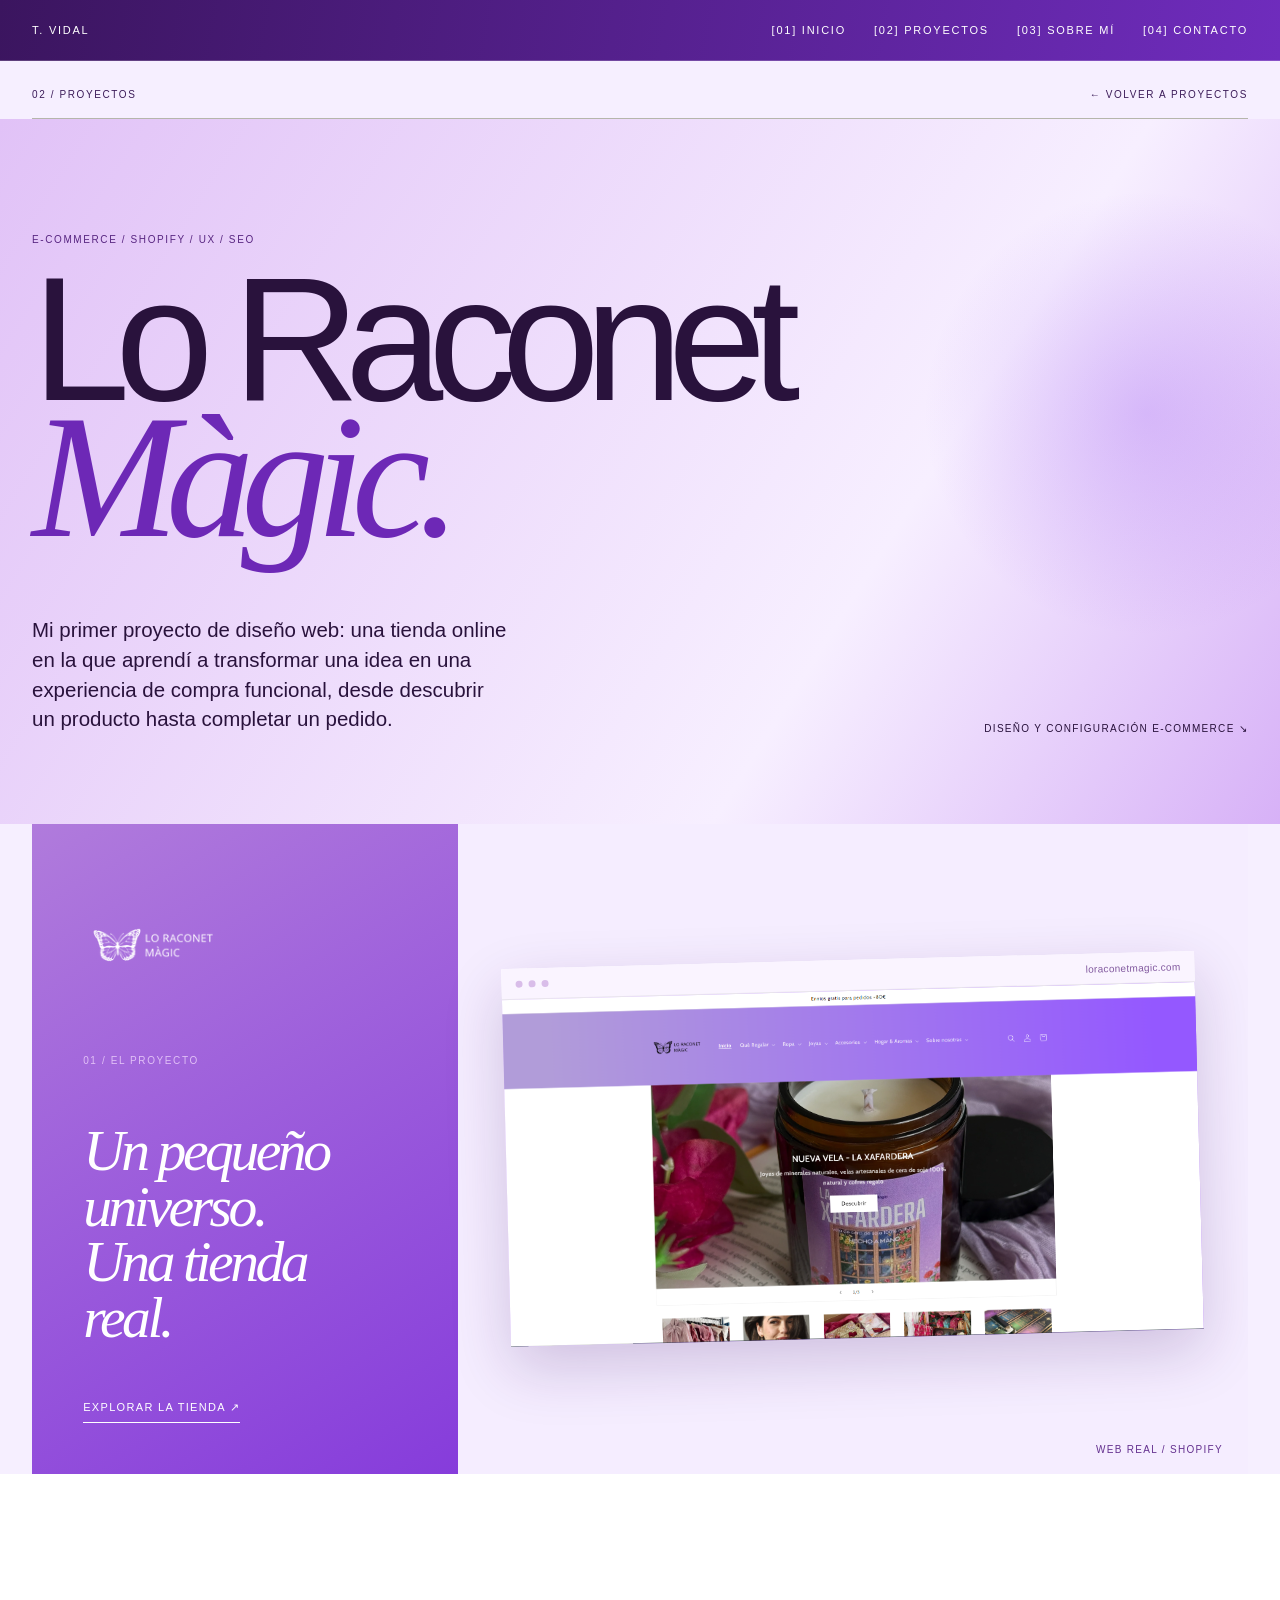
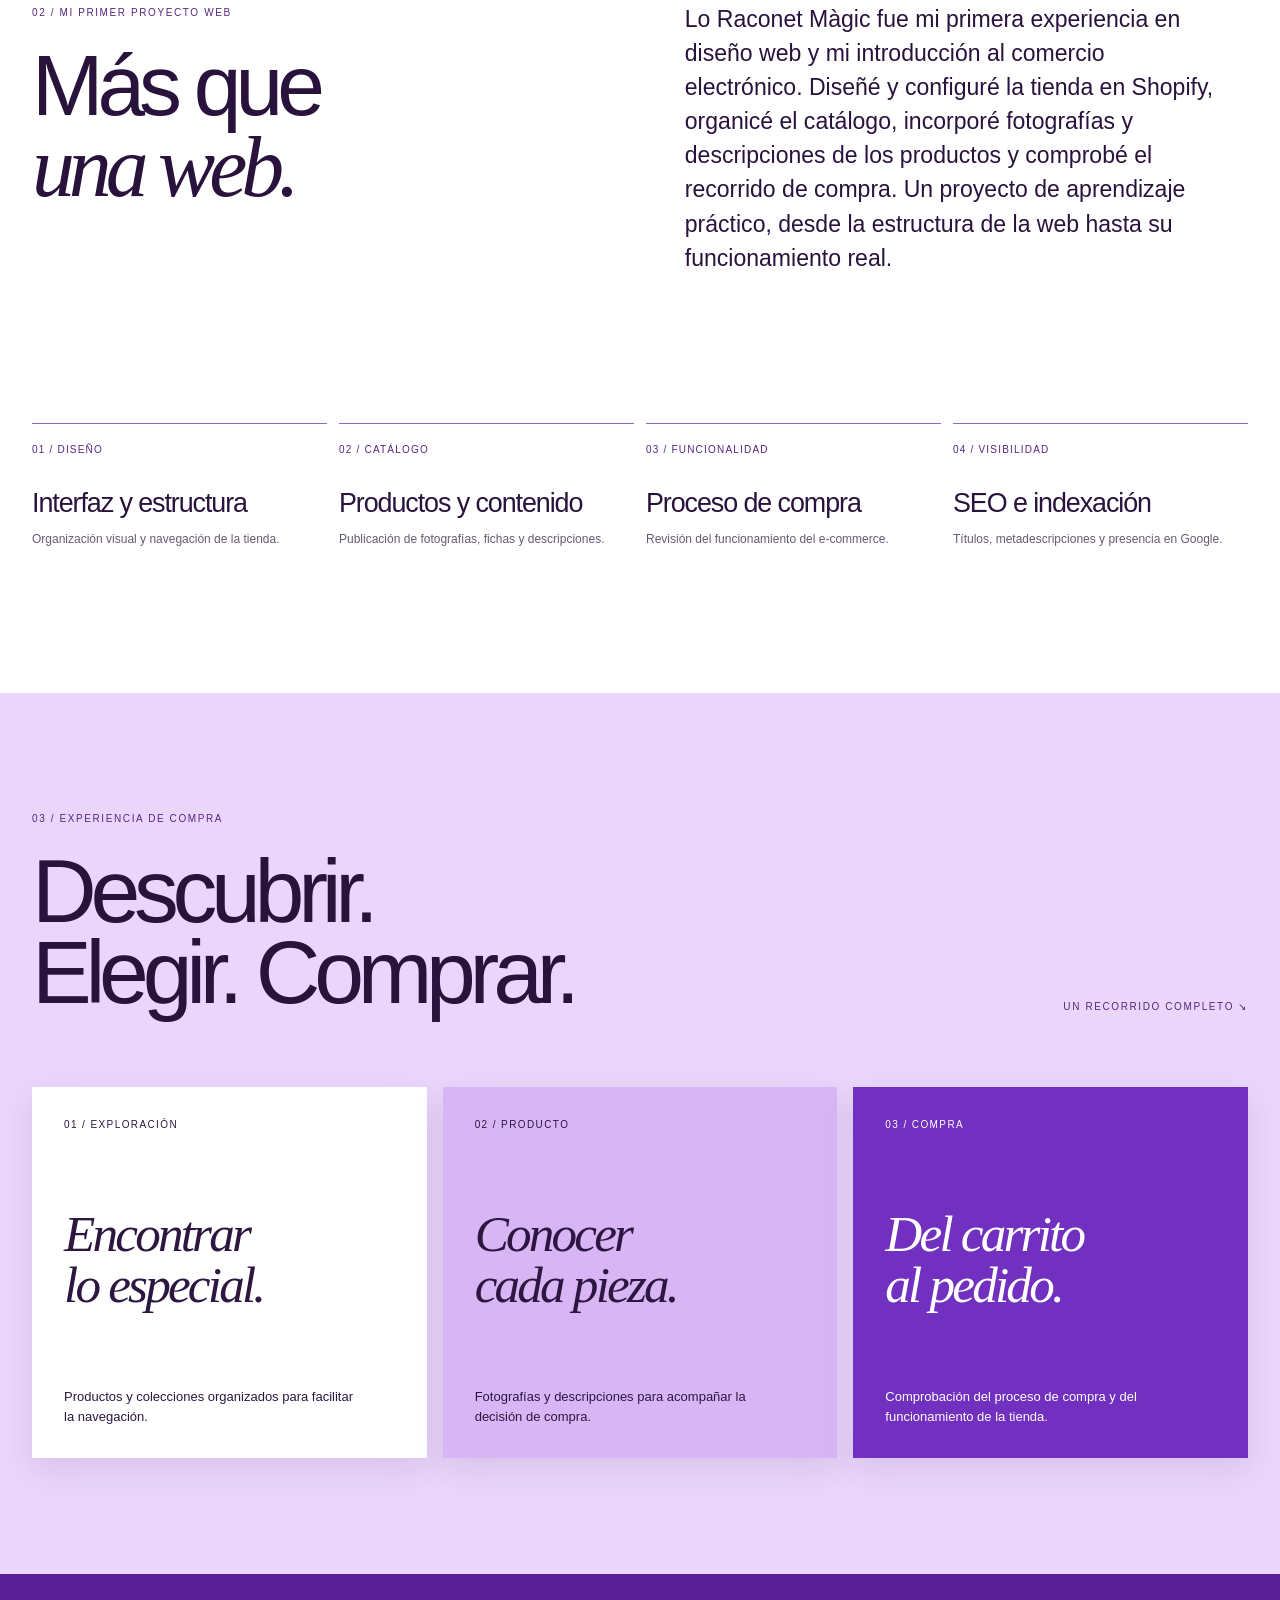
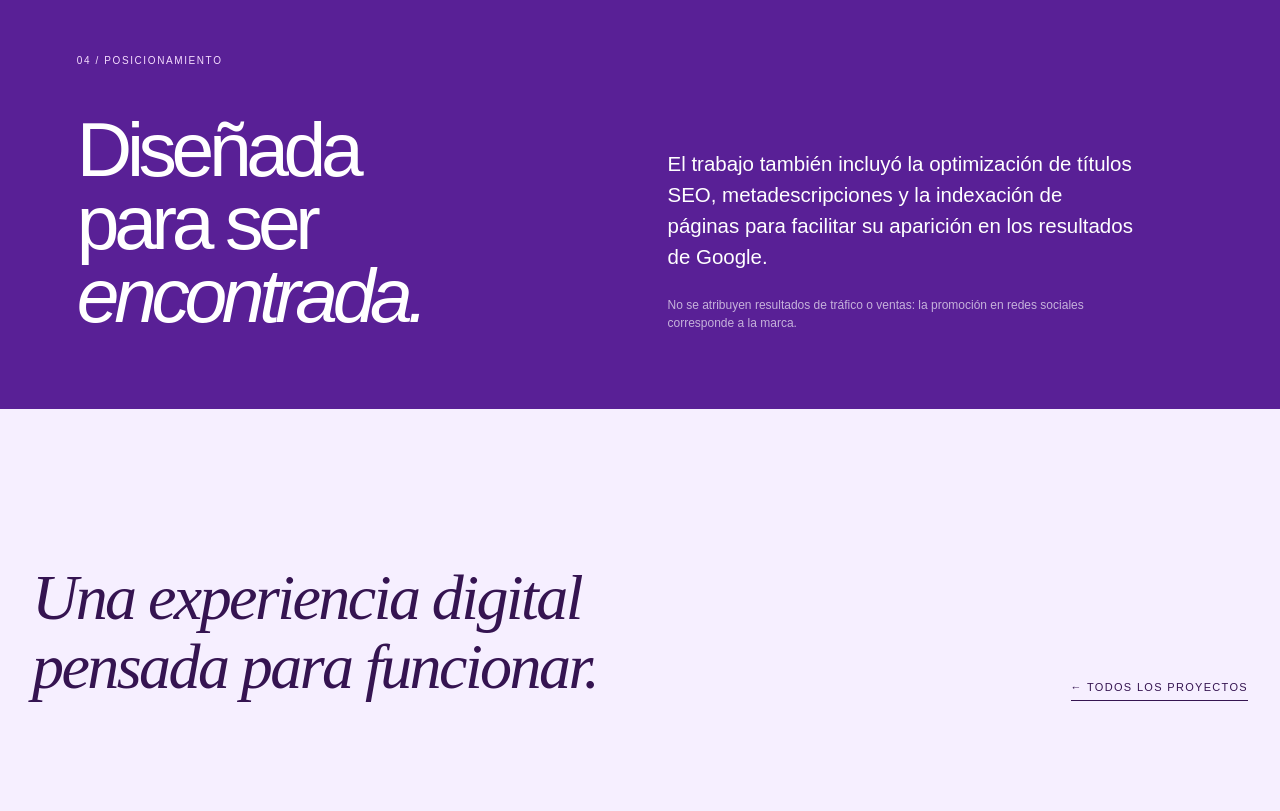
==== lo-raconet-magic.html @ d3047934 "Enlarge real storefront screenshot, remove oversized decorative text, balance white lilac and violet" ====
<!DOCTYPE html>
<html lang="es">
<head>
<meta charset="UTF-8"><meta name="viewport" content="width=device-width, initial-scale=1">
<meta name="description" content="Lo Raconet Màgic — Diseño e-commerce en Shopify, catálogo, experiencia de compra y SEO. Proyecto de Tania Vidal.">
<title>Lo Raconet Màgic — Tania Vidal</title>
<link rel="stylesheet" href="style.css">
<style>
:root{--paper:#e8e5dc;--ink:#171a15;--olive:#505747;--line:#b5b6ab}
.raconet{background:var(--paper);color:var(--ink);padding:28px 32px 90px;overflow:hidden}
.r-top,.r-label{font-size:10px;letter-spacing:.16em;text-transform:uppercase}
.r-top{display:flex;justify-content:space-between;gap:20px;padding-bottom:18px;border-bottom:1px solid var(--line)}
.r-hero{padding:clamp(75px,10vw,160px) 0 80px}
.r-hero .r-label{margin-bottom:26px}
.r-hero h1{font-size:clamp(75px,13.8vw,230px);font-weight:500;line-height:.77;letter-spacing:-.085em}
.r-hero h1 em{font-family:Georgia,serif;font-weight:400;letter-spacing:-.075em}
.r-hero-bottom{display:flex;justify-content:space-between;align-items:end;gap:35px;margin-top:70px}
.r-hero-bottom p{max-width:480px;font-size:clamp(17px,1.6vw,23px);line-height:1.45}
.r-hero-bottom span{font-size:10px;letter-spacing:.13em;white-space:nowrap}
.r-feature{min-height:clamp(470px,65vw,850px);background:var(--olive);color:#eee9dc;display:grid;grid-template-columns:1fr 1fr;overflow:hidden}
.r-feature-copy{display:flex;flex-direction:column;justify-content:space-between;padding:clamp(25px,5vw,75px)}
.r-feature-copy .r-label{opacity:.75}
.r-feature-copy strong{font-family:Georgia,serif;font-style:italic;font-weight:400;font-size:clamp(48px,6vw,112px);line-height:.97;letter-spacing:-.06em}
.r-feature-copy a{width:fit-content;border-bottom:1px solid currentColor;padding-bottom:8px;font-size:11px;letter-spacing:.12em}
.r-feature-art{display:grid;place-items:center;position:relative;border-left:1px solid #899080;overflow:hidden}
.r-feature-art:before,.r-feature-art:after{content:"";position:absolute;border:1px solid rgba(238,233,220,.5);border-radius:50%;width:70%;aspect-ratio:1}
.r-feature-art:after{width:50%;transform:rotate(45deg)}
.r-feature-art > .decorative-letter{display:none}
.r-feature-art:before,.r-feature-art:after{display:none}
.r-screen{position:relative;z-index:1;width:88%;max-width:680px;background:#fff;box-shadow:0 28px 70px rgba(77,22,125,.24);transform:rotate(-3deg);transition:transform .6s ease}
.r-feature:hover .r-screen{transform:rotate(-1deg) translateY(-7px)}
.r-screen-top{height:31px;background:#faf4ff;display:flex;align-items:center;gap:6px;padding:0 14px;border-bottom:1px solid #e9e5ed}
.r-screen-top i{display:block;width:7px;height:7px;border-radius:50%;background:#d9bde9}
.r-screen-top small{margin-left:auto;color:#825a9f;font:10px Arial,sans-serif;letter-spacing:.03em}
.r-screen-body{position:relative;min-height:350px;background:linear-gradient(120deg,#d5b6f8 0%,#a46af4 45%,#873de5 100%);display:flex;flex-direction:column}
.r-screen-body img{width:100%;height:auto;display:block}
.r-screen-fallback{display:flex;flex-direction:column;align-items:center;justify-content:center;min-height:350px;padding:35px;color:#fff;text-align:center}
.r-screen-fallback b{font-size:12px;letter-spacing:.2em;font-weight:400}
.r-screen-fallback strong{font-size:clamp(27px,3vw,48px);line-height:1.1;font-weight:400;letter-spacing:-.04em;margin:22px 0}
.r-screen-fallback small{font-size:11px;opacity:.85}
.r-asset-caption{position:absolute;bottom:22px;right:28px;color:#fff;font-size:9px;letter-spacing:.13em;opacity:.75}
@media(max-width:700px){.r-screen{width:85%}.r-screen-body,.r-screen-fallback{min-height:235px}.r-asset-caption{bottom:9px;right:10px}}
.r-section{display:grid;grid-template-columns:1fr 1fr;gap:clamp(35px,7vw,120px);padding:clamp(95px,11vw,170px) 0;border-bottom:1px solid var(--line)}
.r-section h2{font-size:clamp(48px,6.7vw,112px);font-weight:500;line-height:.95;letter-spacing:-.07em;margin-top:25px}
.r-section h2 em{font-family:Georgia,serif;font-weight:400}
.r-section-copy{align-self:end;max-width:540px}
.r-section-copy p{font-size:clamp(17px,1.8vw,25px);line-height:1.48}
.r-steps{display:grid;grid-template-columns:repeat(4,1fr);gap:12px;margin-top:50px}
.r-step{border-top:1px solid var(--line);padding:20px 8px 15px 0;min-height:190px}
.r-step span{display:block;font-size:10px;letter-spacing:.12em;margin-bottom:34px}
.r-step strong{display:block;font-size:clamp(18px,2.1vw,30px);line-height:1.1;font-weight:500;letter-spacing:-.04em}
.r-step p{margin-top:12px;font-size:12px;line-height:1.5;opacity:.7}
.r-journey{padding:clamp(95px,10vw,160px) 0}
.r-journey-head{display:flex;justify-content:space-between;align-items:end;gap:30px}
.r-journey h2{font-size:clamp(48px,7vw,112px);line-height:.9;letter-spacing:-.07em;font-weight:500;margin-top:25px}
.r-flow{display:grid;grid-template-columns:repeat(3,1fr);gap:16px;margin-top:75px}
.r-flow-item{background:#d7d8cc;min-height:clamp(260px,29vw,420px);padding:clamp(20px,2.5vw,36px);display:flex;flex-direction:column;justify-content:space-between}
.r-flow-item:nth-child(2){background:#b7bdac}
.r-flow-item:nth-child(3){background:#313a30;color:#eee9dc}
.r-flow-item small{font-size:10px;letter-spacing:.14em}
.r-flow-item strong{font-family:Georgia,serif;font-weight:400;font-style:italic;font-size:clamp(34px,4vw,72px);line-height:1;letter-spacing:-.055em}
.r-flow-item p{font-size:13px;line-height:1.5;max-width:290px}
.r-seo{background:#1d241e;color:#eee9dc;padding:clamp(35px,6vw,100px);display:grid;grid-template-columns:1fr 1fr;gap:55px;align-items:end}
.r-seo h2{font-size:clamp(45px,6vw,105px);font-weight:500;line-height:.95;letter-spacing:-.07em;margin-top:45px}
.r-seo p{max-width:470px;font-size:clamp(17px,1.6vw,23px);line-height:1.5}
.r-seo-note{margin-top:24px!important;font-size:12px!important;opacity:.65}
.r-outro{padding:clamp(100px,12vw,180px) 0 20px;display:flex;align-items:end;justify-content:space-between;gap:35px}
.r-outro p{font:italic clamp(38px,5vw,80px)/1.08 Georgia,serif;letter-spacing:-.04em}
.r-outro a{border-bottom:1px solid currentColor;padding-bottom:7px;font-size:11px;letter-spacing:.12em;white-space:nowrap}
@media(max-width:700px){
.raconet{padding:22px 20px 65px}
.r-hero{padding:75px 0 60px}.r-hero h1{font-size:clamp(67px,15vw,115px)}
.r-hero-bottom{display:block;margin-top:40px}.r-hero-bottom span{display:block;margin-top:25px}
.r-feature{grid-template-columns:1fr;min-height:620px}.r-feature-copy{min-height:370px}.r-feature-art{min-height:250px;border-left:0;border-top:1px solid #899080}
.r-section,.r-seo{grid-template-columns:1fr;gap:45px}
.r-steps{grid-template-columns:1fr 1fr;gap:18px}
.r-journey-head{display:block}.r-flow{grid-template-columns:1fr;gap:10px;margin-top:45px}.r-flow-item{min-height:260px}
.r-outro{display:block}.r-outro a{display:inline-block;margin-top:35px}
}
@media(prefers-reduced-motion:no-preference){.r-reveal{opacity:0;transform:translateY(24px);transition:opacity .7s ease,transform .7s ease}.r-reveal.visible{opacity:1;transform:none}}

body{background:#261038;color:#f7eaff}
.site-header{background:linear-gradient(100deg,#3b155f,#6f2cbd);color:#fff;border-bottom:1px solid rgba(255,255,255,.18)}
.raconet{background:linear-gradient(145deg,#cda8ec 0%,#ead7f9 30%,#d5b4f5 65%,#a76df1 100%);color:#251136}
.r-top{color:#3c1c59}
.r-hero{position:relative}
.r-hero:after{content:"";position:absolute;right:-7%;top:10%;width:35vw;max-width:540px;aspect-ratio:1;background:radial-gradient(circle,rgba(145,75,240,.25),transparent 70%);pointer-events:none}
.r-hero h1,.r-hero-bottom{position:relative;z-index:1}
.r-hero h1 em{color:#6d28b6}
.r-section{background:rgba(255,255,255,.12);padding-left:clamp(12px,2vw,35px);padding-right:clamp(12px,2vw,35px)}
.r-step{border-color:#9566bb}
.r-step span,.r-label{color:#582681}
.r-feature .r-label,.r-seo .r-label{color:#f6ddff}
.r-feature{background:linear-gradient(115deg,#b68bdc 0%,#9c59e7 48%,#8136dd 100%);color:#fff}
.r-feature-art{background:linear-gradient(160deg,#a977ef,#7e2fda)}
.r-flow-item{box-shadow:0 12px 30px rgba(63,20,101,.1)}
.r-seo{background:linear-gradient(120deg,#4e187e,#7b32cf);color:#fff}
.r-outro{color:#351451}
.r-logo{display:block;width:140px;max-width:70%;height:auto;object-fit:contain;margin-bottom:35px;filter:brightness(0) invert(1)}
.r-feature-copy strong{font-size:clamp(43px,5.4vw,98px)}
@media(max-width:700px){.r-logo{width:110px}.raconet{background:linear-gradient(145deg,#d4b0f1,#eeddfa 45%,#b784ed 100%)}}

/* Visual refinement: actual storefront first, lilac/white/violet rhythm */
.raconet{background:#f6efff;color:#29123c}
.r-hero{background:linear-gradient(122deg,#e1c2f7 0%,#f7efff 67%,#d7b1f7 100%);margin:0 -32px;padding:clamp(90px,9vw,140px) 32px 90px}
.r-feature{grid-template-columns:minmax(280px,.7fr) minmax(0,1.3fr);min-height:650px;background:#7d35d4}
.r-feature-copy{background:linear-gradient(150deg,#b07bdc,#863cdb);padding:clamp(30px,4vw,64px)}
.r-feature-copy strong{font-size:clamp(43px,4.5vw,76px)}
.r-feature-art{background:#f5edff;border-left:0;padding:clamp(25px,3.8vw,65px);overflow:visible}
.r-screen{width:100%;max-width:none;transform:rotate(-1.5deg);box-shadow:0 22px 60px rgba(59,20,98,.2)}
.r-feature:hover .r-screen{transform:rotate(0deg) translateY(-5px)}
.r-screen-body{min-height:0}
.r-screen-body img{width:100%;height:auto;object-fit:contain}
.r-asset-caption{font:10px/1.2 Arial,sans-serif;transform:none;opacity:1;color:#64318f;right:25px;bottom:18px}
.r-section{background:#fff;margin:0 -32px;padding:clamp(90px,10vw,150px) 32px;border:0}
.r-steps{background:#fff;margin:0 -32px;padding:20px 32px 80px}
.r-journey{background:#ead6fb;margin:0 -32px;padding:clamp(90px,9vw,145px) 32px}
.r-flow-item{background:#fff;color:#2d1740}
.r-flow-item:nth-child(2){background:#d8b6f6;color:#2d1740}
.r-flow-item:nth-child(3){background:#7130bf;color:#fff}
.r-seo{margin:0 -32px;background:#592096;color:#fff}
.r-outro{background:#f6efff}
.r-hero h1,.r-section h2,.r-journey h2,.r-seo h2{font-family:Arial,Helvetica,sans-serif}
.r-feature-copy strong,.r-flow-item strong,.r-outro p{font-family:Georgia,'Times New Roman',serif}
@media(max-width:900px){.r-feature{grid-template-columns:.85fr 1.15fr;min-height:500px}.r-feature-art{padding:25px}}
@media(max-width:700px){
.r-hero{margin:0 -20px;padding:75px 20px 60px}
.r-feature{grid-template-columns:1fr;min-height:0}
.r-feature-copy{min-height:360px}
.r-feature-art{min-height:0;padding:36px 20px 48px}
.r-screen{width:100%}
.r-asset-caption{bottom:13px}
.r-section{margin:0 -20px;padding:80px 20px}
.r-steps{margin:0 -20px;padding:15px 20px 70px}
.r-journey{margin:0 -20px;padding:85px 20px}
.r-seo{margin:0 -20px}
}
</style>
</head>
<body>
<header class="site-header"><a class="logo" href="index.html#home">T. VIDAL</a><nav aria-label="Main navigation"><a href="index.html#home">[01] INICIO</a><a href="index.html#work">[02] PROYECTOS</a><a href="index.html#about">[03] SOBRE MÍ</a><a href="index.html#contact">[04] CONTACTO</a></nav></header>
<main class="raconet">
<div class="r-top"><span>02 / PROYECTOS</span><a href="index.html#work">← VOLVER A PROYECTOS</a></div>
<section class="r-hero r-reveal"><p class="r-label">E-COMMERCE / SHOPIFY / UX / SEO</p><h1>Lo Raconet<br><em>Màgic.</em></h1><div class="r-hero-bottom"><p>Mi primer proyecto de diseño web: una tienda online en la que aprendí a transformar una idea en una experiencia de compra funcional, desde descubrir un producto hasta completar un pedido.</p><span>DISEÑO Y CONFIGURACIÓN E-COMMERCE ↘</span></div></section>
<section class="r-feature r-reveal"><div class="r-feature-copy"><span><img class="r-logo" src="images/raconet-logo.png" alt="Logotipo original de Lo Raconet Màgic" onerror="this.style.display='none'"><span class="r-label">01 / EL PROYECTO</span></span><strong>Un pequeño<br>universo.<br>Una tienda<br>real.</strong><a href="https://www.loraconetmagic.com/" target="_blank" rel="noopener noreferrer">EXPLORAR LA TIENDA ↗</a></div><div class="r-feature-art" aria-label="Presentación del diseño de la tienda Shopify"><div class="r-screen"><div class="r-screen-top"><i></i><i></i><i></i><small>loraconetmagic.com</small></div><div class="r-screen-body"><img src="images/raconet-home.webp" alt="Captura real de la página principal de Lo Raconet Màgic" onload="this.nextElementSibling.style.display='none'" onerror="this.style.display='none'"><div class="r-screen-fallback"><b>LO RACONET MÀGIC</b><strong>Una tienda online<br>con personalidad.</strong><small>SHOPIFY / DISEÑO WEB</small></div></div></div><span class="r-asset-caption">WEB REAL / SHOPIFY</span></div></section>
<section class="r-section r-reveal"><div><span class="r-label">02 / MI PRIMER PROYECTO WEB</span><h2>Más que<br><em>una web.</em></h2></div><div class="r-section-copy"><p>Lo Raconet Màgic fue mi primera experiencia en diseño web y mi introducción al comercio electrónico. Diseñé y configuré la tienda en Shopify, organicé el catálogo, incorporé fotografías y descripciones de los productos y comprobé el recorrido de compra. Un proyecto de aprendizaje práctico, desde la estructura de la web hasta su funcionamiento real.</p></div></section>
<div class="r-steps r-reveal"><div class="r-step"><span>01 / DISEÑO</span><strong>Interfaz y estructura</strong><p>Organización visual y navegación de la tienda.</p></div><div class="r-step"><span>02 / CATÁLOGO</span><strong>Productos y contenido</strong><p>Publicación de fotografías, fichas y descripciones.</p></div><div class="r-step"><span>03 / FUNCIONALIDAD</span><strong>Proceso de compra</strong><p>Revisión del funcionamiento del e-commerce.</p></div><div class="r-step"><span>04 / VISIBILIDAD</span><strong>SEO e indexación</strong><p>Títulos, metadescripciones y presencia en Google.</p></div></div>
<section class="r-journey r-reveal"><div class="r-journey-head"><div><span class="r-label">03 / EXPERIENCIA DE COMPRA</span><h2>Descubrir.<br>Elegir. Comprar.</h2></div><span class="r-label">UN RECORRIDO COMPLETO ↘</span></div><div class="r-flow"><div class="r-flow-item"><small>01 / EXPLORACIÓN</small><strong>Encontrar<br>lo especial.</strong><p>Productos y colecciones organizados para facilitar la navegación.</p></div><div class="r-flow-item"><small>02 / PRODUCTO</small><strong>Conocer<br>cada pieza.</strong><p>Fotografías y descripciones para acompañar la decisión de compra.</p></div><div class="r-flow-item"><small>03 / COMPRA</small><strong>Del carrito<br>al pedido.</strong><p>Comprobación del proceso de compra y del funcionamiento de la tienda.</p></div></div></section>
<section class="r-seo r-reveal"><div><span class="r-label">04 / POSICIONAMIENTO</span><h2>Diseñada<br>para ser<br><em>encontrada.</em></h2></div><div><p>El trabajo también incluyó la optimización de títulos SEO, metadescripciones y la indexación de páginas para facilitar su aparición en los resultados de Google.</p><p class="r-seo-note">No se atribuyen resultados de tráfico o ventas: la promoción en redes sociales corresponde a la marca.</p></div></section>
<div class="r-outro r-reveal"><p>Una experiencia digital<br>pensada para funcionar.</p><a href="index.html#work">← TODOS LOS PROYECTOS</a></div>
</main>
<script>if('IntersectionObserver'in window&&!matchMedia('(prefers-reduced-motion: reduce)').matches){const els=document.querySelectorAll('.r-reveal');const obs=new IntersectionObserver(entries=>{entries.forEach(e=>{if(e.isIntersecting){e.target.classList.add('visible');obs.unobserve(e.target)}})},{threshold:.06});els.forEach(e=>obs.observe(e))}else{document.querySelectorAll('.r-reveal').forEach(e=>e.classList.add('visible'))}</script>
</body></html>
---- style.css ----
/* TANIA VIDAL — editorial portfolio */
:root{--ink:#0b0c0b;--cream:#d8d2c4;--placeholder:#c9c2b3}
*{box-sizing:border-box;margin:0;padding:0}
html{scroll-behavior:smooth}
body{background:var(--ink);color:var(--cream);font-family:Arial,Helvetica,sans-serif}
a{color:inherit;text-decoration:none}
.site-header{position:relative;z-index:10;display:flex;justify-content:space-between;align-items:center;padding:24px 32px;font-size:11px;letter-spacing:.16em}
.site-header nav{display:flex;gap:28px}
.hero{position:relative;min-height:calc(100svh - 63px);padding:60px 32px 45px;display:flex;flex-direction:column;justify-content:space-between;overflow:hidden}
.role{position:relative;z-index:5;font-size:16px;line-height:1.05}
.hero h1{position:relative;z-index:4;width:fit-content;font-size:clamp(90px,17vw,260px);line-height:.72;letter-spacing:-.08em;font-weight:800}
.hero h1 span{display:block;transition:transform .5s ease,color .5s ease}
.hero h1 .vidal{margin-left:7%;color:transparent;-webkit-text-stroke:2px var(--cream)}
.hero h1:hover span:first-child{transform:translateX(2%)}
.hero h1:hover .vidal{transform:translateX(-2%);color:var(--cream)}
.note{position:absolute;right:8%;top:62%;z-index:5;font-family:Georgia,'Times New Roman',serif;font-size:16px;line-height:1.35;font-style:italic;transform:rotate(-6deg)}
.note-line{display:flex;gap:5px}
.note-item{cursor:pointer;transition:opacity .25s ease,transform .25s ease}
.note-item:hover{opacity:.55;transform:translateY(-2px)}
.note-preview{position:absolute;right:18%;top:25%;z-index:3;width:260px;aspect-ratio:4/5;opacity:0;visibility:hidden;transform:translateY(14px) rotate(2deg);transition:opacity .35s ease,transform .45s ease,visibility .35s;pointer-events:none}
.note-preview.is-visible{opacity:1;visibility:visible;transform:translateY(0) rotate(2deg)}
.note-preview img{display:block;width:100%;height:100%;object-fit:cover;filter:brightness(.75) saturate(.75) contrast(1.08)}
.note-preview-label{position:absolute;left:0;bottom:-22px;font-size:9px;letter-spacing:.14em;text-transform:uppercase}
.scroll{position:relative;z-index:5;width:fit-content;font-size:16px}
.site-header a,.scroll{transition:opacity .25s ease}
.site-header a:hover,.scroll:hover{opacity:.55}
.work{padding:32px 32px 150px;background:var(--cream);color:var(--ink)}
.work-header,.section-kicker{display:flex;justify-content:space-between;align-items:center;padding-bottom:16px;border-bottom:1px solid rgba(11,12,11,.3);font-size:10px;letter-spacing:.16em}
.work-intro{min-height:42vh;display:flex;justify-content:space-between;align-items:flex-end;padding:70px 0 50px}
.work-intro p{font-family:Georgia,'Times New Roman',serif;font-size:clamp(32px,4vw,62px);line-height:1.02;font-style:italic;letter-spacing:-.04em}
.work-intro>span{font-size:28px}
.work-project{margin-top:140px}
.work-project:first-of-type{margin-top:30px}
.work-project-meta{display:flex;justify-content:space-between;align-items:center;margin-bottom:16px;font-size:9px;letter-spacing:.14em;gap:20px}
.work-image{position:relative;overflow:hidden}
.europa-image{height:62vh;background:var(--placeholder)}
.europa-image img{display:block;width:100%;height:100%;object-fit:cover;object-position:center 62%;transition:transform .8s ease}
.europa-image:hover img{transform:scale(1.025)}
.europa-image.missing-image:after{content:'RESTAURANTE EUROPA — IMAGE TO UPLOAD';position:absolute;inset:0;display:grid;place-items:center;font-size:10px;letter-spacing:.13em;opacity:.55}
.placeholder-image{min-height:62vh;display:flex;justify-content:center;align-items:center;background:var(--placeholder);border:1px solid rgba(11,12,11,.18);color:rgba(11,12,11,.4);font-size:9px;letter-spacing:.16em}
.work-project-info{display:grid;grid-template-columns:1.35fr .65fr;gap:80px;padding-top:28px}
.work-project h3{color:var(--ink);font-size:clamp(52px,7vw,110px);line-height:.84;font-weight:500;letter-spacing:-.065em}
.project-script{margin-top:17px;font-family:Georgia,'Times New Roman',serif;font-size:16px;font-style:italic;opacity:.65}
.project-description{display:flex;flex-direction:column;justify-content:flex-end;padding-bottom:5px}
.project-description p,.split-info p{max-width:380px;font-size:13px;line-height:1.55;opacity:.65}
.project-link-pending{display:block;width:fit-content;margin-top:26px;padding-bottom:4px;border-bottom:1px solid currentColor;font-size:10px;letter-spacing:.12em;opacity:.6}
.project-split{display:grid;grid-template-columns:1.25fr .75fr;gap:55px;align-items:end}
.project-split .placeholder-image{min-height:70vh}
.split-info{padding-bottom:30px}
.split-info h3{margin-bottom:32px}
.project-split-reverse{grid-template-columns:.75fr 1.25fr}
.about,.contact{padding:32px 32px 110px}
.about{background:var(--ink);color:var(--cream)}
.about .section-kicker,.contact .section-kicker{border-color:rgba(216,210,196,.3)}
.about h2,.contact h2{font-size:clamp(55px,9vw,140px);line-height:.92;letter-spacing:-.07em;font-weight:500;margin:90px 0 50px}
.about h2 em,.contact h2 em{font-family:Georgia,'Times New Roman',serif;font-weight:400}
.about>p,.contact>p{font-size:clamp(17px,2vw,26px);line-height:1.5;max-width:690px}
.contact{background:var(--ink)}
.footer-bottom{display:flex;justify-content:space-between;gap:20px;margin-top:140px;padding-top:20px;border-top:1px solid rgba(216,210,196,.3);font-size:10px;letter-spacing:.12em}
@media(max-width:900px){.site-header{padding:20px}.site-header nav{gap:14px}.hero{padding:45px 20px 30px}.hero h1{font-size:clamp(76px,22vw,180px)}.note{right:6%;top:68%;font-size:14px}.note-preview{width:210px;right:20%;top:30%}.role,.scroll{font-size:14px}.work{padding:25px 20px 100px}.work-intro{min-height:35vh}.work-project{margin-top:100px}.work-project-info{grid-template-columns:1fr .7fr;gap:40px}.project-split,.project-split-reverse{grid-template-columns:1fr .8fr;gap:35px}.europa-image{height:52vh}.about,.contact{padding:25px 20px 90px}}
@media(max-width:700px){.site-header{padding:20px;align-items:flex-start}.site-header nav{display:none}.hero{min-height:calc(100svh - 59px);padding:45px 20px 30px}.hero h1{font-size:clamp(70px,25vw,130px);line-height:.76}.hero h1 .vidal{margin-left:4%}.note{top:auto;right:20px;bottom:110px}.note-preview{width:150px;top:auto;right:25px;bottom:180px}.scroll{font-size:12px}.work{padding:22px 20px 80px}.work-intro{min-height:32vh;padding:50px 0 35px}.work-intro p{font-size:32px}.work-project{margin-top:85px}.work-project-meta{font-size:8px}.europa-image{height:48vh}.placeholder-image{min-height:45vh}.work-project-info{display:block;padding-top:20px}.work-project h3{font-size:clamp(42px,11vw,52px)}.project-description{margin-top:35px}.project-split,.project-split-reverse{display:flex;flex-direction:column;gap:25px;align-items:stretch}.project-split-reverse .split-info{order:2}.project-split-reverse .work-image{order:1}.project-split .placeholder-image{min-height:48vh}.split-info{padding-bottom:0}.about h2,.contact h2{margin:65px 0 35px}.footer-bottom{margin-top:90px}}
@media(prefers-reduced-motion:reduce){html{scroll-behavior:auto}*,*:before,*:after{transition:none!important}}
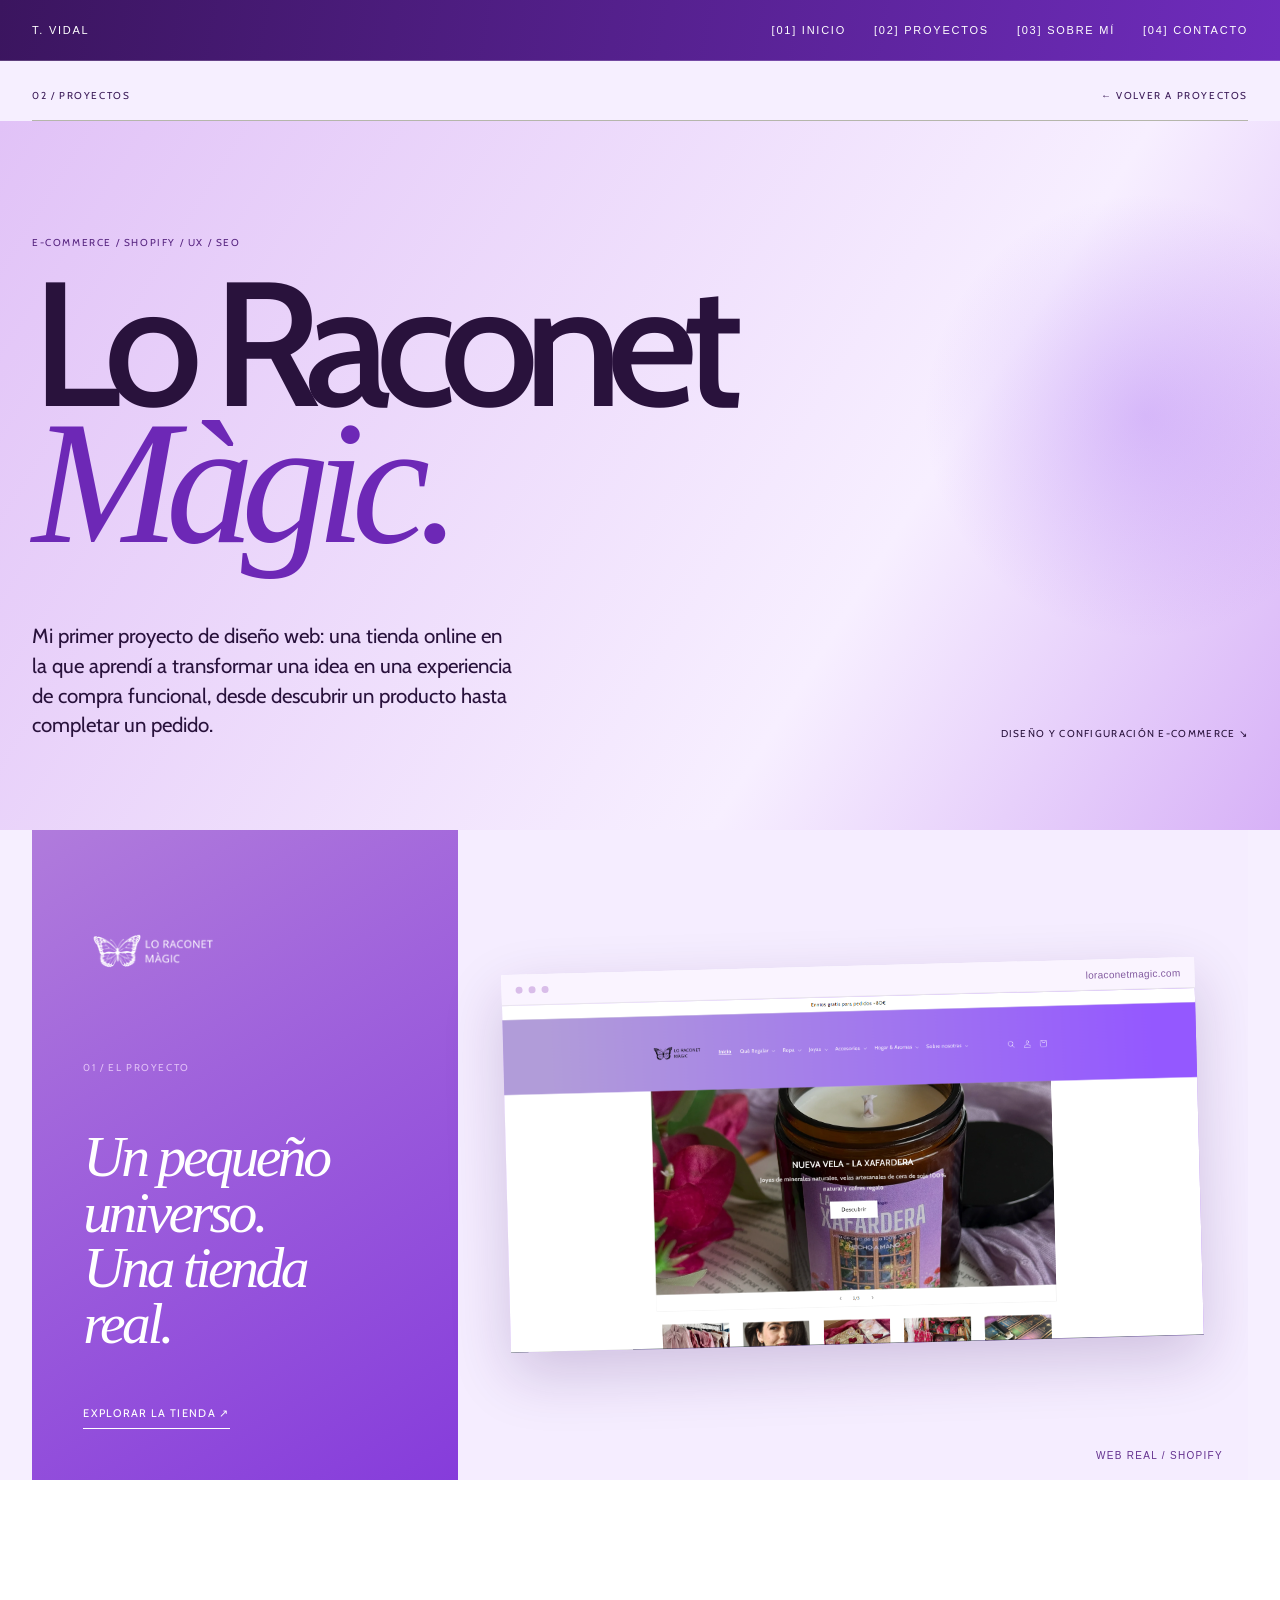
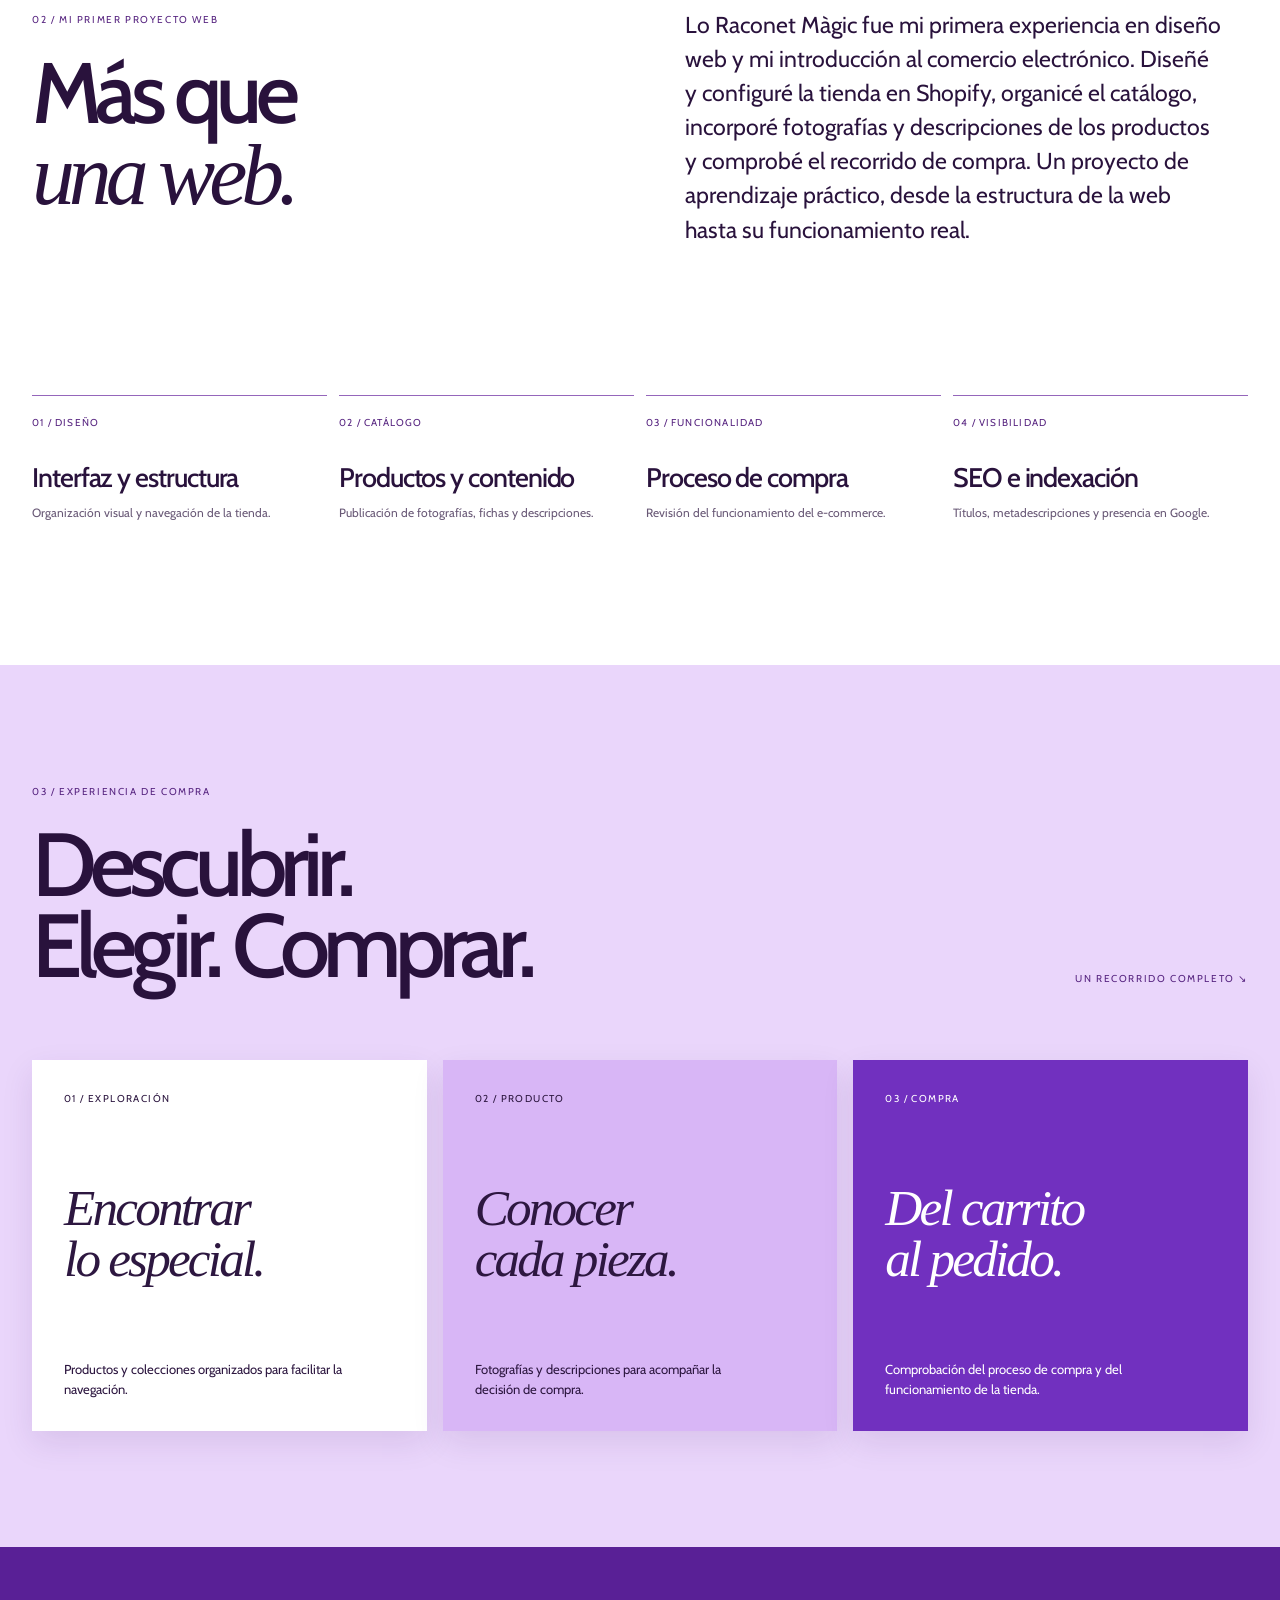
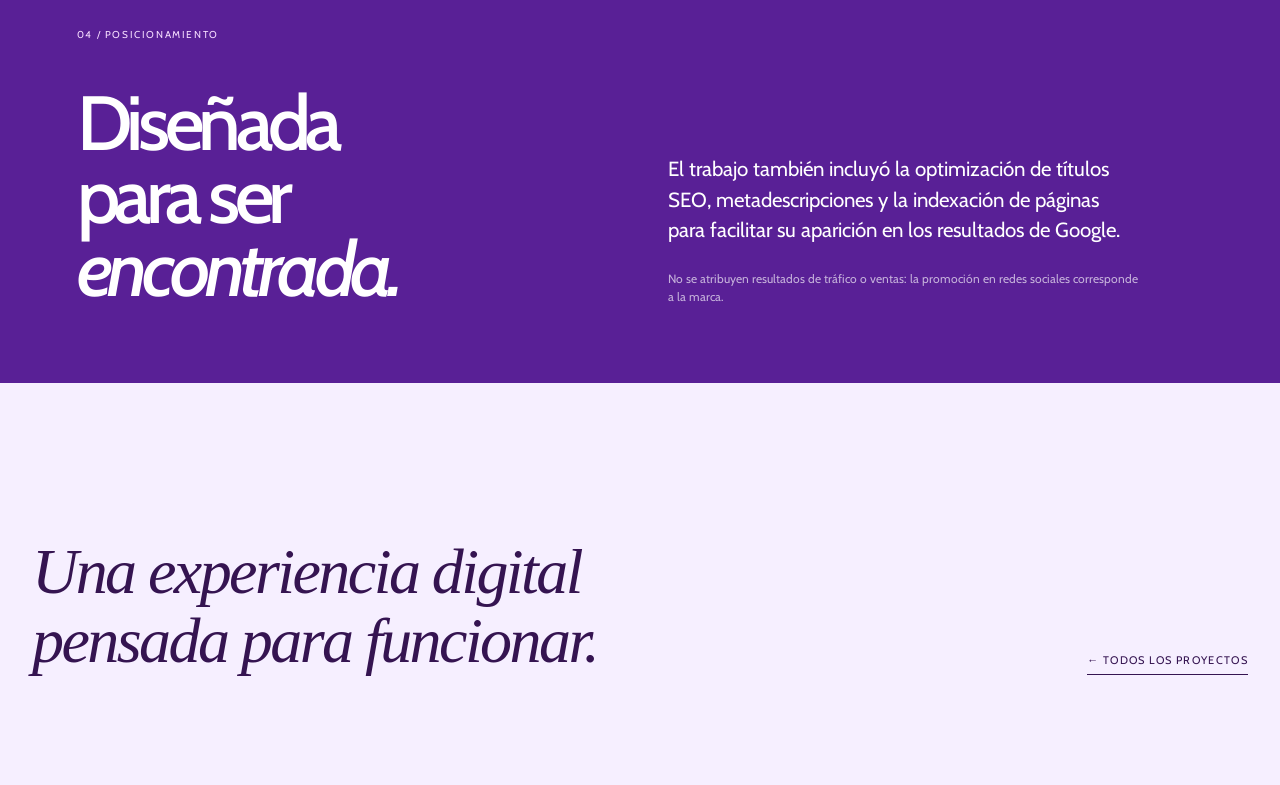
==== commit 1d0eb6e8: "Use storefront Cabin font for Lo Raconet Magic portfolio case study" ====
--- a/lo-raconet-magic.html
+++ b/lo-raconet-magic.html
@@ -5,6 +5,9 @@
 <meta name="description" content="Lo Raconet Màgic — Diseño e-commerce en Shopify, catálogo, experiencia de compra y SEO. Proyecto de Tania Vidal.">
 <title>Lo Raconet Màgic — Tania Vidal</title>
 <link rel="stylesheet" href="style.css">
+<link rel="preconnect" href="https://fonts.googleapis.com">
+<link rel="preconnect" href="https://fonts.gstatic.com" crossorigin>
+<link href="https://fonts.googleapis.com/css2?family=Cabin:wght@400;500;600;700&display=swap" rel="stylesheet">
 <style>
 :root{--paper:#e8e5dc;--ink:#171a15;--olive:#505747;--line:#b5b6ab}
 .raconet{background:var(--paper);color:var(--ink);padding:28px 32px 90px;overflow:hidden}
@@ -101,6 +104,8 @@
 @media(max-width:700px){.r-logo{width:110px}.raconet{background:linear-gradient(145deg,#d4b0f1,#eeddfa 45%,#b784ed 100%)}}
 
 /* Visual refinement: actual storefront first, lilac/white/violet rhythm */
+.raconet{font-family:"Cabin",sans-serif}
+.r-hero h1,.r-section h2,.r-journey h2,.r-seo h2,.r-step strong{font-family:"Cabin",sans-serif}
 .raconet{background:#f6efff;color:#29123c}
 .r-hero{background:linear-gradient(122deg,#e1c2f7 0%,#f7efff 67%,#d7b1f7 100%);margin:0 -32px;padding:clamp(90px,9vw,140px) 32px 90px}
 .r-feature{grid-template-columns:minmax(280px,.7fr) minmax(0,1.3fr);min-height:650px;background:#7d35d4}
@@ -120,7 +125,7 @@
 .r-flow-item:nth-child(3){background:#7130bf;color:#fff}
 .r-seo{margin:0 -32px;background:#592096;color:#fff}
 .r-outro{background:#f6efff}
-.r-hero h1,.r-section h2,.r-journey h2,.r-seo h2{font-family:Arial,Helvetica,sans-serif}
+.r-hero h1,.r-section h2,.r-journey h2,.r-seo h2{font-family:"Cabin",sans-serif}
 .r-feature-copy strong,.r-flow-item strong,.r-outro p{font-family:Georgia,'Times New Roman',serif}
 @media(max-width:900px){.r-feature{grid-template-columns:.85fr 1.15fr;min-height:500px}.r-feature-art{padding:25px}}
 @media(max-width:700px){
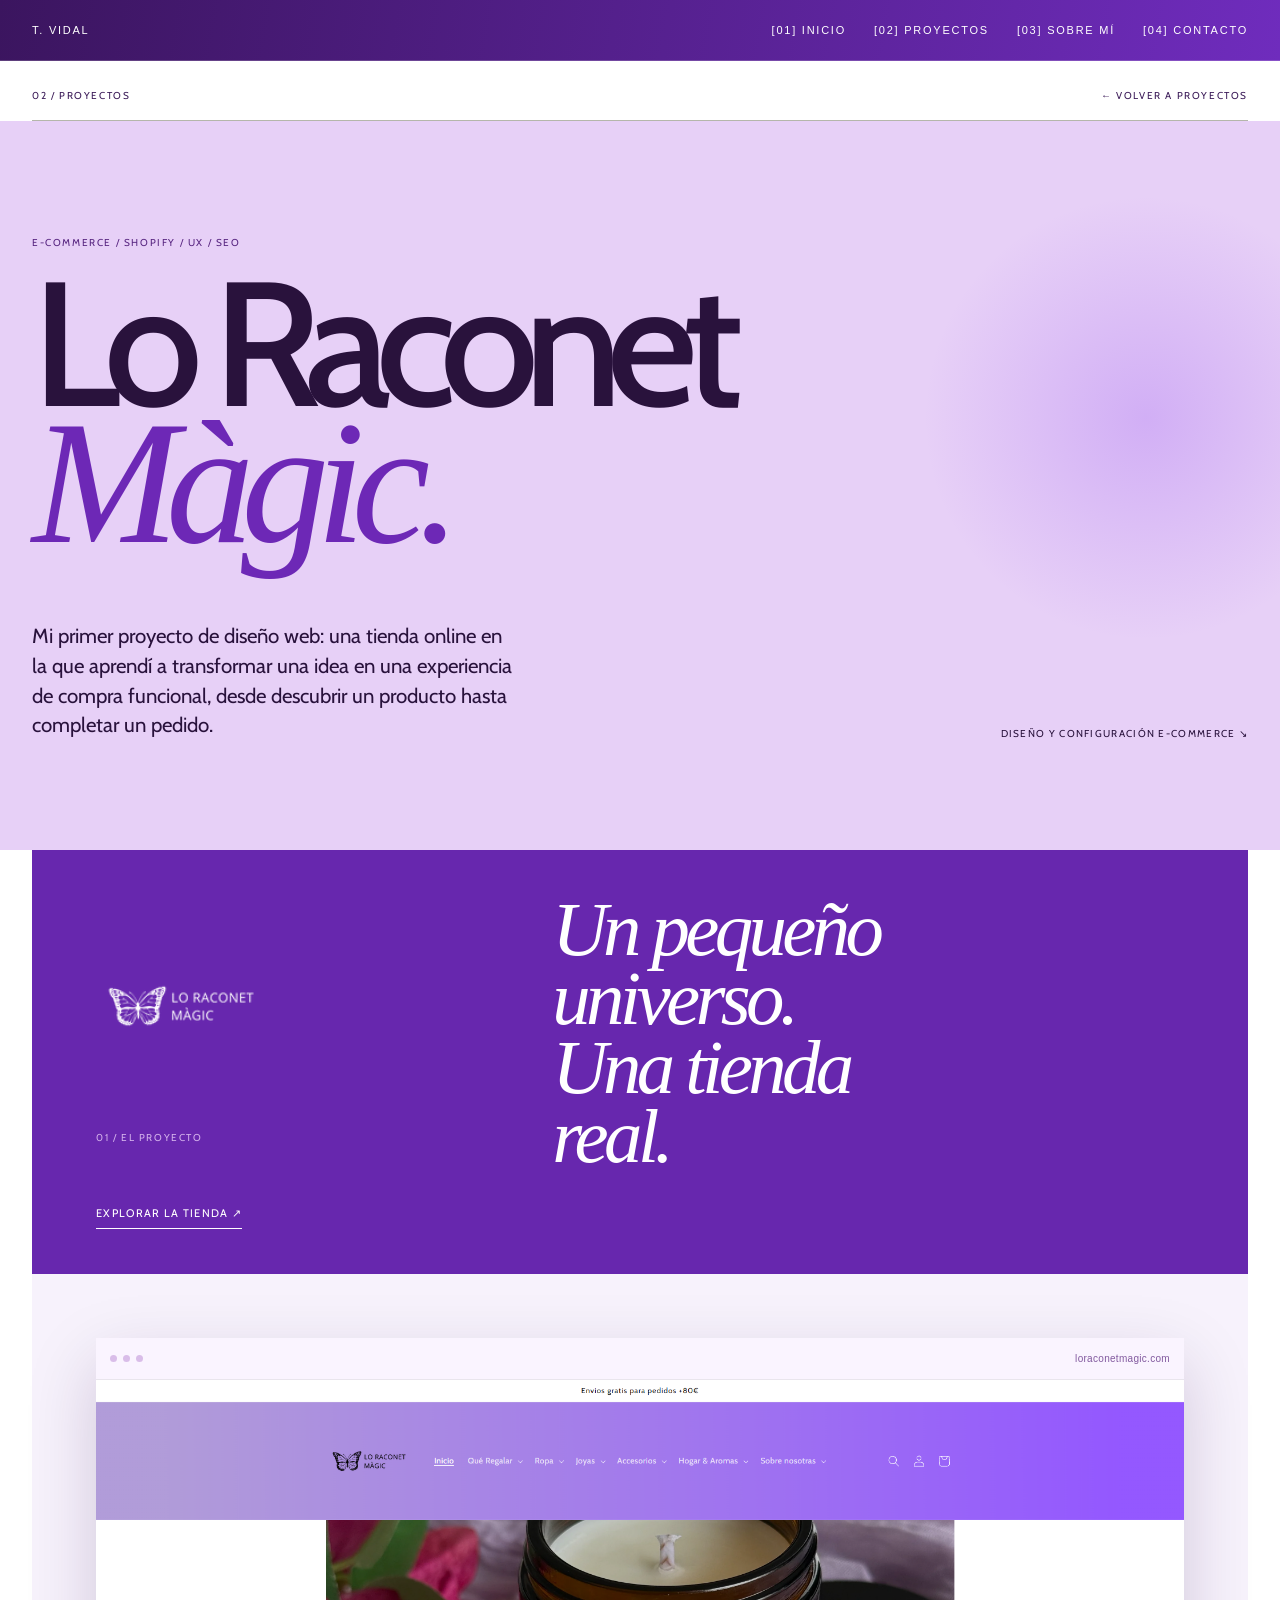
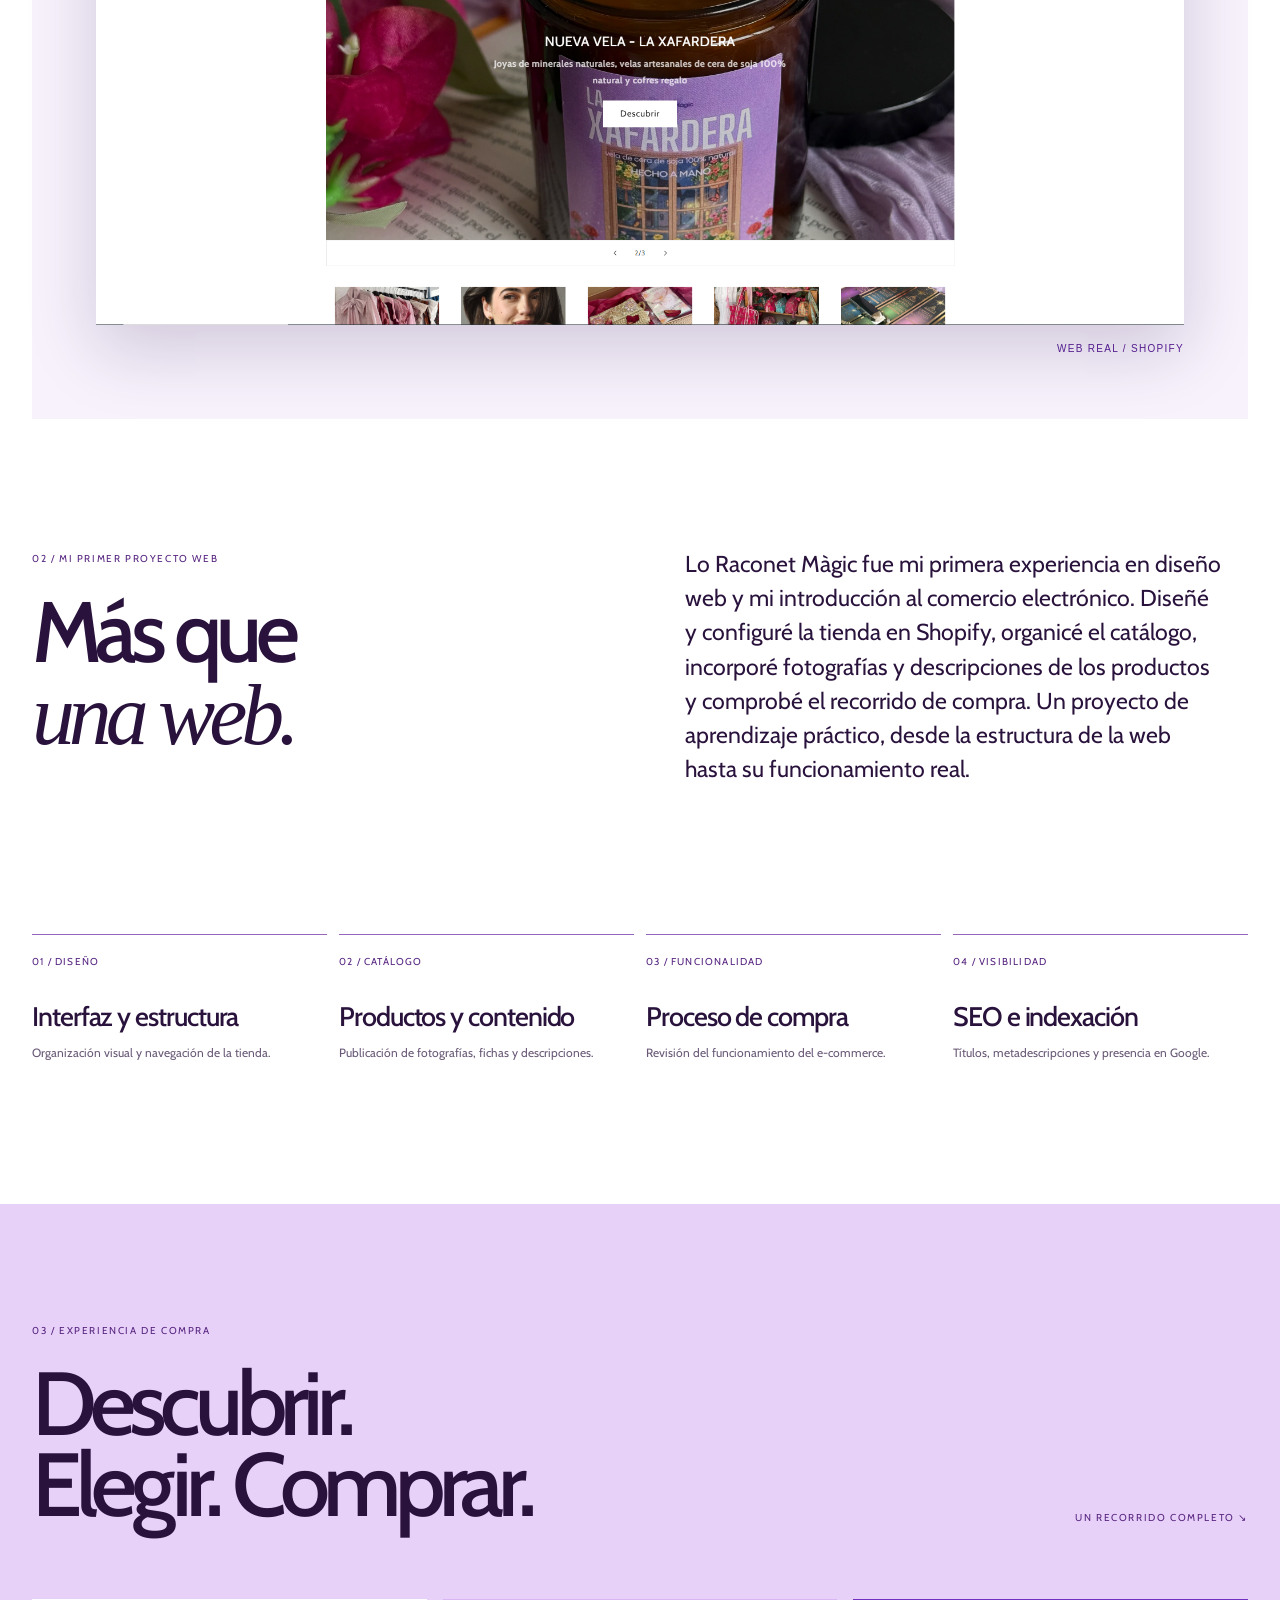
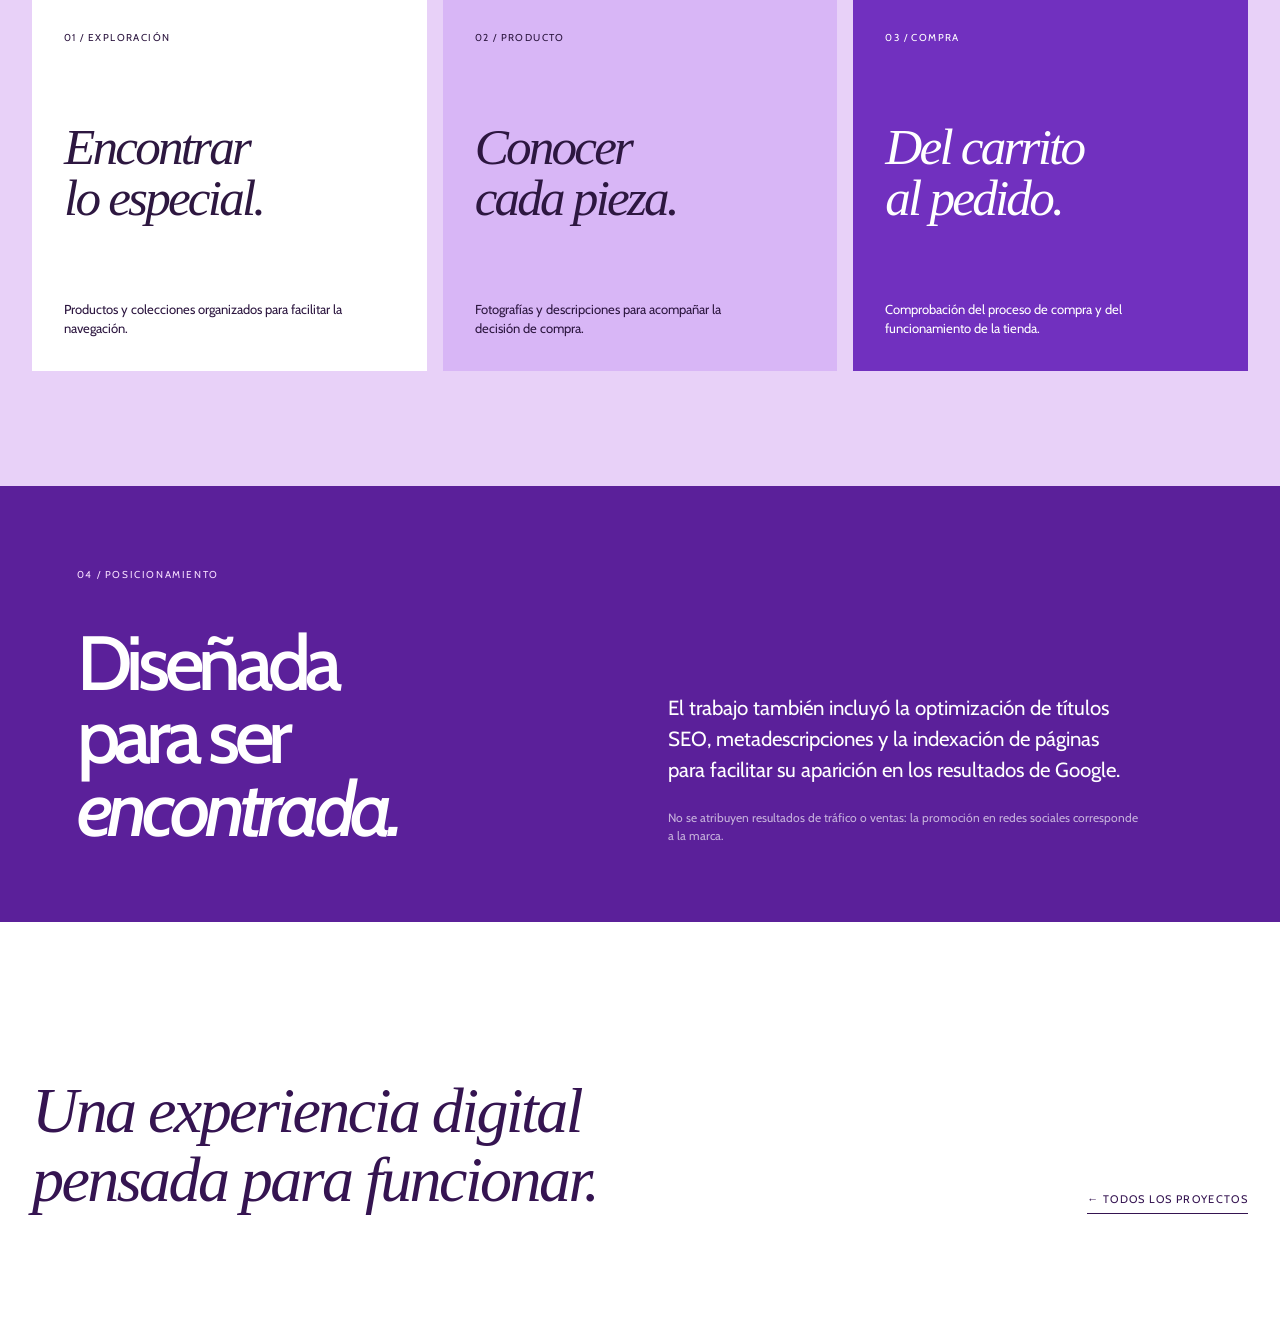
==== commit cb423305: "Rebuild storefront feature as full-width screenshot and stronger white lilac violet editorial sectio" ====
--- a/lo-raconet-magic.html
+++ b/lo-raconet-magic.html
@@ -140,6 +140,37 @@
 .r-journey{margin:0 -20px;padding:85px 20px}
 .r-seo{margin:0 -20px}
 }
+
+/* 2026 visual redesign: full-width storefront, clear color blocking */
+.raconet{background:#fff!important}
+.r-hero{background:#e7d0f7!important;padding-bottom:110px}
+.r-feature{display:flex!important;flex-direction:column!important;min-height:0!important;background:#fff!important;color:#29123c!important;overflow:visible!important}
+.r-feature-copy{min-height:300px!important;display:grid!important;grid-template-columns:1fr 1.5fr!important;align-items:center!important;gap:35px!important;background:#6727ae!important;color:#fff!important;padding:45px clamp(28px,5vw,85px)!important}
+.r-feature-copy > span{align-self:center}
+.r-feature-copy strong{font-size:clamp(48px,6vw,100px)!important;line-height:.9!important}
+.r-feature-copy a{grid-column:1/-1}
+.r-logo{width:170px!important}
+.r-feature-art{display:block!important;background:#f7f2fc!important;padding:clamp(24px,5vw,85px)!important;border:0!important;overflow:visible!important}
+.r-feature-art:before,.r-feature-art:after{display:none!important}
+.r-screen{width:100%!important;max-width:1400px!important;margin:0 auto!important;transform:none!important;box-shadow:0 25px 65px rgba(39,13,66,.18)!important}
+.r-feature:hover .r-screen{transform:none!important}
+.r-screen-top{height:42px!important}
+.r-screen-body{min-height:0!important;background:#fff!important}
+.r-screen-body img{width:100%!important;height:auto!important}
+.r-asset-caption{position:static!important;display:block!important;text-align:right!important;margin-top:18px!important;color:#592096!important}
+.r-section{background:#fff!important}
+.r-steps{background:#fff!important}
+.r-journey{background:#e8d1f8!important}
+.r-flow-item{box-shadow:none!important}
+.r-seo{background:#5b209a!important}
+.r-outro{background:#fff!important}
+@media(max-width:700px){
+.r-feature-copy{display:flex!important;flex-direction:column!important;align-items:flex-start!important;min-height:0!important;gap:28px!important;padding:40px 24px!important}
+.r-feature-copy a{grid-column:auto}
+.r-feature-art{padding:25px 12px!important}
+.r-screen-top{height:30px!important}
+.r-screen-top small{font-size:8px!important}
+}
 </style>
 </head>
 <body>
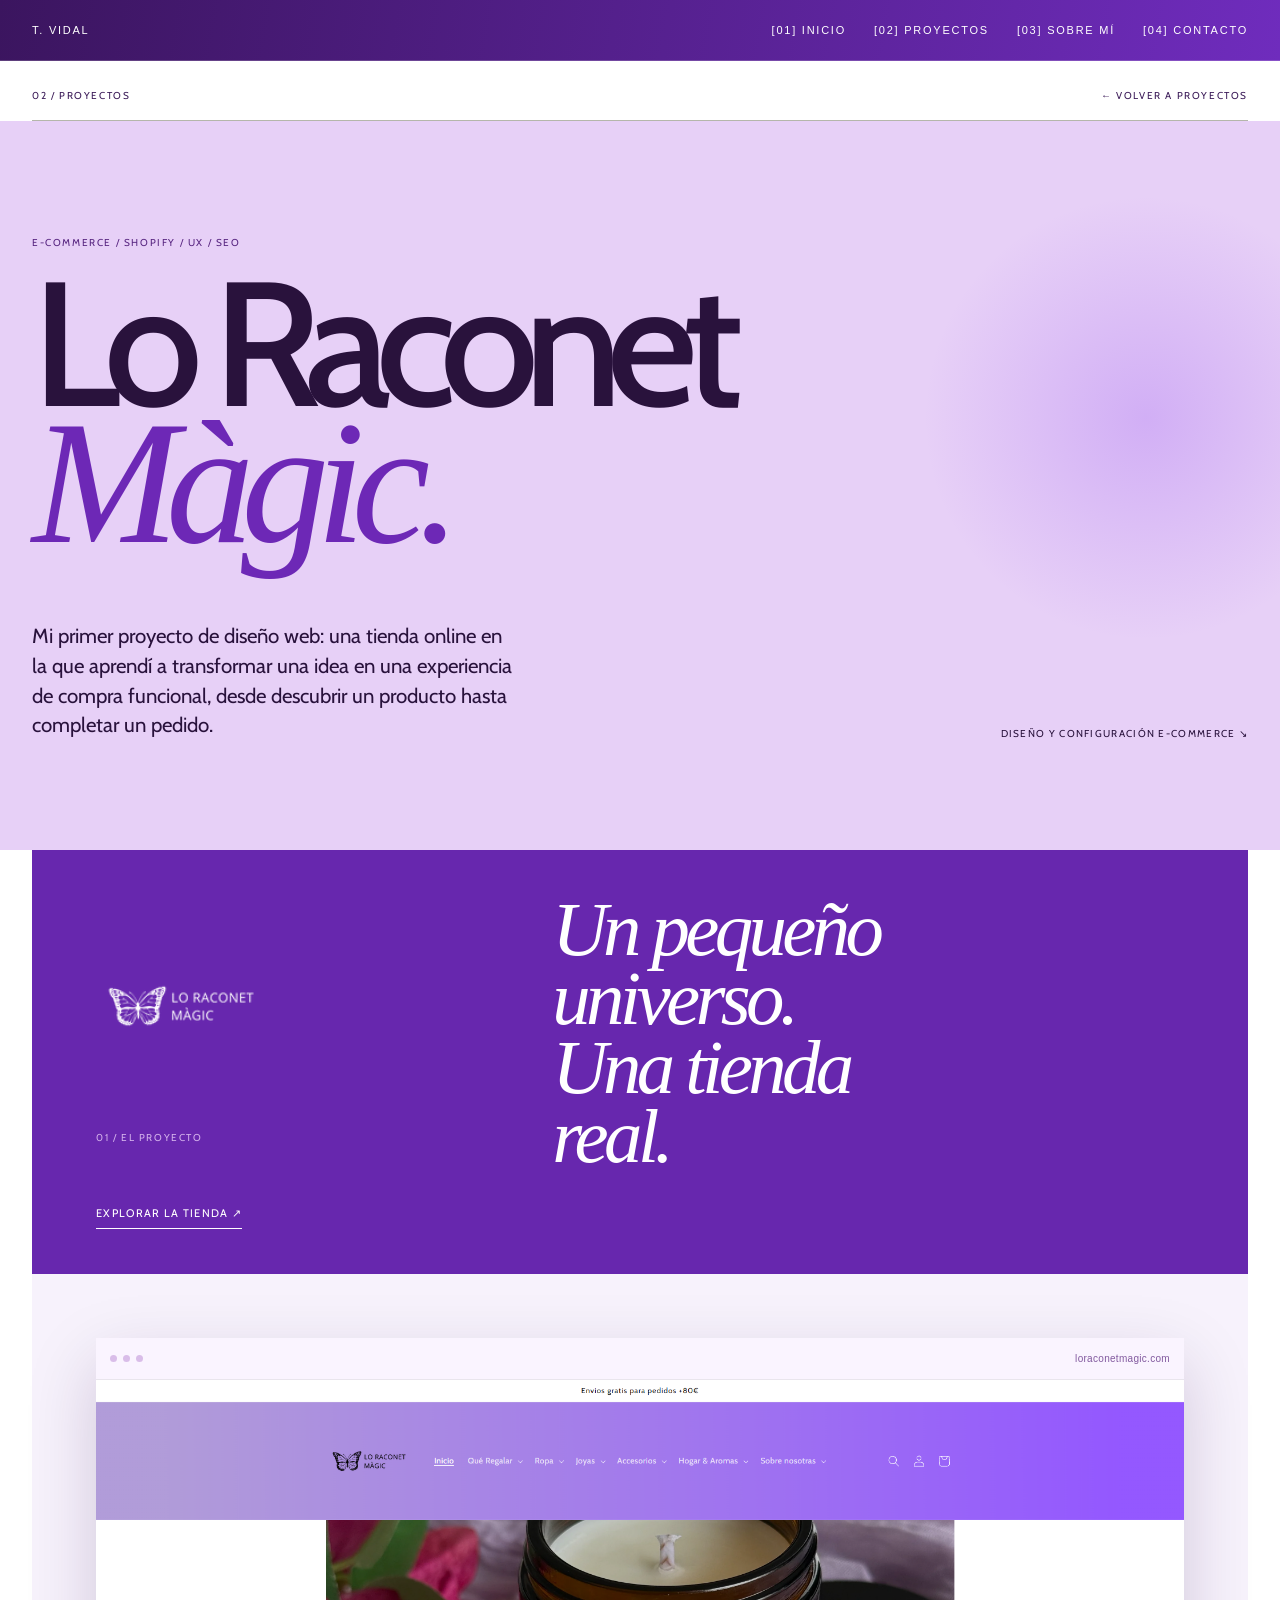
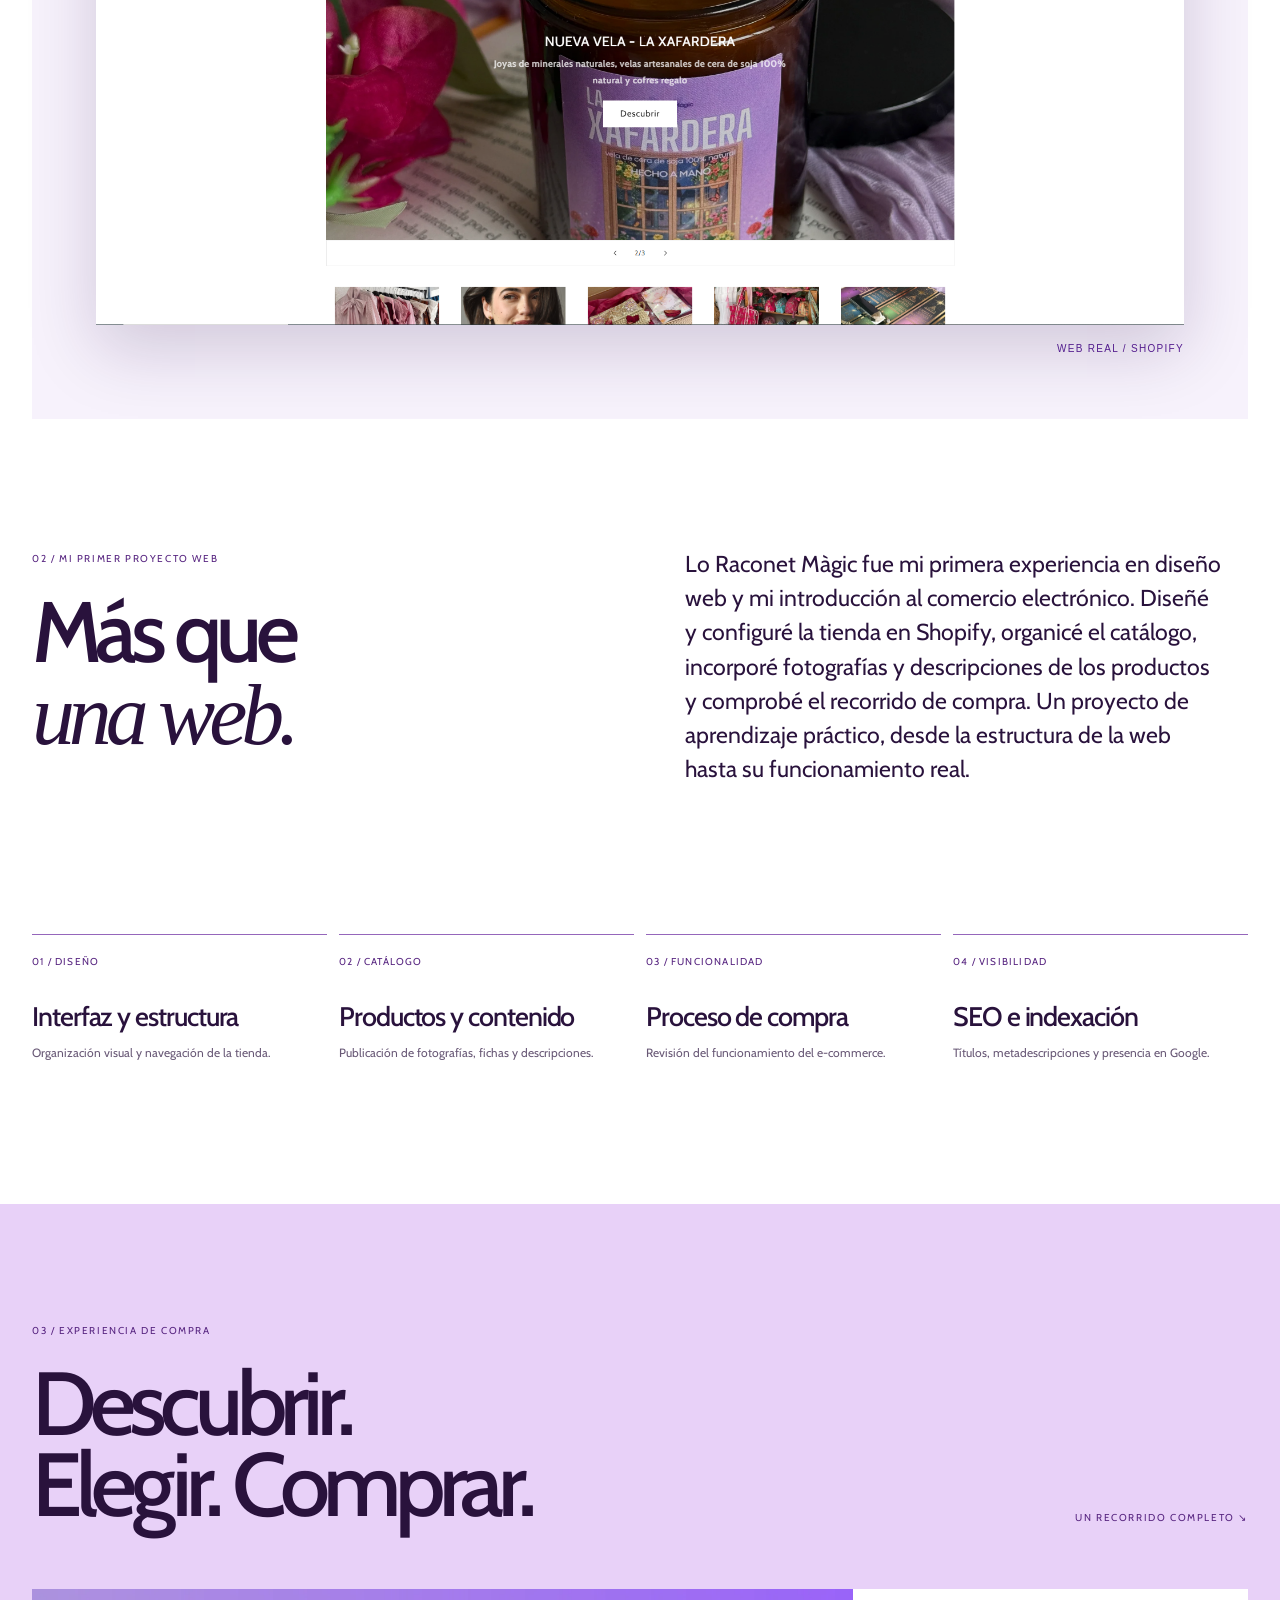
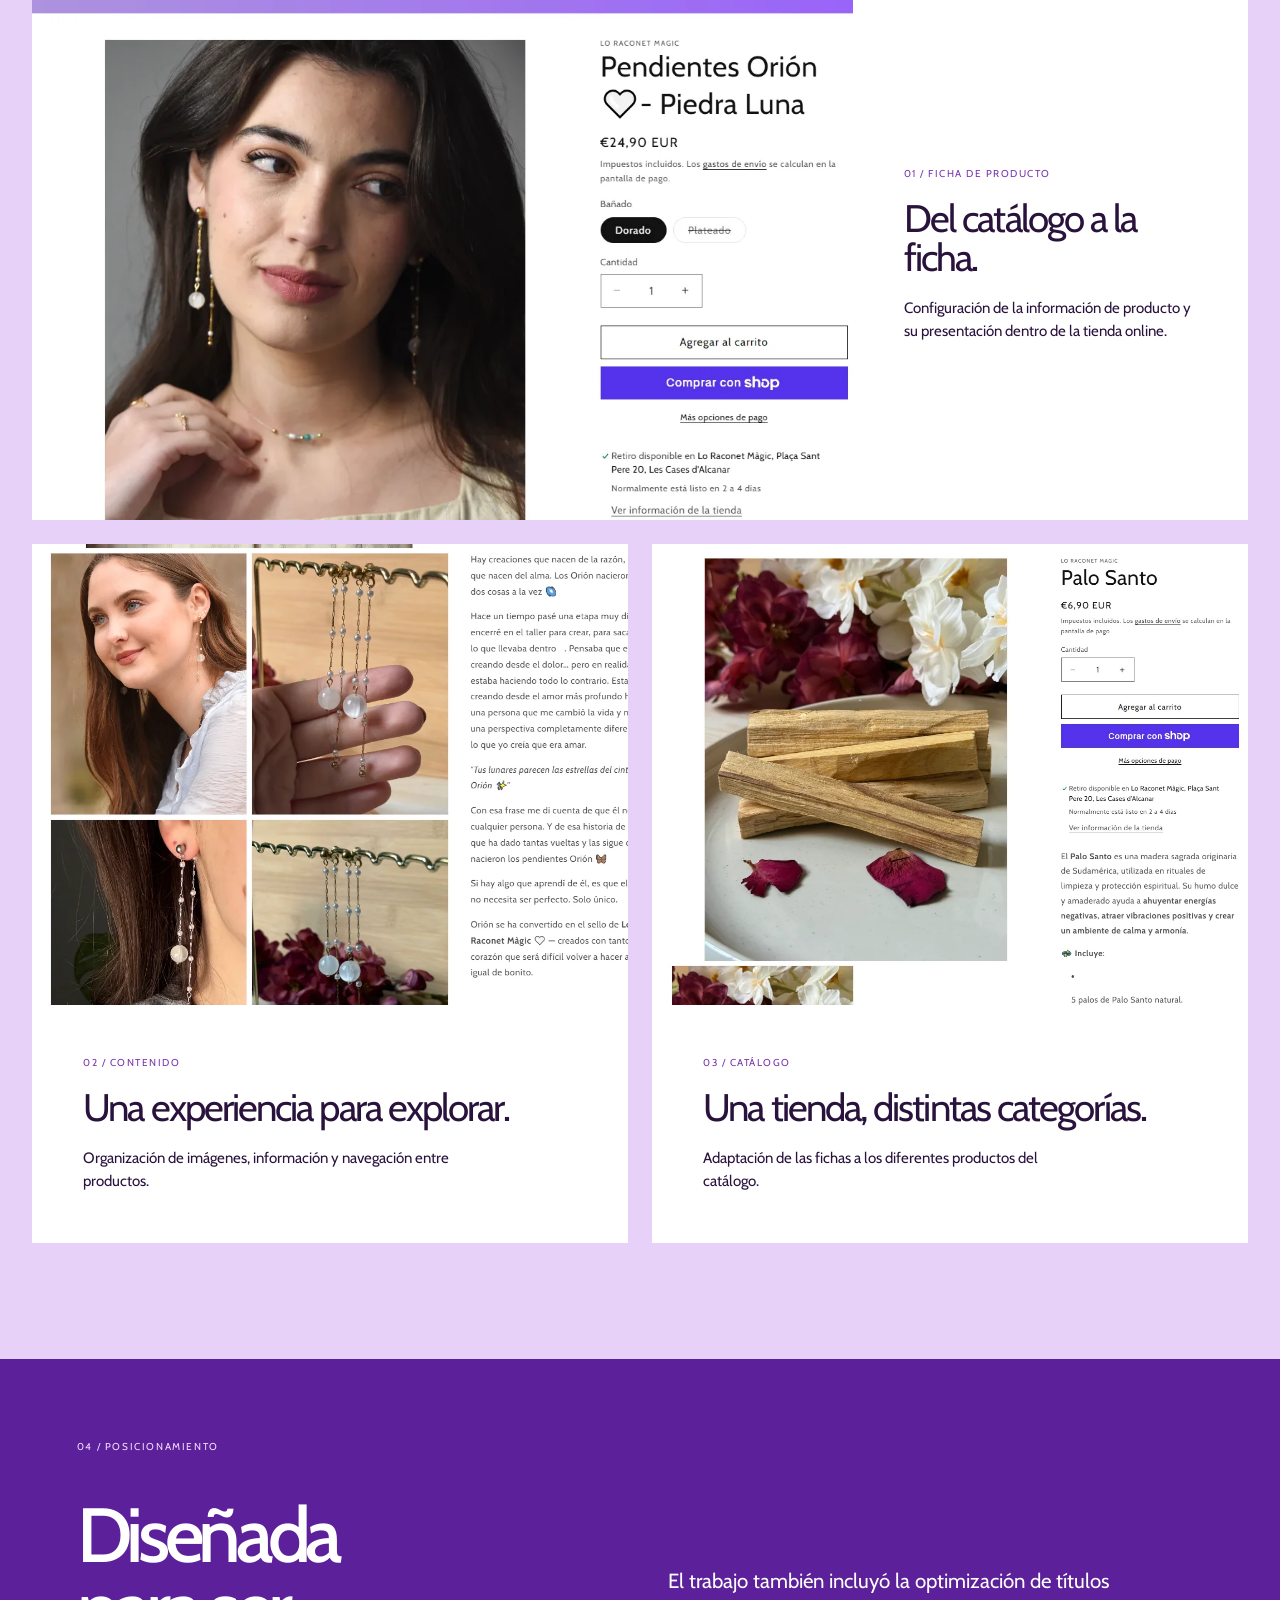
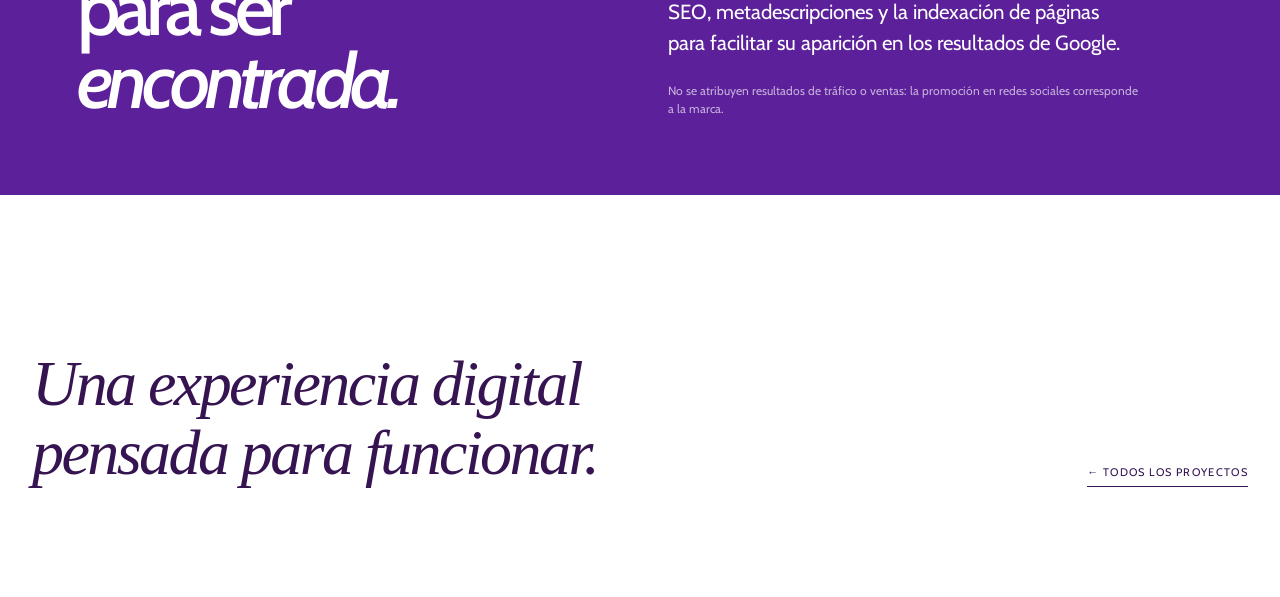
==== commit 95dfc786: "Add real Shopify product detail screenshot showcase to Raconet case study" ====
--- a/lo-raconet-magic.html
+++ b/lo-raconet-magic.html
@@ -171,6 +171,22 @@
 .r-screen-top{height:30px!important}
 .r-screen-top small{font-size:8px!important}
 }
+
+.r-showcase{margin-top:65px;display:grid;gap:24px}
+.r-showcase figure{margin:0;min-width:0;background:#fff;overflow:hidden}
+.r-showcase-main{display:grid;grid-template-columns:1.35fr .65fr;align-items:stretch}
+.r-showcase-image{min-width:0;background:#f7f2fb;overflow:hidden}
+.r-showcase-main .r-showcase-image{max-height:640px}
+.r-showcase img{display:block;width:100%;height:100%;object-fit:cover;object-position:top center}
+.r-showcase figcaption{padding:clamp(25px,4vw,60px);display:flex;flex-direction:column;justify-content:center;gap:20px}
+.r-showcase figcaption span{font-size:10px;letter-spacing:.15em;color:#7b37ad}
+.r-showcase figcaption strong{font-family:"Cabin",sans-serif;font-size:clamp(27px,3vw,54px);font-weight:400;letter-spacing:-.05em;line-height:1}
+.r-showcase figcaption p{font-size:15px;line-height:1.5;max-width:370px}
+.r-showcase-pair{display:grid;grid-template-columns:1fr 1fr;gap:24px}
+.r-showcase-pair figure{display:flex;flex-direction:column}
+.r-showcase-pair .r-showcase-image{height:clamp(280px,36vw,530px)}
+.r-showcase-pair figcaption{flex:1;min-height:230px}
+@media(max-width:700px){.r-showcase-main,.r-showcase-pair{grid-template-columns:1fr}.r-showcase-main .r-showcase-image{height:420px}.r-showcase figcaption{padding:28px}.r-showcase-pair .r-showcase-image{height:350px}}
 </style>
 </head>
 <body>
@@ -181,7 +197,10 @@
 <section class="r-feature r-reveal"><div class="r-feature-copy"><span><img class="r-logo" src="images/raconet-logo.png" alt="Logotipo original de Lo Raconet Màgic" onerror="this.style.display='none'"><span class="r-label">01 / EL PROYECTO</span></span><strong>Un pequeño<br>universo.<br>Una tienda<br>real.</strong><a href="https://www.loraconetmagic.com/" target="_blank" rel="noopener noreferrer">EXPLORAR LA TIENDA ↗</a></div><div class="r-feature-art" aria-label="Presentación del diseño de la tienda Shopify"><div class="r-screen"><div class="r-screen-top"><i></i><i></i><i></i><small>loraconetmagic.com</small></div><div class="r-screen-body"><img src="images/raconet-home.webp" alt="Captura real de la página principal de Lo Raconet Màgic" onload="this.nextElementSibling.style.display='none'" onerror="this.style.display='none'"><div class="r-screen-fallback"><b>LO RACONET MÀGIC</b><strong>Una tienda online<br>con personalidad.</strong><small>SHOPIFY / DISEÑO WEB</small></div></div></div><span class="r-asset-caption">WEB REAL / SHOPIFY</span></div></section>
 <section class="r-section r-reveal"><div><span class="r-label">02 / MI PRIMER PROYECTO WEB</span><h2>Más que<br><em>una web.</em></h2></div><div class="r-section-copy"><p>Lo Raconet Màgic fue mi primera experiencia en diseño web y mi introducción al comercio electrónico. Diseñé y configuré la tienda en Shopify, organicé el catálogo, incorporé fotografías y descripciones de los productos y comprobé el recorrido de compra. Un proyecto de aprendizaje práctico, desde la estructura de la web hasta su funcionamiento real.</p></div></section>
 <div class="r-steps r-reveal"><div class="r-step"><span>01 / DISEÑO</span><strong>Interfaz y estructura</strong><p>Organización visual y navegación de la tienda.</p></div><div class="r-step"><span>02 / CATÁLOGO</span><strong>Productos y contenido</strong><p>Publicación de fotografías, fichas y descripciones.</p></div><div class="r-step"><span>03 / FUNCIONALIDAD</span><strong>Proceso de compra</strong><p>Revisión del funcionamiento del e-commerce.</p></div><div class="r-step"><span>04 / VISIBILIDAD</span><strong>SEO e indexación</strong><p>Títulos, metadescripciones y presencia en Google.</p></div></div>
-<section class="r-journey r-reveal"><div class="r-journey-head"><div><span class="r-label">03 / EXPERIENCIA DE COMPRA</span><h2>Descubrir.<br>Elegir. Comprar.</h2></div><span class="r-label">UN RECORRIDO COMPLETO ↘</span></div><div class="r-flow"><div class="r-flow-item"><small>01 / EXPLORACIÓN</small><strong>Encontrar<br>lo especial.</strong><p>Productos y colecciones organizados para facilitar la navegación.</p></div><div class="r-flow-item"><small>02 / PRODUCTO</small><strong>Conocer<br>cada pieza.</strong><p>Fotografías y descripciones para acompañar la decisión de compra.</p></div><div class="r-flow-item"><small>03 / COMPRA</small><strong>Del carrito<br>al pedido.</strong><p>Comprobación del proceso de compra y del funcionamiento de la tienda.</p></div></div></section>
+<section class="r-journey r-reveal"><div class="r-journey-head"><div><span class="r-label">03 / EXPERIENCIA DE COMPRA</span><h2>Descubrir.<br>Elegir. Comprar.</h2></div><span class="r-label">UN RECORRIDO COMPLETO ↘</span></div><div class="r-showcase">
+<figure class="r-showcase-main"><div class="r-showcase-image"><img src="images/raconet-orion-ficha.webp" loading="lazy" alt="Ficha de producto Pendientes Orión en la tienda Shopify"></div><figcaption><span>01 / FICHA DE PRODUCTO</span><strong>Del catálogo a la ficha.</strong><p>Configuración de la información de producto y su presentación dentro de la tienda online.</p></figcaption></figure>
+<div class="r-showcase-pair"><figure><div class="r-showcase-image"><img src="images/raconet-orion-galeria.webp" loading="lazy" alt="Galería de imágenes y detalles de producto en Shopify"></div><figcaption><span>02 / CONTENIDO</span><strong>Una experiencia para explorar.</strong><p>Organización de imágenes, información y navegación entre productos.</p></figcaption></figure><figure><div class="r-showcase-image"><img src="images/raconet-palo-santo.webp" loading="lazy" alt="Ficha de Palo Santo en Lo Raconet Màgic"></div><figcaption><span>03 / CATÁLOGO</span><strong>Una tienda, distintas categorías.</strong><p>Adaptación de las fichas a los diferentes productos del catálogo.</p></figcaption></figure></div>
+</div></section>
 <section class="r-seo r-reveal"><div><span class="r-label">04 / POSICIONAMIENTO</span><h2>Diseñada<br>para ser<br><em>encontrada.</em></h2></div><div><p>El trabajo también incluyó la optimización de títulos SEO, metadescripciones y la indexación de páginas para facilitar su aparición en los resultados de Google.</p><p class="r-seo-note">No se atribuyen resultados de tráfico o ventas: la promoción en redes sociales corresponde a la marca.</p></div></section>
 <div class="r-outro r-reveal"><p>Una experiencia digital<br>pensada para funcionar.</p><a href="index.html#work">← TODOS LOS PROYECTOS</a></div>
 </main>
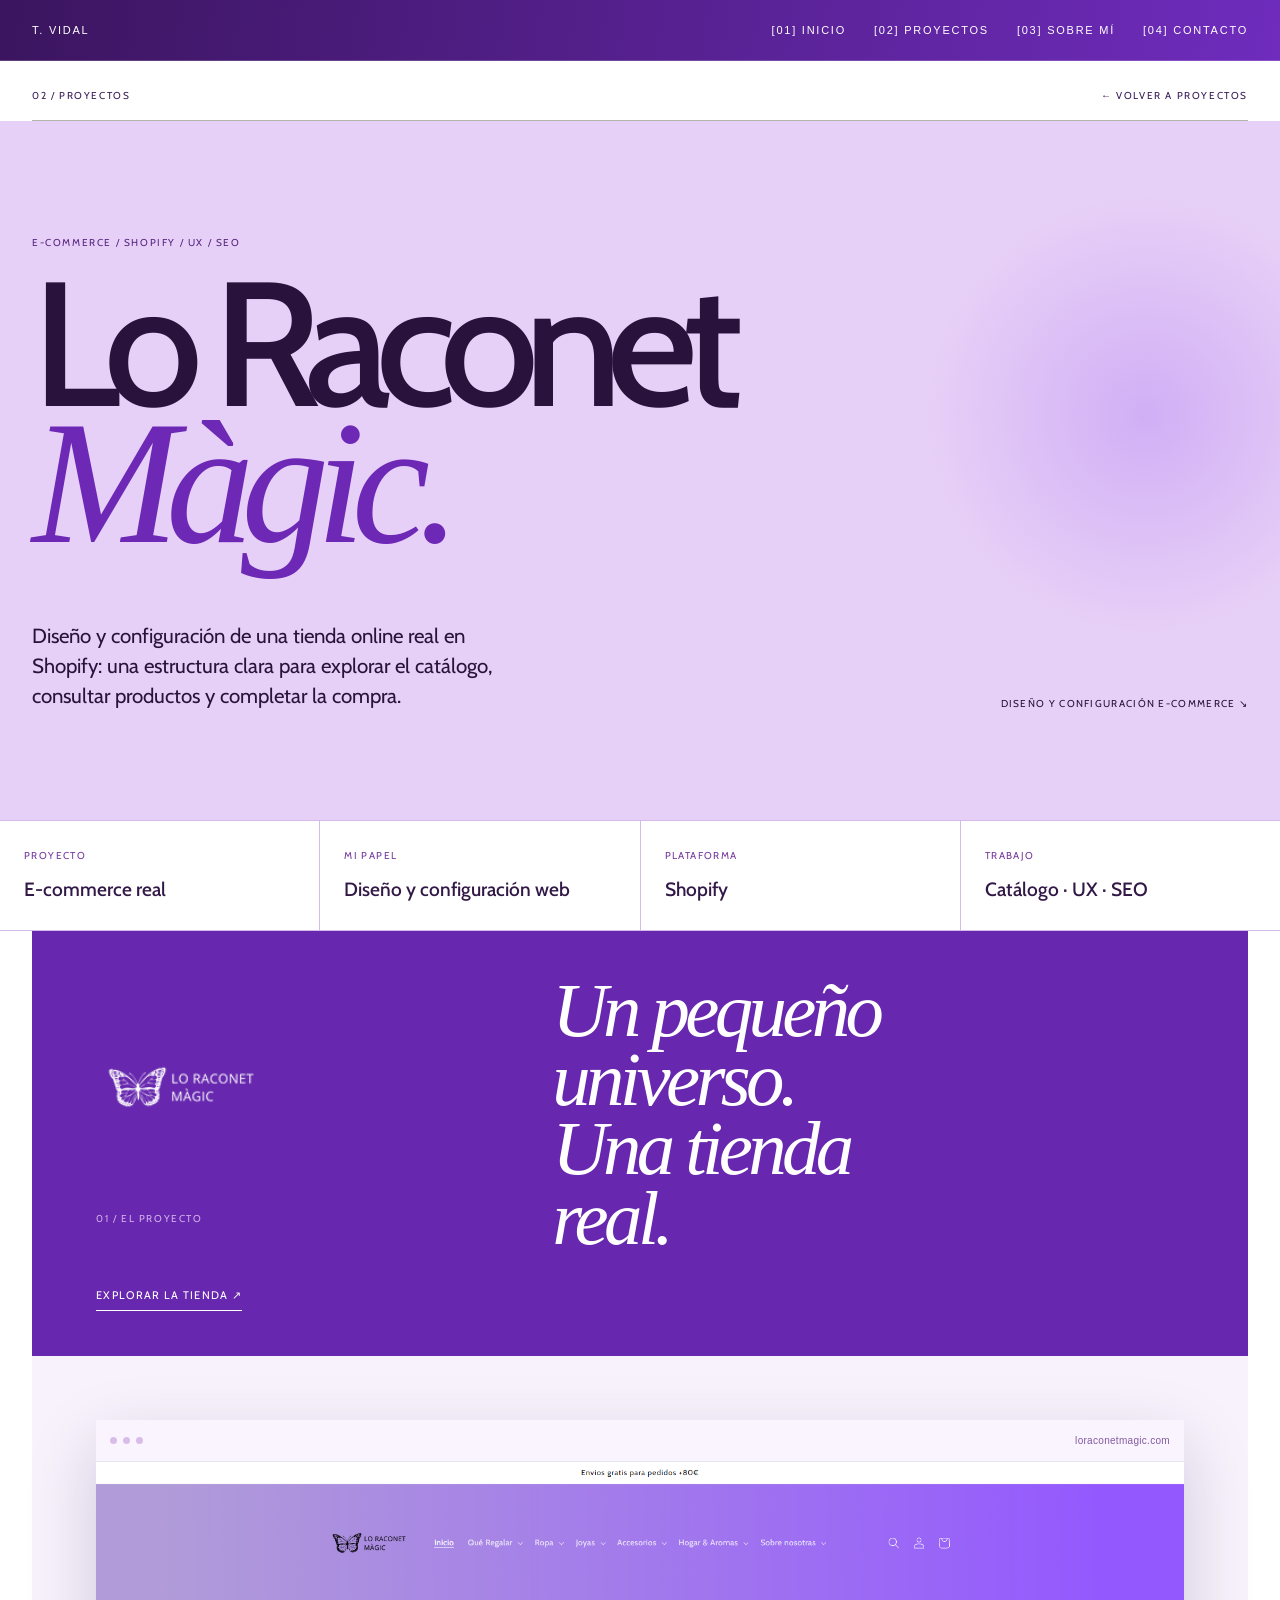
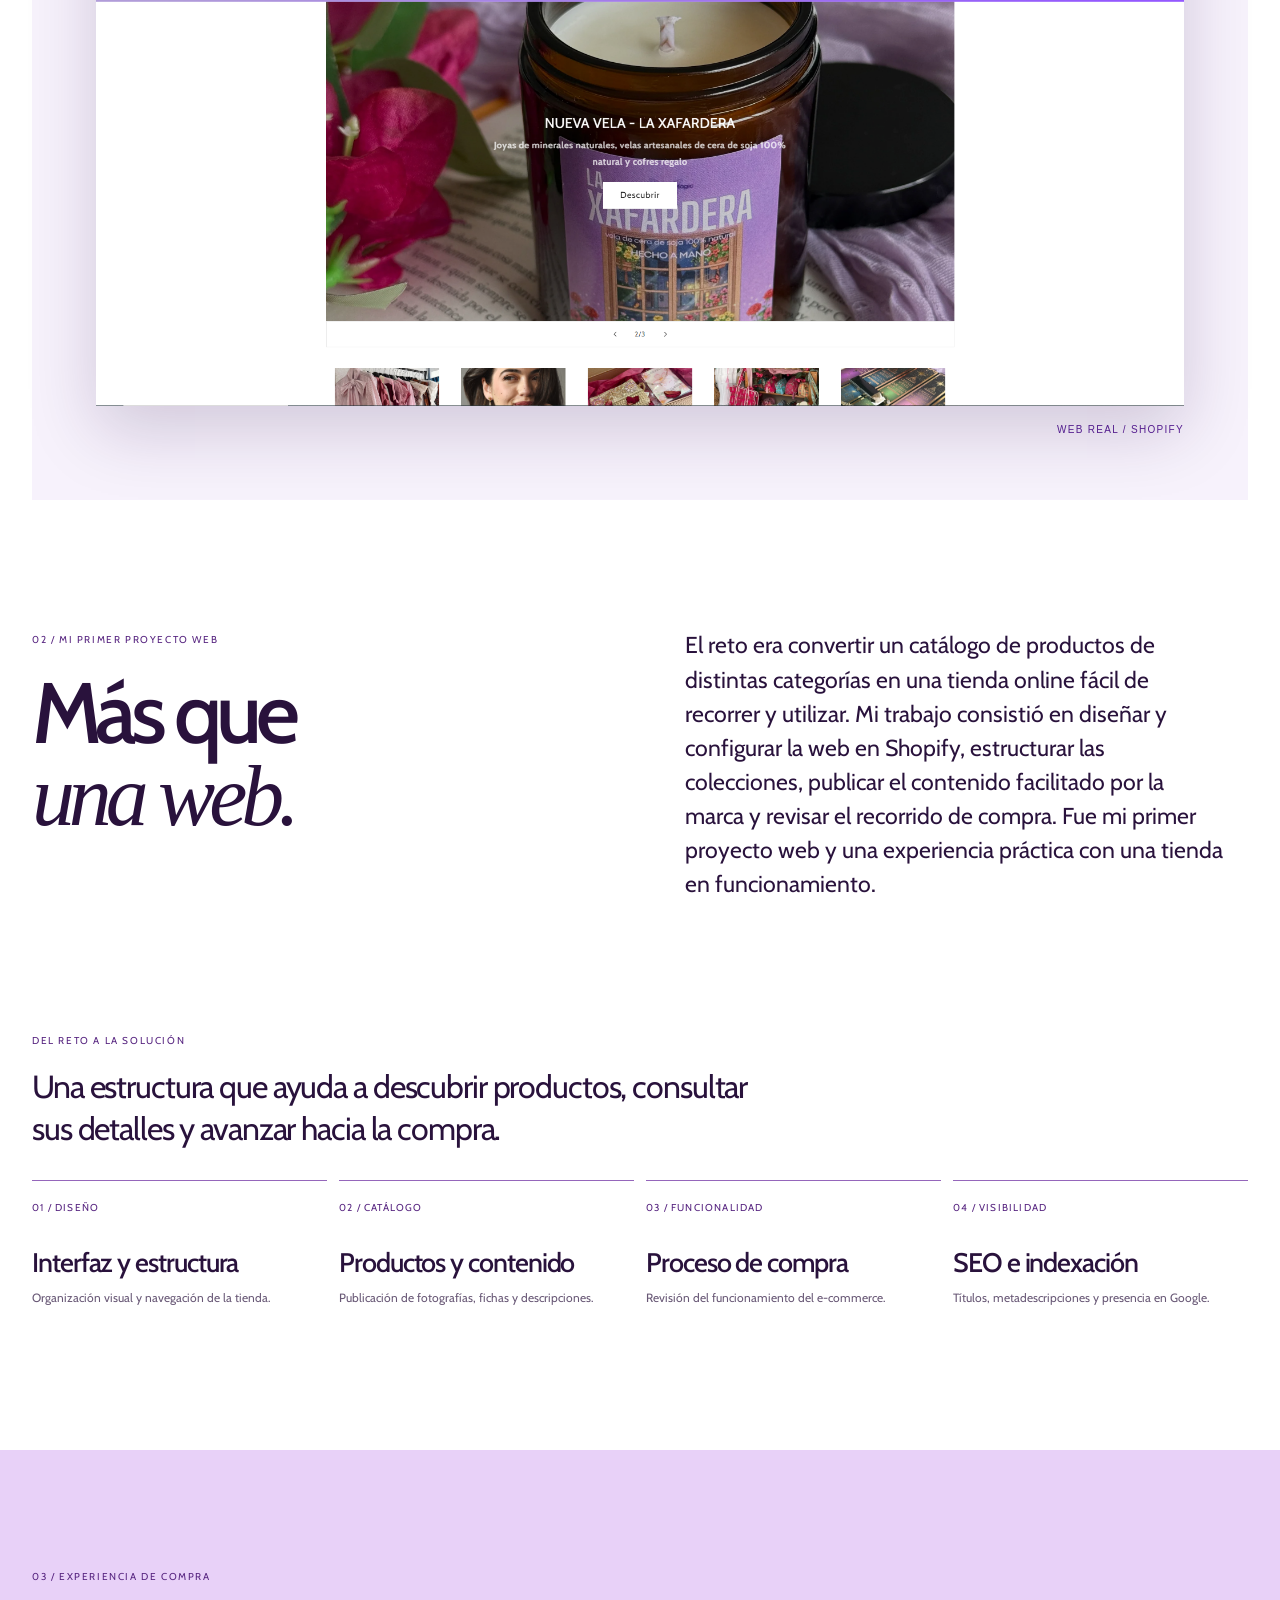
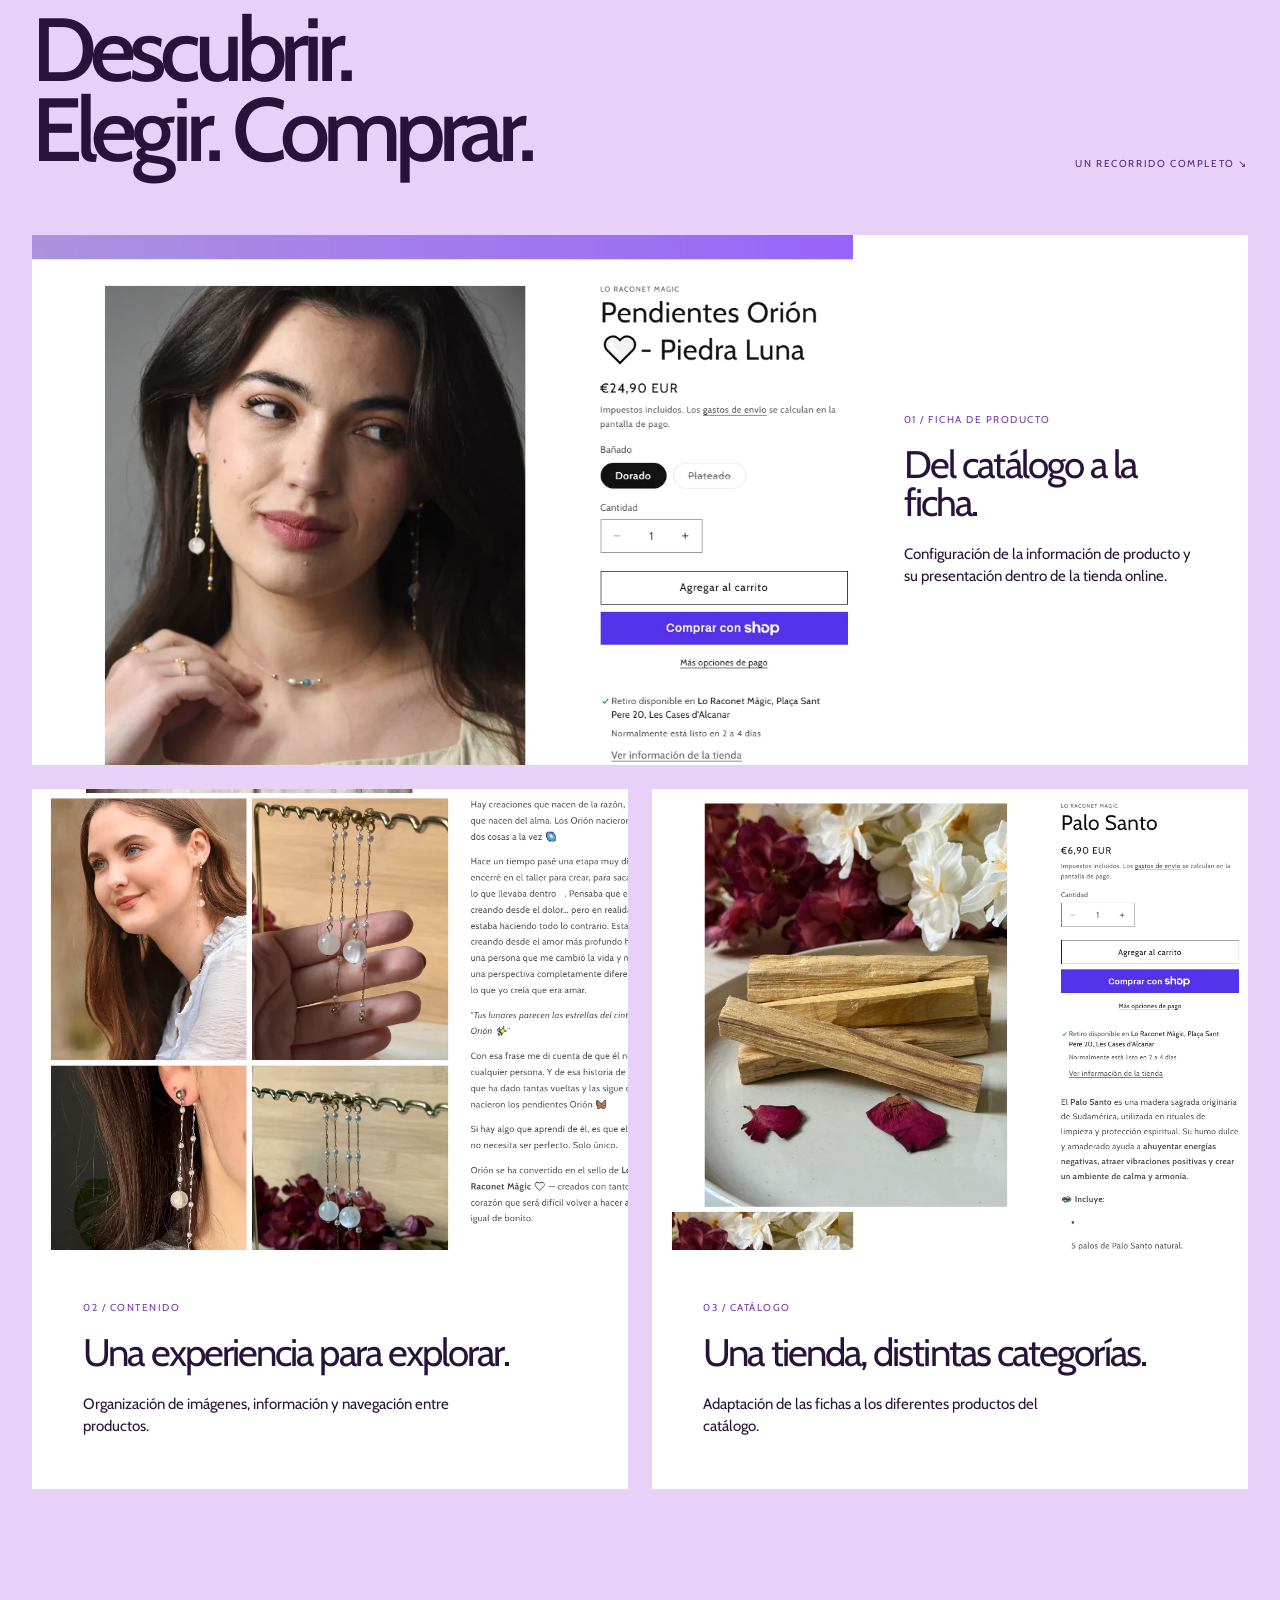
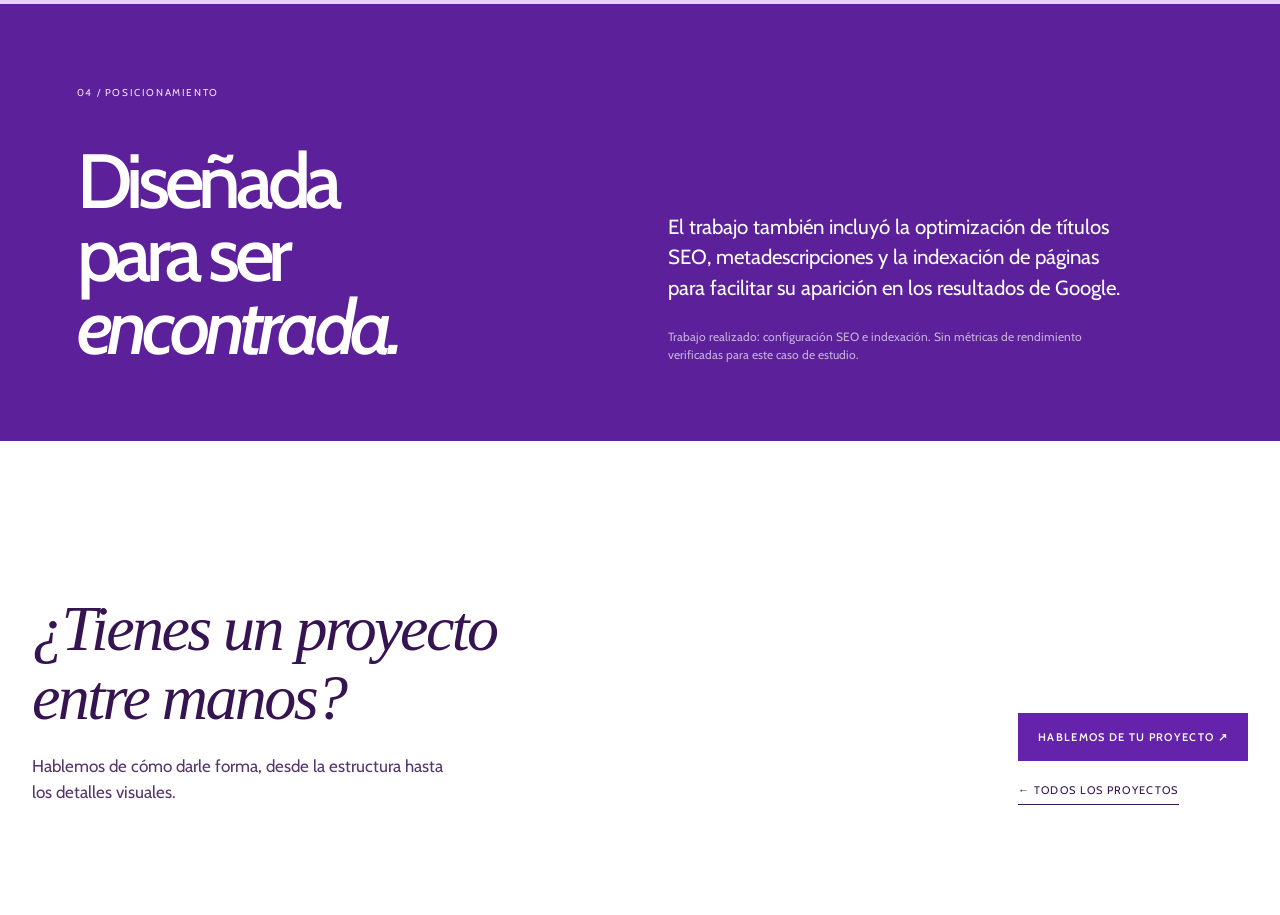
==== commit dd41f51a: "Turn Raconet case study into client-facing story with role, challenge, solutions and contact CTA" ====
--- a/lo-raconet-magic.html
+++ b/lo-raconet-magic.html
@@ -187,22 +187,34 @@
 .r-showcase-pair .r-showcase-image{height:clamp(280px,36vw,530px)}
 .r-showcase-pair figcaption{flex:1;min-height:230px}
 @media(max-width:700px){.r-showcase-main,.r-showcase-pair{grid-template-columns:1fr}.r-showcase-main .r-showcase-image{height:420px}.r-showcase figcaption{padding:28px}.r-showcase-pair .r-showcase-image{height:350px}}
+
+.r-project-facts{display:grid;grid-template-columns:repeat(4,minmax(0,1fr));gap:1px;background:#d5b9e8;margin:0 -32px;border-top:1px solid #d5b9e8;border-bottom:1px solid #d5b9e8}
+.r-project-facts>div{background:#fff;padding:28px 24px;display:flex;flex-direction:column;gap:14px}
+.r-project-facts span{font:10px/1.4 "Cabin",sans-serif;letter-spacing:.14em;color:#773a9e}
+.r-project-facts strong{font:500 clamp(15px,1.5vw,21px)/1.3 "Cabin",sans-serif;color:#321846}
+.r-process-heading{background:#fff;margin:0 -32px;padding:0 32px 10px}
+.r-process-heading p{max-width:750px;font-size:clamp(21px,2.5vw,36px);line-height:1.3;letter-spacing:-.035em;margin-top:18px}
+.r-outro-sub{display:block;margin-top:22px;font-size:17px;max-width:430px;line-height:1.5;color:#56366c}
+.r-outro-links{display:flex;flex-direction:column;align-items:flex-start;gap:22px}
+.r-outro-links a:first-child{background:#6423aa;color:#fff;border:0;padding:17px 20px;font-weight:600}
+@media(max-width:700px){.r-project-facts{grid-template-columns:1fr 1fr;margin:0 -20px}.r-project-facts>div{padding:22px 16px}.r-process-heading{margin:0 -20px;padding:0 20px 12px}.r-outro-links{margin-top:35px}}
 </style>
 </head>
 <body>
 <header class="site-header"><a class="logo" href="index.html#home">T. VIDAL</a><nav aria-label="Main navigation"><a href="index.html#home">[01] INICIO</a><a href="index.html#work">[02] PROYECTOS</a><a href="index.html#about">[03] SOBRE MÍ</a><a href="index.html#contact">[04] CONTACTO</a></nav></header>
 <main class="raconet">
 <div class="r-top"><span>02 / PROYECTOS</span><a href="index.html#work">← VOLVER A PROYECTOS</a></div>
-<section class="r-hero r-reveal"><p class="r-label">E-COMMERCE / SHOPIFY / UX / SEO</p><h1>Lo Raconet<br><em>Màgic.</em></h1><div class="r-hero-bottom"><p>Mi primer proyecto de diseño web: una tienda online en la que aprendí a transformar una idea en una experiencia de compra funcional, desde descubrir un producto hasta completar un pedido.</p><span>DISEÑO Y CONFIGURACIÓN E-COMMERCE ↘</span></div></section>
+<section class="r-hero r-reveal"><p class="r-label">E-COMMERCE / SHOPIFY / UX / SEO</p><h1>Lo Raconet<br><em>Màgic.</em></h1><div class="r-hero-bottom"><p>Diseño y configuración de una tienda online real en Shopify: una estructura clara para explorar el catálogo, consultar productos y completar la compra.</p><span>DISEÑO Y CONFIGURACIÓN E-COMMERCE ↘</span></div></section>
+<aside class="r-project-facts r-reveal" aria-label="Datos del proyecto"><div><span>PROYECTO</span><strong>E-commerce real</strong></div><div><span>MI PAPEL</span><strong>Diseño y configuración web</strong></div><div><span>PLATAFORMA</span><strong>Shopify</strong></div><div><span>TRABAJO</span><strong>Catálogo · UX · SEO</strong></div></aside>
 <section class="r-feature r-reveal"><div class="r-feature-copy"><span><img class="r-logo" src="images/raconet-logo.png" alt="Logotipo original de Lo Raconet Màgic" onerror="this.style.display='none'"><span class="r-label">01 / EL PROYECTO</span></span><strong>Un pequeño<br>universo.<br>Una tienda<br>real.</strong><a href="https://www.loraconetmagic.com/" target="_blank" rel="noopener noreferrer">EXPLORAR LA TIENDA ↗</a></div><div class="r-feature-art" aria-label="Presentación del diseño de la tienda Shopify"><div class="r-screen"><div class="r-screen-top"><i></i><i></i><i></i><small>loraconetmagic.com</small></div><div class="r-screen-body"><img src="images/raconet-home.webp" alt="Captura real de la página principal de Lo Raconet Màgic" onload="this.nextElementSibling.style.display='none'" onerror="this.style.display='none'"><div class="r-screen-fallback"><b>LO RACONET MÀGIC</b><strong>Una tienda online<br>con personalidad.</strong><small>SHOPIFY / DISEÑO WEB</small></div></div></div><span class="r-asset-caption">WEB REAL / SHOPIFY</span></div></section>
-<section class="r-section r-reveal"><div><span class="r-label">02 / MI PRIMER PROYECTO WEB</span><h2>Más que<br><em>una web.</em></h2></div><div class="r-section-copy"><p>Lo Raconet Màgic fue mi primera experiencia en diseño web y mi introducción al comercio electrónico. Diseñé y configuré la tienda en Shopify, organicé el catálogo, incorporé fotografías y descripciones de los productos y comprobé el recorrido de compra. Un proyecto de aprendizaje práctico, desde la estructura de la web hasta su funcionamiento real.</p></div></section>
-<div class="r-steps r-reveal"><div class="r-step"><span>01 / DISEÑO</span><strong>Interfaz y estructura</strong><p>Organización visual y navegación de la tienda.</p></div><div class="r-step"><span>02 / CATÁLOGO</span><strong>Productos y contenido</strong><p>Publicación de fotografías, fichas y descripciones.</p></div><div class="r-step"><span>03 / FUNCIONALIDAD</span><strong>Proceso de compra</strong><p>Revisión del funcionamiento del e-commerce.</p></div><div class="r-step"><span>04 / VISIBILIDAD</span><strong>SEO e indexación</strong><p>Títulos, metadescripciones y presencia en Google.</p></div></div>
+<section class="r-section r-reveal"><div><span class="r-label">02 / MI PRIMER PROYECTO WEB</span><h2>Más que<br><em>una web.</em></h2></div><div class="r-section-copy"><p>El reto era convertir un catálogo de productos de distintas categorías en una tienda online fácil de recorrer y utilizar. Mi trabajo consistió en diseñar y configurar la web en Shopify, estructurar las colecciones, publicar el contenido facilitado por la marca y revisar el recorrido de compra. Fue mi primer proyecto web y una experiencia práctica con una tienda en funcionamiento.</p></div></section>
+<div class="r-process-heading r-reveal"><span class="r-label">DEL RETO A LA SOLUCIÓN</span><p>Una estructura que ayuda a descubrir productos, consultar sus detalles y avanzar hacia la compra.</p></div><div class="r-steps r-reveal"><div class="r-step"><span>01 / DISEÑO</span><strong>Interfaz y estructura</strong><p>Organización visual y navegación de la tienda.</p></div><div class="r-step"><span>02 / CATÁLOGO</span><strong>Productos y contenido</strong><p>Publicación de fotografías, fichas y descripciones.</p></div><div class="r-step"><span>03 / FUNCIONALIDAD</span><strong>Proceso de compra</strong><p>Revisión del funcionamiento del e-commerce.</p></div><div class="r-step"><span>04 / VISIBILIDAD</span><strong>SEO e indexación</strong><p>Títulos, metadescripciones y presencia en Google.</p></div></div>
 <section class="r-journey r-reveal"><div class="r-journey-head"><div><span class="r-label">03 / EXPERIENCIA DE COMPRA</span><h2>Descubrir.<br>Elegir. Comprar.</h2></div><span class="r-label">UN RECORRIDO COMPLETO ↘</span></div><div class="r-showcase">
 <figure class="r-showcase-main"><div class="r-showcase-image"><img src="images/raconet-orion-ficha.webp" loading="lazy" alt="Ficha de producto Pendientes Orión en la tienda Shopify"></div><figcaption><span>01 / FICHA DE PRODUCTO</span><strong>Del catálogo a la ficha.</strong><p>Configuración de la información de producto y su presentación dentro de la tienda online.</p></figcaption></figure>
 <div class="r-showcase-pair"><figure><div class="r-showcase-image"><img src="images/raconet-orion-galeria.webp" loading="lazy" alt="Galería de imágenes y detalles de producto en Shopify"></div><figcaption><span>02 / CONTENIDO</span><strong>Una experiencia para explorar.</strong><p>Organización de imágenes, información y navegación entre productos.</p></figcaption></figure><figure><div class="r-showcase-image"><img src="images/raconet-palo-santo.webp" loading="lazy" alt="Ficha de Palo Santo en Lo Raconet Màgic"></div><figcaption><span>03 / CATÁLOGO</span><strong>Una tienda, distintas categorías.</strong><p>Adaptación de las fichas a los diferentes productos del catálogo.</p></figcaption></figure></div>
 </div></section>
-<section class="r-seo r-reveal"><div><span class="r-label">04 / POSICIONAMIENTO</span><h2>Diseñada<br>para ser<br><em>encontrada.</em></h2></div><div><p>El trabajo también incluyó la optimización de títulos SEO, metadescripciones y la indexación de páginas para facilitar su aparición en los resultados de Google.</p><p class="r-seo-note">No se atribuyen resultados de tráfico o ventas: la promoción en redes sociales corresponde a la marca.</p></div></section>
-<div class="r-outro r-reveal"><p>Una experiencia digital<br>pensada para funcionar.</p><a href="index.html#work">← TODOS LOS PROYECTOS</a></div>
+<section class="r-seo r-reveal"><div><span class="r-label">04 / POSICIONAMIENTO</span><h2>Diseñada<br>para ser<br><em>encontrada.</em></h2></div><div><p>El trabajo también incluyó la optimización de títulos SEO, metadescripciones y la indexación de páginas para facilitar su aparición en los resultados de Google.</p><p class="r-seo-note">Trabajo realizado: configuración SEO e indexación. Sin métricas de rendimiento verificadas para este caso de estudio.</p></div></section>
+<div class="r-outro r-reveal"><div><p>¿Tienes un proyecto<br>entre manos?</p><span class="r-outro-sub">Hablemos de cómo darle forma, desde la estructura hasta los detalles visuales.</span></div><div class="r-outro-links"><a href="index.html#contact">HABLEMOS DE TU PROYECTO ↗</a><a href="index.html#work">← TODOS LOS PROYECTOS</a></div></div>
 </main>
 <script>if('IntersectionObserver'in window&&!matchMedia('(prefers-reduced-motion: reduce)').matches){const els=document.querySelectorAll('.r-reveal');const obs=new IntersectionObserver(entries=>{entries.forEach(e=>{if(e.isIntersecting){e.target.classList.add('visible');obs.unobserve(e.target)}})},{threshold:.06});els.forEach(e=>obs.observe(e))}else{document.querySelectorAll('.r-reveal').forEach(e=>e.classList.add('visible'))}</script>
 </body></html>
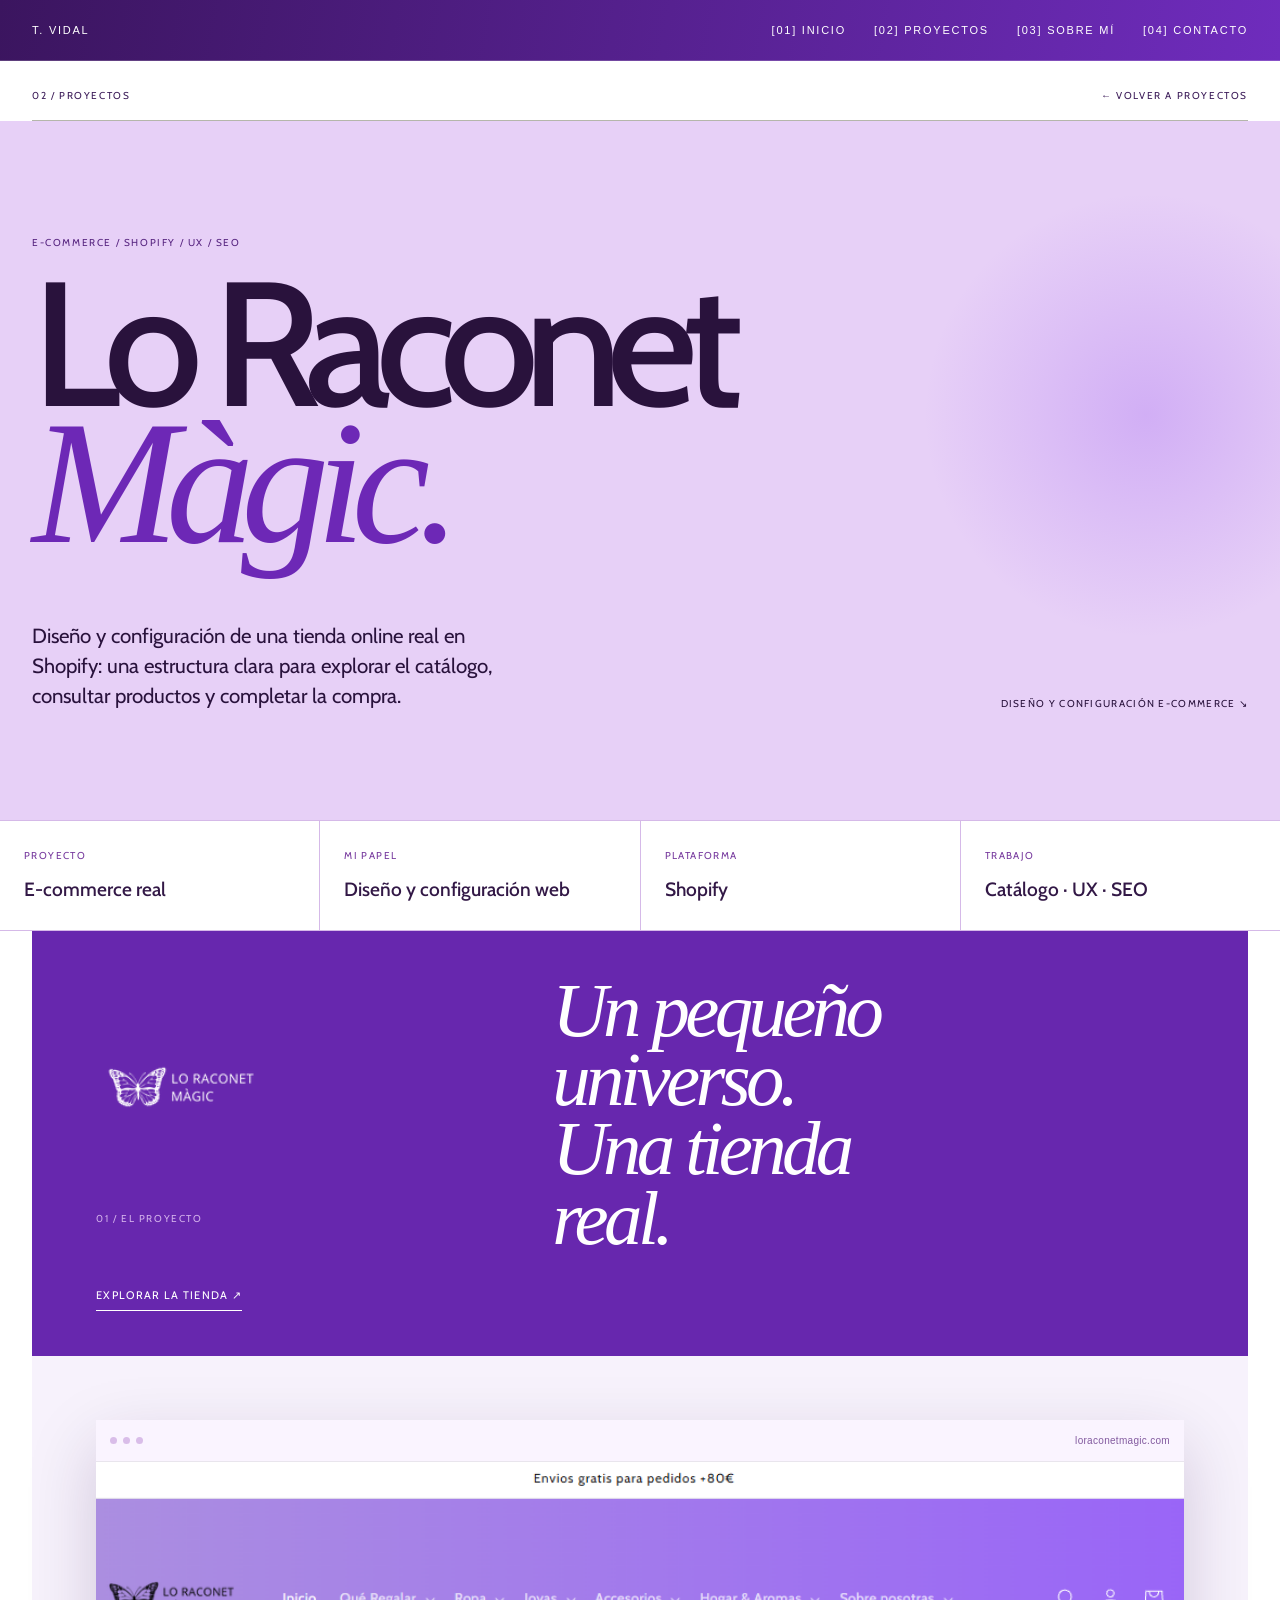
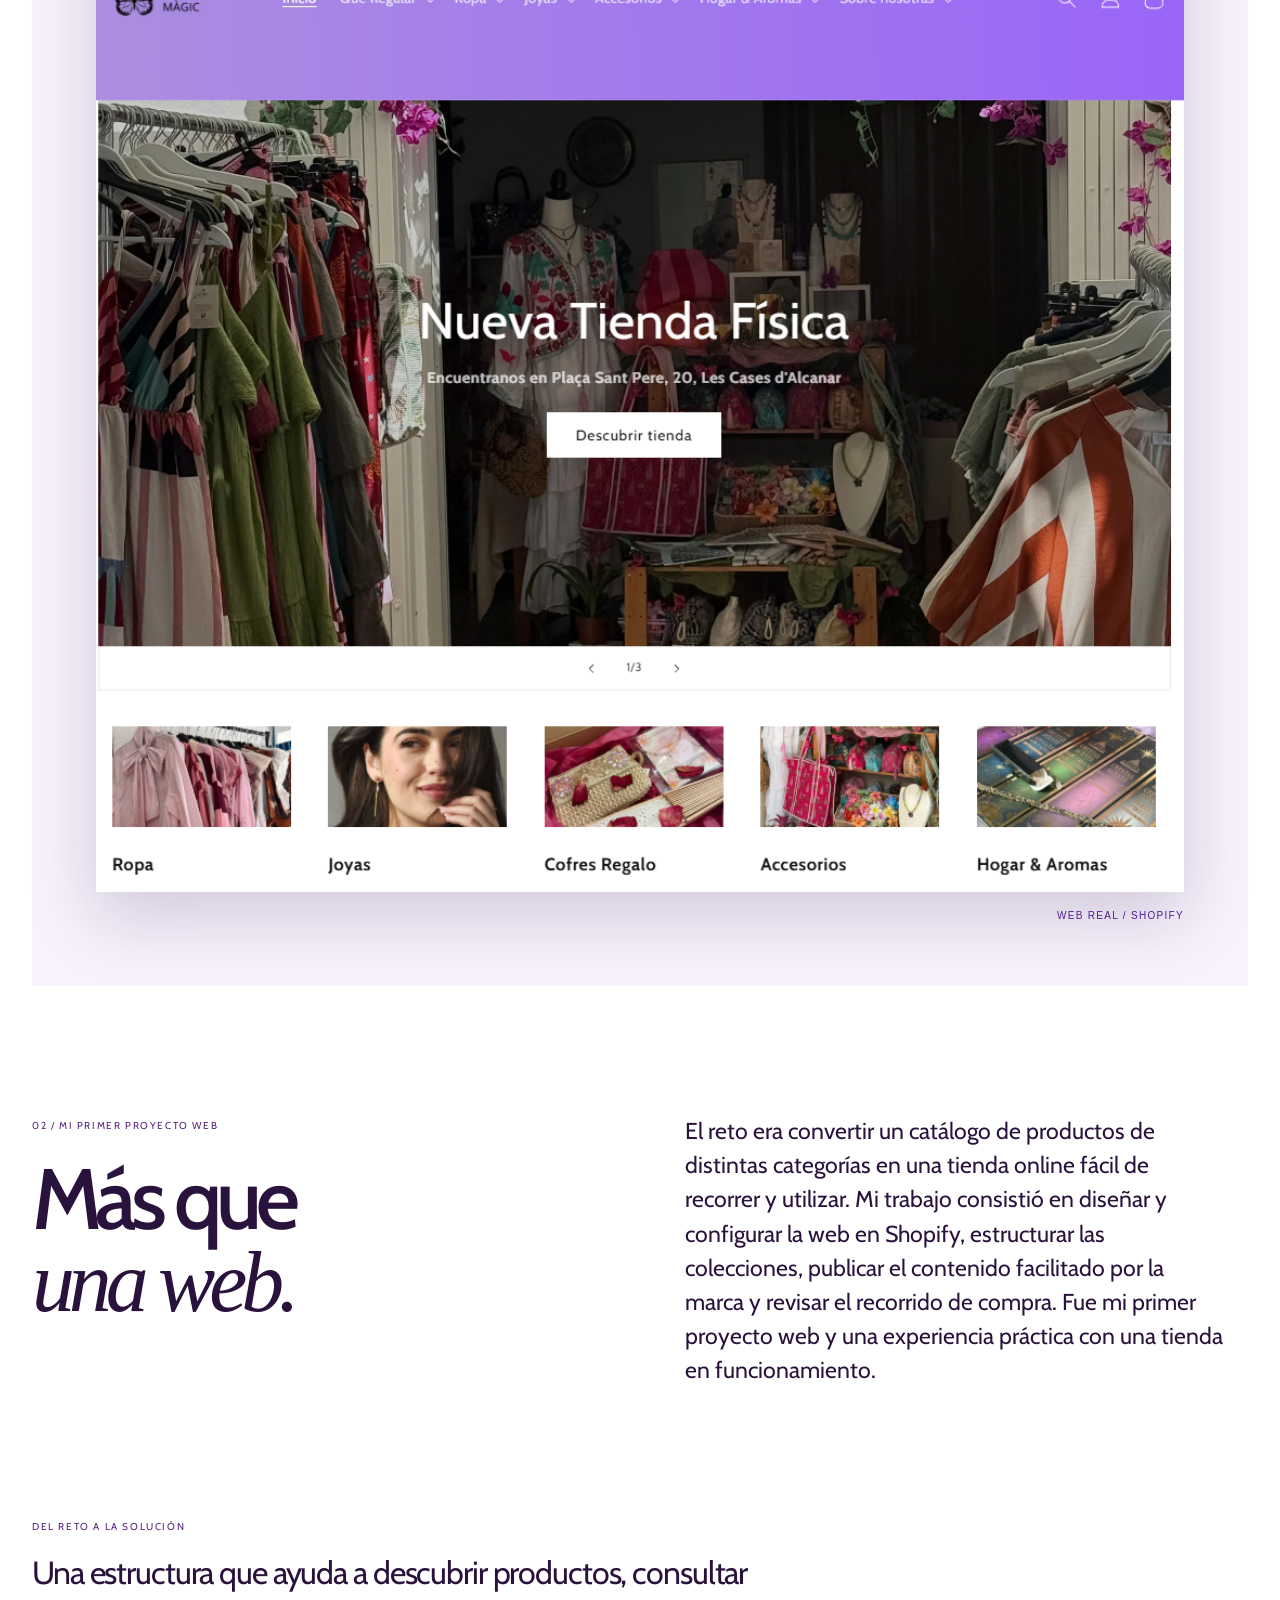
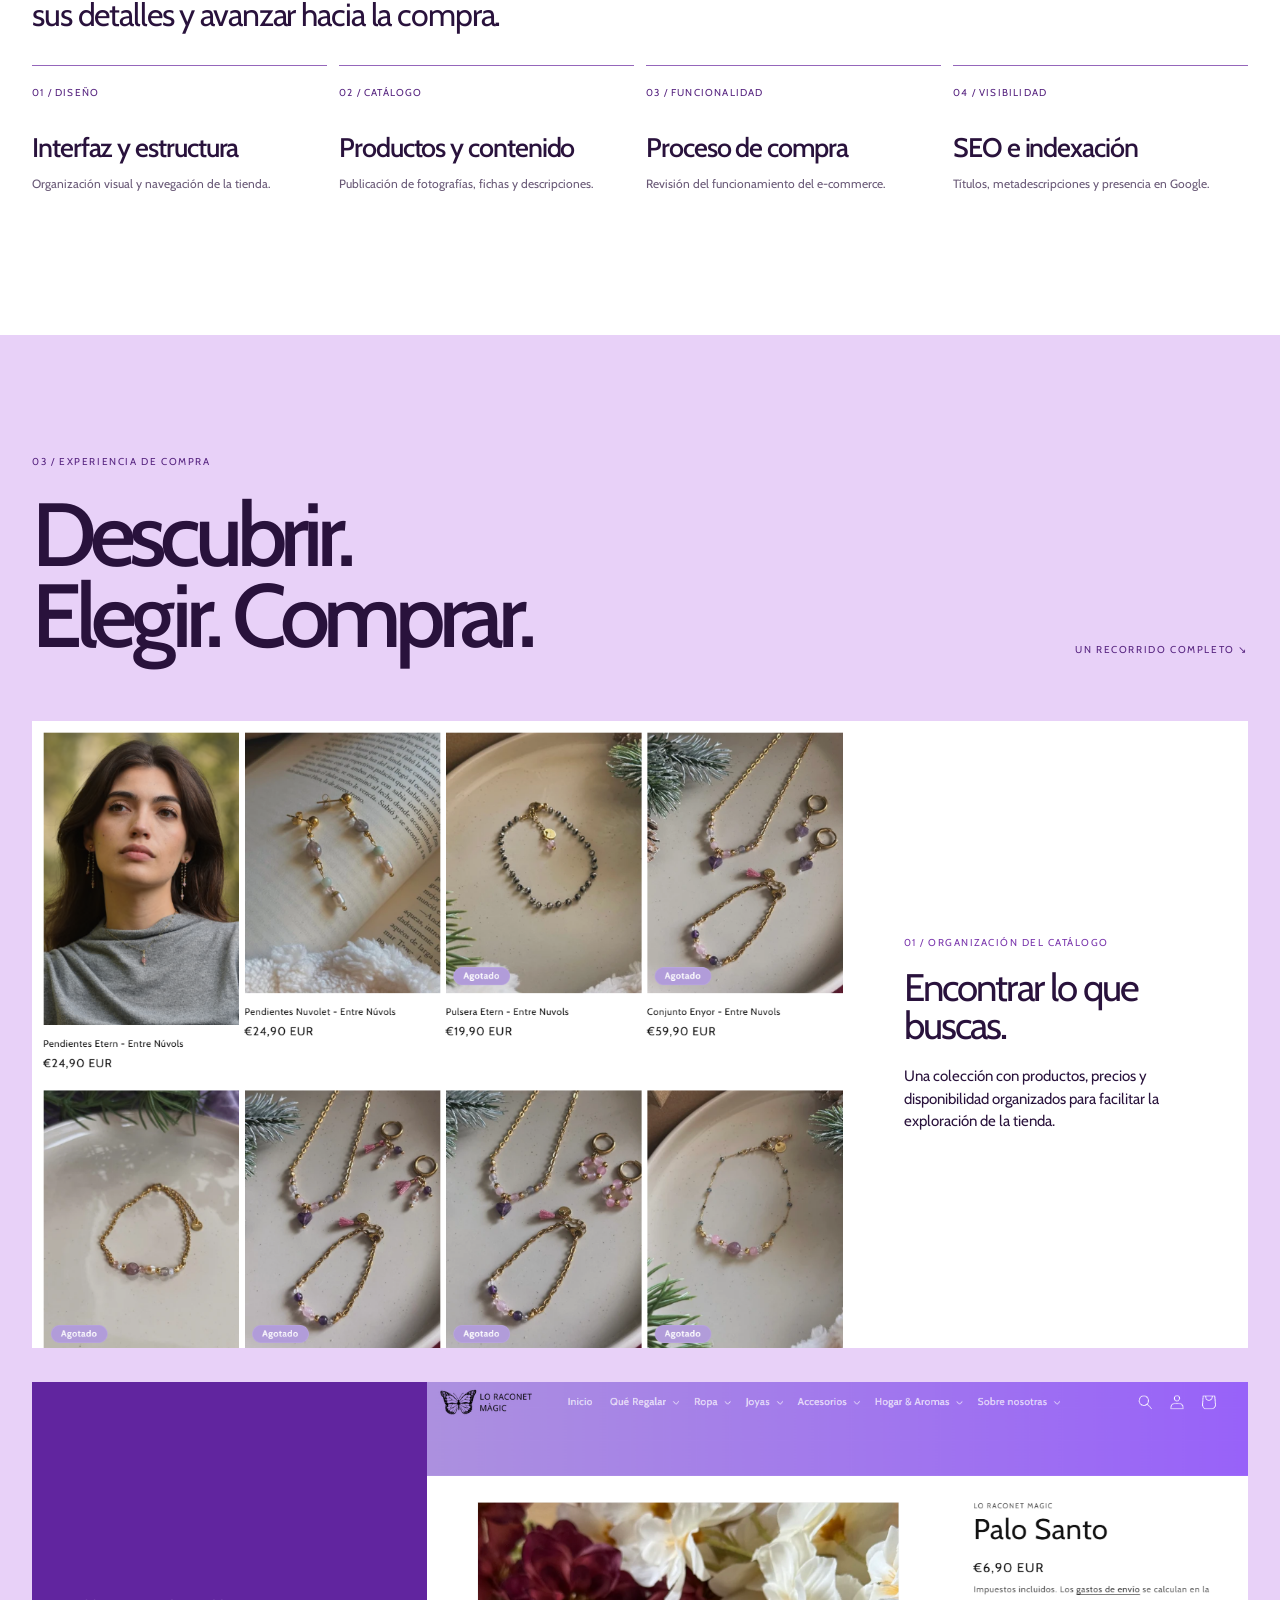
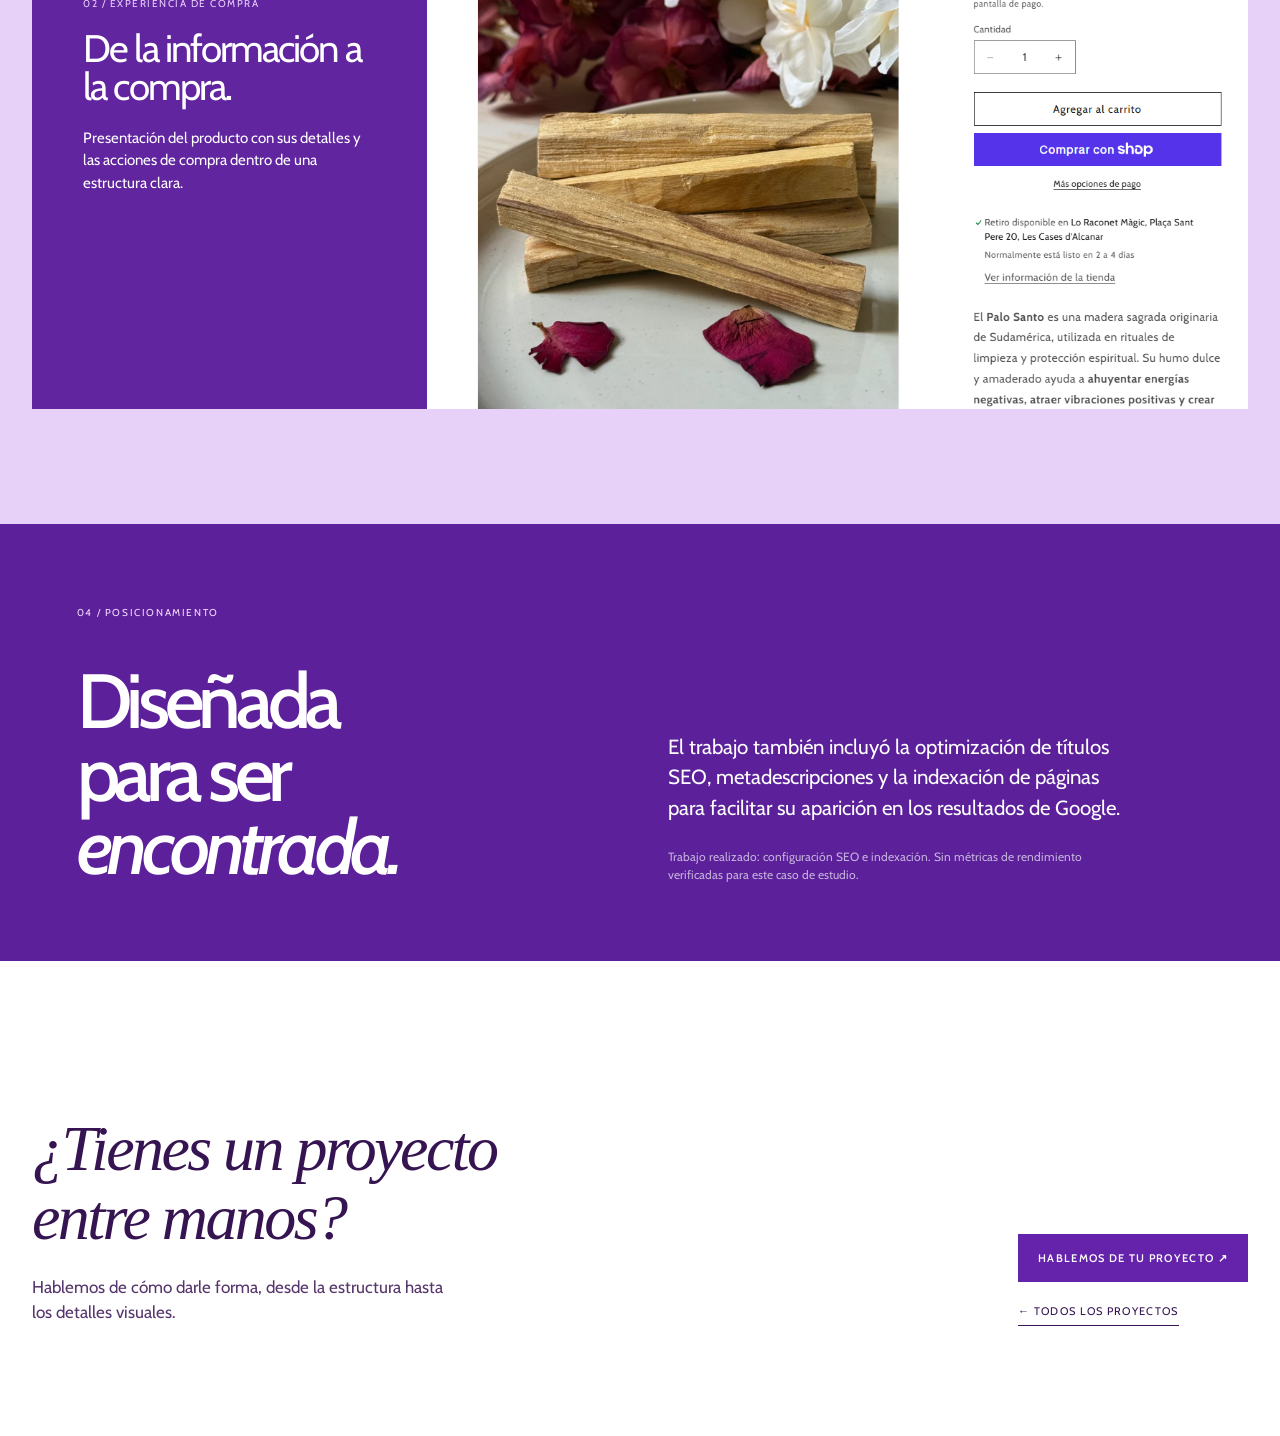
==== commit a54ce507: "Use selected real homepage, Entre Nuvols collection and Palo Santo product screenshots" ====
--- a/lo-raconet-magic.html
+++ b/lo-raconet-magic.html
@@ -198,6 +198,16 @@
 .r-outro-links{display:flex;flex-direction:column;align-items:flex-start;gap:22px}
 .r-outro-links a:first-child{background:#6423aa;color:#fff;border:0;padding:17px 20px;font-weight:600}
 @media(max-width:700px){.r-project-facts{grid-template-columns:1fr 1fr;margin:0 -20px}.r-project-facts>div{padding:22px 16px}.r-process-heading{margin:0 -20px;padding:0 20px 12px}.r-outro-links{margin-top:35px}}
+
+.r-showcase-new{gap:34px}
+.r-showcase-new .r-showcase-main{grid-template-columns:minmax(0,1.35fr) minmax(280px,.65fr)}
+.r-showcase-new .r-showcase-main .r-showcase-image{height:clamp(420px,49vw,700px);max-height:none}
+.r-showcase-new .r-showcase-main img{object-fit:cover;object-position:top center}
+.r-showcase-new .r-showcase-reverse{grid-template-columns:minmax(280px,.65fr) minmax(0,1.35fr);background:#61259f;color:#fff}
+.r-showcase-new .r-showcase-reverse .r-showcase-image{order:2}
+.r-showcase-new .r-showcase-reverse figcaption{order:1}
+.r-showcase-new .r-showcase-reverse figcaption span{color:#e9cfff}
+@media(max-width:700px){.r-showcase-new .r-showcase-main,.r-showcase-new .r-showcase-reverse{grid-template-columns:1fr}.r-showcase-new .r-showcase-main .r-showcase-image{height:390px}.r-showcase-new .r-showcase-reverse .r-showcase-image{order:0}.r-showcase-new .r-showcase-reverse figcaption{order:1}}
 </style>
 </head>
 <body>
@@ -206,12 +216,12 @@
 <div class="r-top"><span>02 / PROYECTOS</span><a href="index.html#work">← VOLVER A PROYECTOS</a></div>
 <section class="r-hero r-reveal"><p class="r-label">E-COMMERCE / SHOPIFY / UX / SEO</p><h1>Lo Raconet<br><em>Màgic.</em></h1><div class="r-hero-bottom"><p>Diseño y configuración de una tienda online real en Shopify: una estructura clara para explorar el catálogo, consultar productos y completar la compra.</p><span>DISEÑO Y CONFIGURACIÓN E-COMMERCE ↘</span></div></section>
 <aside class="r-project-facts r-reveal" aria-label="Datos del proyecto"><div><span>PROYECTO</span><strong>E-commerce real</strong></div><div><span>MI PAPEL</span><strong>Diseño y configuración web</strong></div><div><span>PLATAFORMA</span><strong>Shopify</strong></div><div><span>TRABAJO</span><strong>Catálogo · UX · SEO</strong></div></aside>
-<section class="r-feature r-reveal"><div class="r-feature-copy"><span><img class="r-logo" src="images/raconet-logo.png" alt="Logotipo original de Lo Raconet Màgic" onerror="this.style.display='none'"><span class="r-label">01 / EL PROYECTO</span></span><strong>Un pequeño<br>universo.<br>Una tienda<br>real.</strong><a href="https://www.loraconetmagic.com/" target="_blank" rel="noopener noreferrer">EXPLORAR LA TIENDA ↗</a></div><div class="r-feature-art" aria-label="Presentación del diseño de la tienda Shopify"><div class="r-screen"><div class="r-screen-top"><i></i><i></i><i></i><small>loraconetmagic.com</small></div><div class="r-screen-body"><img src="images/raconet-home.webp" alt="Captura real de la página principal de Lo Raconet Màgic" onload="this.nextElementSibling.style.display='none'" onerror="this.style.display='none'"><div class="r-screen-fallback"><b>LO RACONET MÀGIC</b><strong>Una tienda online<br>con personalidad.</strong><small>SHOPIFY / DISEÑO WEB</small></div></div></div><span class="r-asset-caption">WEB REAL / SHOPIFY</span></div></section>
+<section class="r-feature r-reveal"><div class="r-feature-copy"><span><img class="r-logo" src="images/raconet-logo.png" alt="Logotipo original de Lo Raconet Màgic" onerror="this.style.display='none'"><span class="r-label">01 / EL PROYECTO</span></span><strong>Un pequeño<br>universo.<br>Una tienda<br>real.</strong><a href="https://www.loraconetmagic.com/" target="_blank" rel="noopener noreferrer">EXPLORAR LA TIENDA ↗</a></div><div class="r-feature-art" aria-label="Presentación del diseño de la tienda Shopify"><div class="r-screen"><div class="r-screen-top"><i></i><i></i><i></i><small>loraconetmagic.com</small></div><div class="r-screen-body"><img src="images/raconet-inicio.png" alt="Captura real de la página principal de Lo Raconet Màgic" onload="this.nextElementSibling.style.display='none'" onerror="this.style.display='none'"><div class="r-screen-fallback"><b>LO RACONET MÀGIC</b><strong>Una tienda online<br>con personalidad.</strong><small>SHOPIFY / DISEÑO WEB</small></div></div></div><span class="r-asset-caption">WEB REAL / SHOPIFY</span></div></section>
 <section class="r-section r-reveal"><div><span class="r-label">02 / MI PRIMER PROYECTO WEB</span><h2>Más que<br><em>una web.</em></h2></div><div class="r-section-copy"><p>El reto era convertir un catálogo de productos de distintas categorías en una tienda online fácil de recorrer y utilizar. Mi trabajo consistió en diseñar y configurar la web en Shopify, estructurar las colecciones, publicar el contenido facilitado por la marca y revisar el recorrido de compra. Fue mi primer proyecto web y una experiencia práctica con una tienda en funcionamiento.</p></div></section>
 <div class="r-process-heading r-reveal"><span class="r-label">DEL RETO A LA SOLUCIÓN</span><p>Una estructura que ayuda a descubrir productos, consultar sus detalles y avanzar hacia la compra.</p></div><div class="r-steps r-reveal"><div class="r-step"><span>01 / DISEÑO</span><strong>Interfaz y estructura</strong><p>Organización visual y navegación de la tienda.</p></div><div class="r-step"><span>02 / CATÁLOGO</span><strong>Productos y contenido</strong><p>Publicación de fotografías, fichas y descripciones.</p></div><div class="r-step"><span>03 / FUNCIONALIDAD</span><strong>Proceso de compra</strong><p>Revisión del funcionamiento del e-commerce.</p></div><div class="r-step"><span>04 / VISIBILIDAD</span><strong>SEO e indexación</strong><p>Títulos, metadescripciones y presencia en Google.</p></div></div>
-<section class="r-journey r-reveal"><div class="r-journey-head"><div><span class="r-label">03 / EXPERIENCIA DE COMPRA</span><h2>Descubrir.<br>Elegir. Comprar.</h2></div><span class="r-label">UN RECORRIDO COMPLETO ↘</span></div><div class="r-showcase">
-<figure class="r-showcase-main"><div class="r-showcase-image"><img src="images/raconet-orion-ficha.webp" loading="lazy" alt="Ficha de producto Pendientes Orión en la tienda Shopify"></div><figcaption><span>01 / FICHA DE PRODUCTO</span><strong>Del catálogo a la ficha.</strong><p>Configuración de la información de producto y su presentación dentro de la tienda online.</p></figcaption></figure>
-<div class="r-showcase-pair"><figure><div class="r-showcase-image"><img src="images/raconet-orion-galeria.webp" loading="lazy" alt="Galería de imágenes y detalles de producto en Shopify"></div><figcaption><span>02 / CONTENIDO</span><strong>Una experiencia para explorar.</strong><p>Organización de imágenes, información y navegación entre productos.</p></figcaption></figure><figure><div class="r-showcase-image"><img src="images/raconet-palo-santo.webp" loading="lazy" alt="Ficha de Palo Santo en Lo Raconet Màgic"></div><figcaption><span>03 / CATÁLOGO</span><strong>Una tienda, distintas categorías.</strong><p>Adaptación de las fichas a los diferentes productos del catálogo.</p></figcaption></figure></div>
+<section class="r-journey r-reveal"><div class="r-journey-head"><div><span class="r-label">03 / EXPERIENCIA DE COMPRA</span><h2>Descubrir.<br>Elegir. Comprar.</h2></div><span class="r-label">UN RECORRIDO COMPLETO ↘</span></div><div class="r-showcase r-showcase-new">
+<figure class="r-showcase-main"><div class="r-showcase-image"><img src="images/raconet-coleccion-entre-nuvols.png" loading="lazy" alt="Colección Entre Núvols: organización y presentación del catálogo en Shopify"></div><figcaption><span>01 / ORGANIZACIÓN DEL CATÁLOGO</span><strong>Encontrar lo que buscas.</strong><p>Una colección con productos, precios y disponibilidad organizados para facilitar la exploración de la tienda.</p></figcaption></figure>
+<figure class="r-showcase-main r-showcase-reverse"><div class="r-showcase-image"><img src="images/raconet-ficha-palo-santo.png" loading="lazy" alt="Ficha de Palo Santo: imagen, descripción, precio y opciones de compra"></div><figcaption><span>02 / EXPERIENCIA DE COMPRA</span><strong>De la información a la compra.</strong><p>Presentación del producto con sus detalles y las acciones de compra dentro de una estructura clara.</p></figcaption></figure>
 </div></section>
 <section class="r-seo r-reveal"><div><span class="r-label">04 / POSICIONAMIENTO</span><h2>Diseñada<br>para ser<br><em>encontrada.</em></h2></div><div><p>El trabajo también incluyó la optimización de títulos SEO, metadescripciones y la indexación de páginas para facilitar su aparición en los resultados de Google.</p><p class="r-seo-note">Trabajo realizado: configuración SEO e indexación. Sin métricas de rendimiento verificadas para este caso de estudio.</p></div></section>
 <div class="r-outro r-reveal"><div><p>¿Tienes un proyecto<br>entre manos?</p><span class="r-outro-sub">Hablemos de cómo darle forma, desde la estructura hasta los detalles visuales.</span></div><div class="r-outro-links"><a href="index.html#contact">HABLEMOS DE TU PROYECTO ↗</a><a href="index.html#work">← TODOS LOS PROYECTOS</a></div></div>
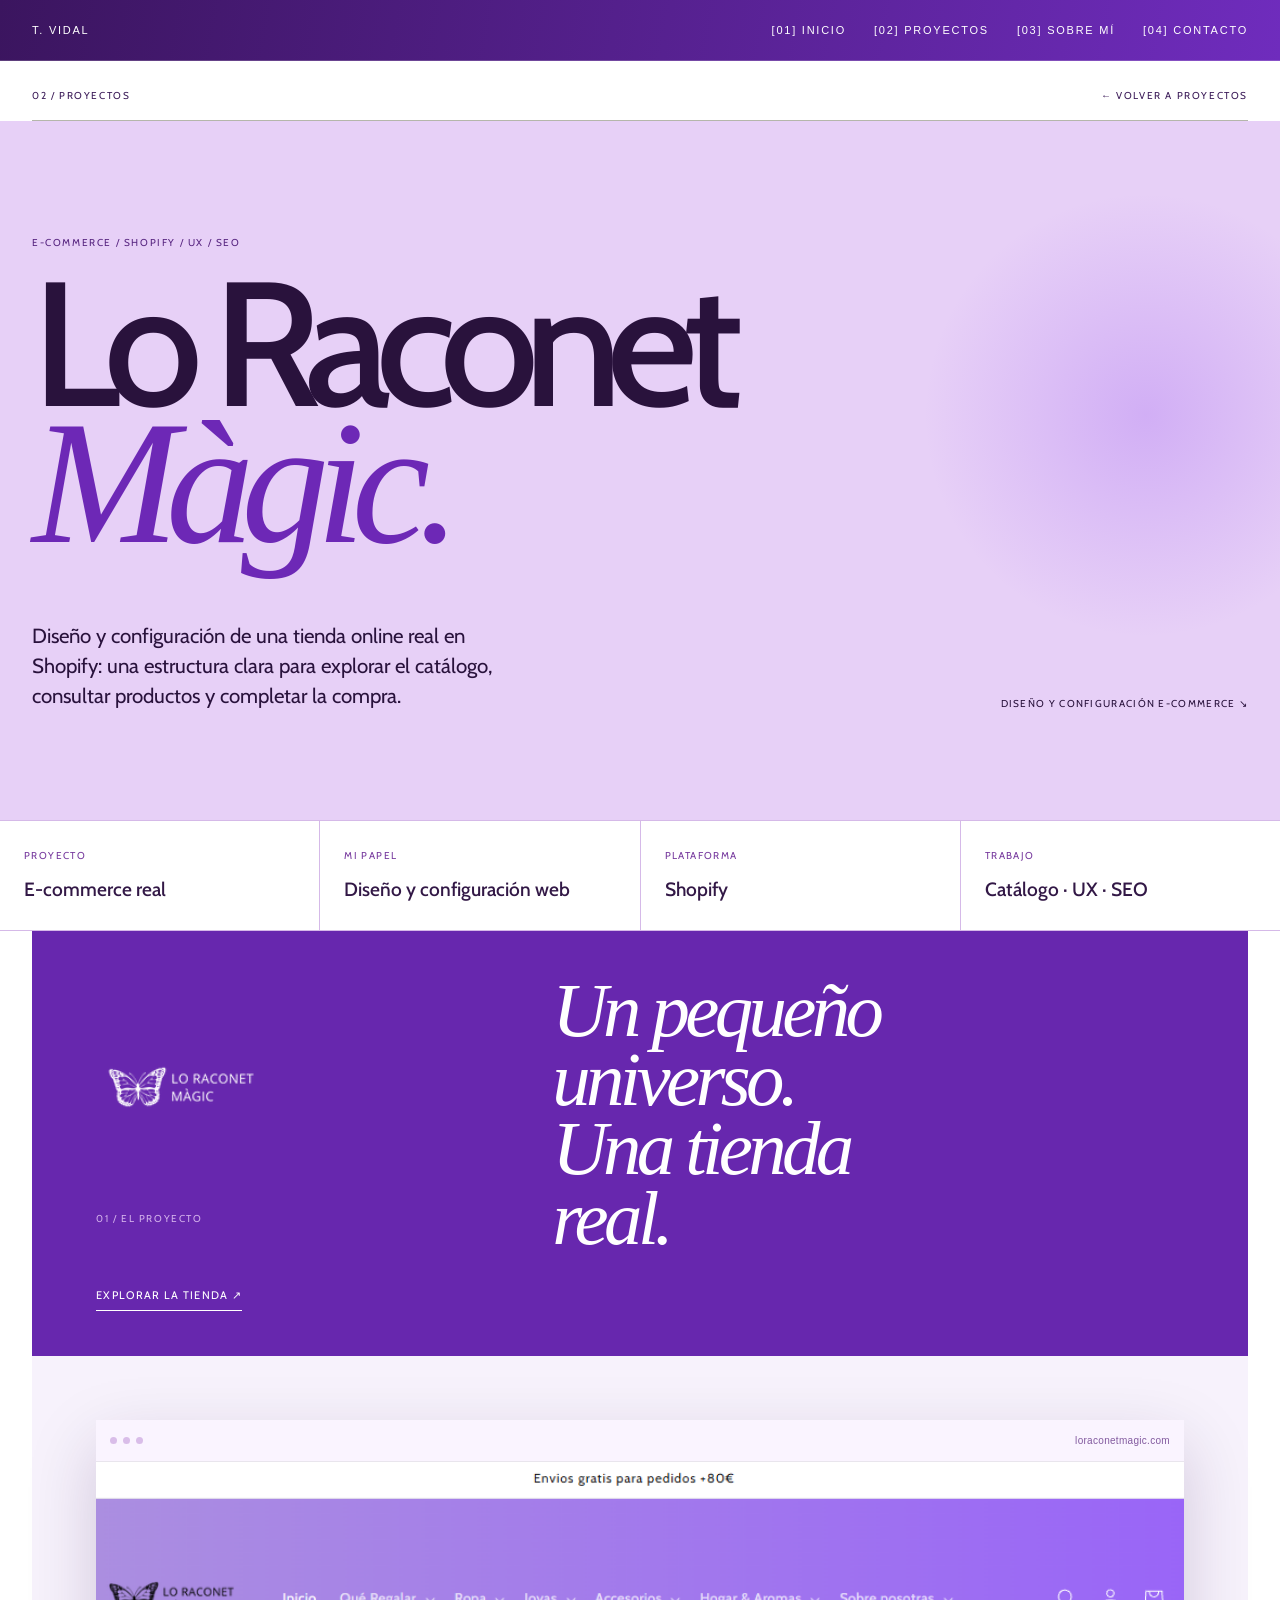
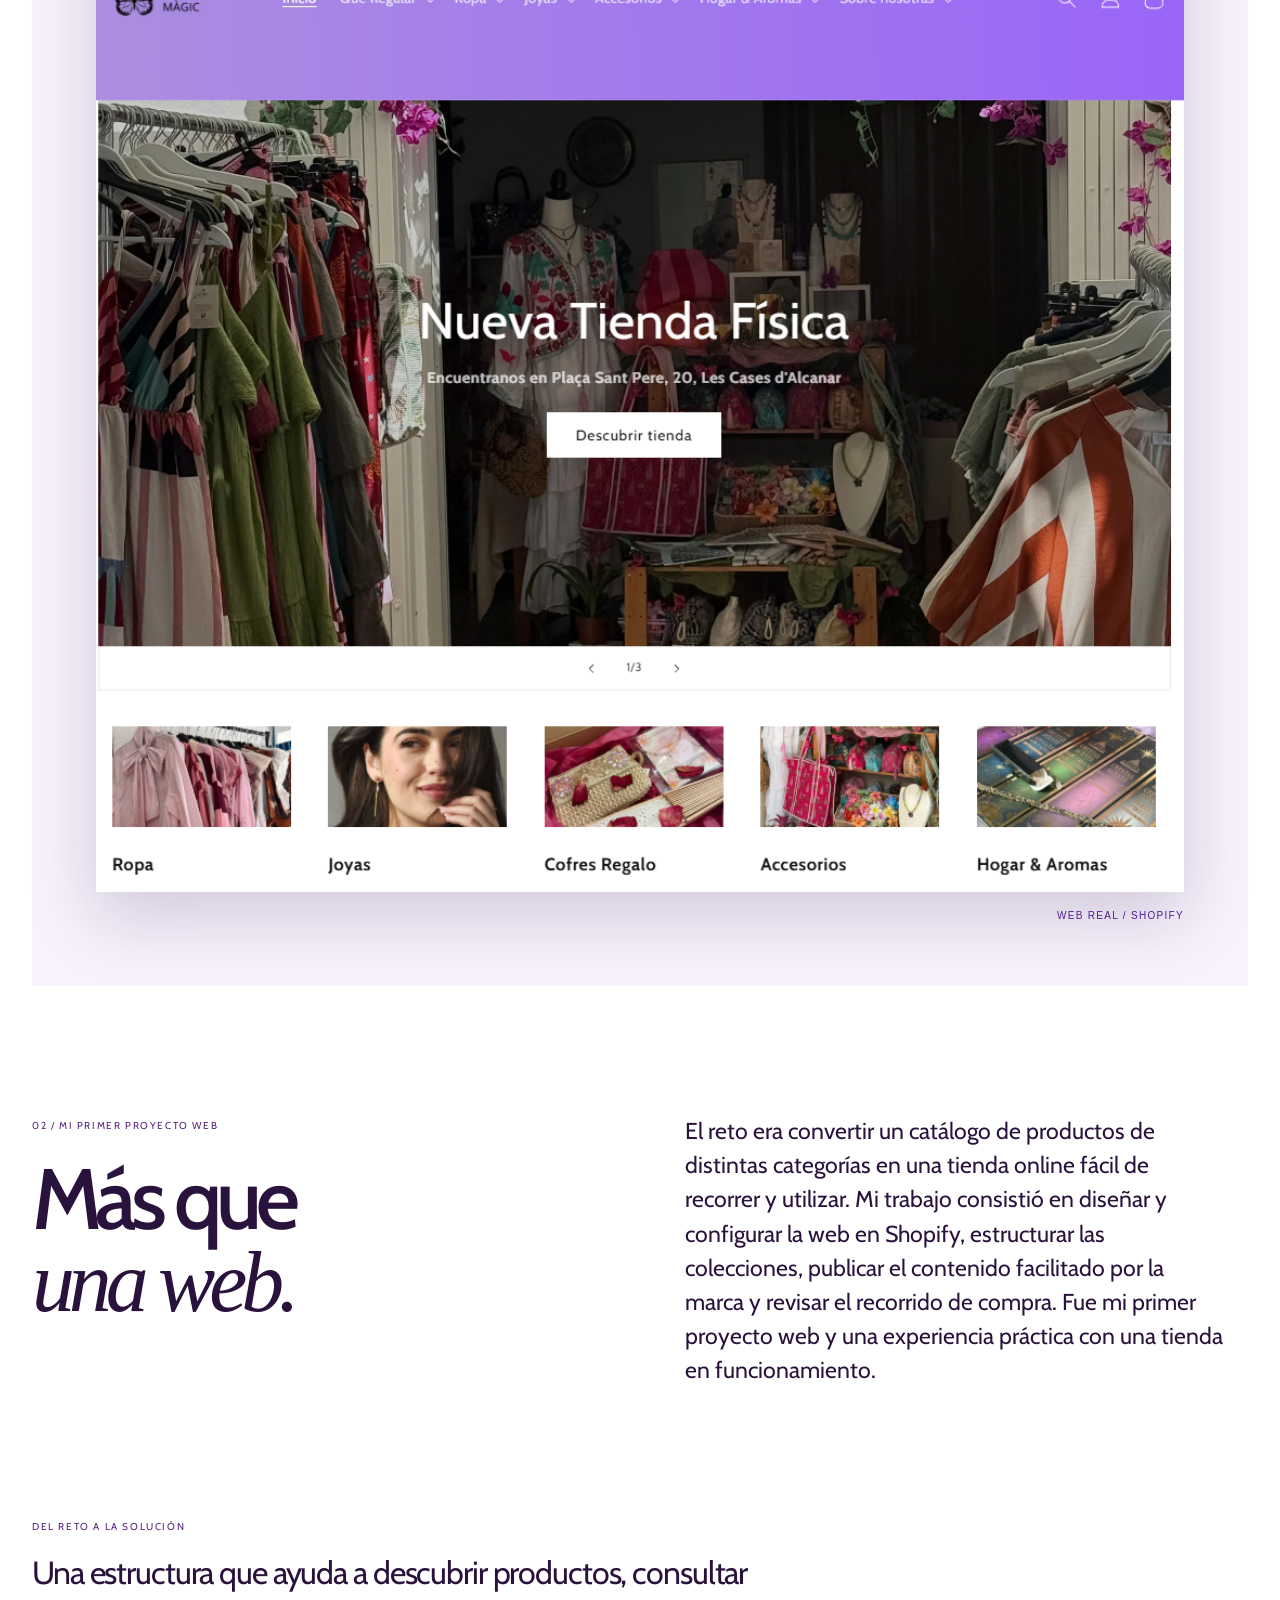
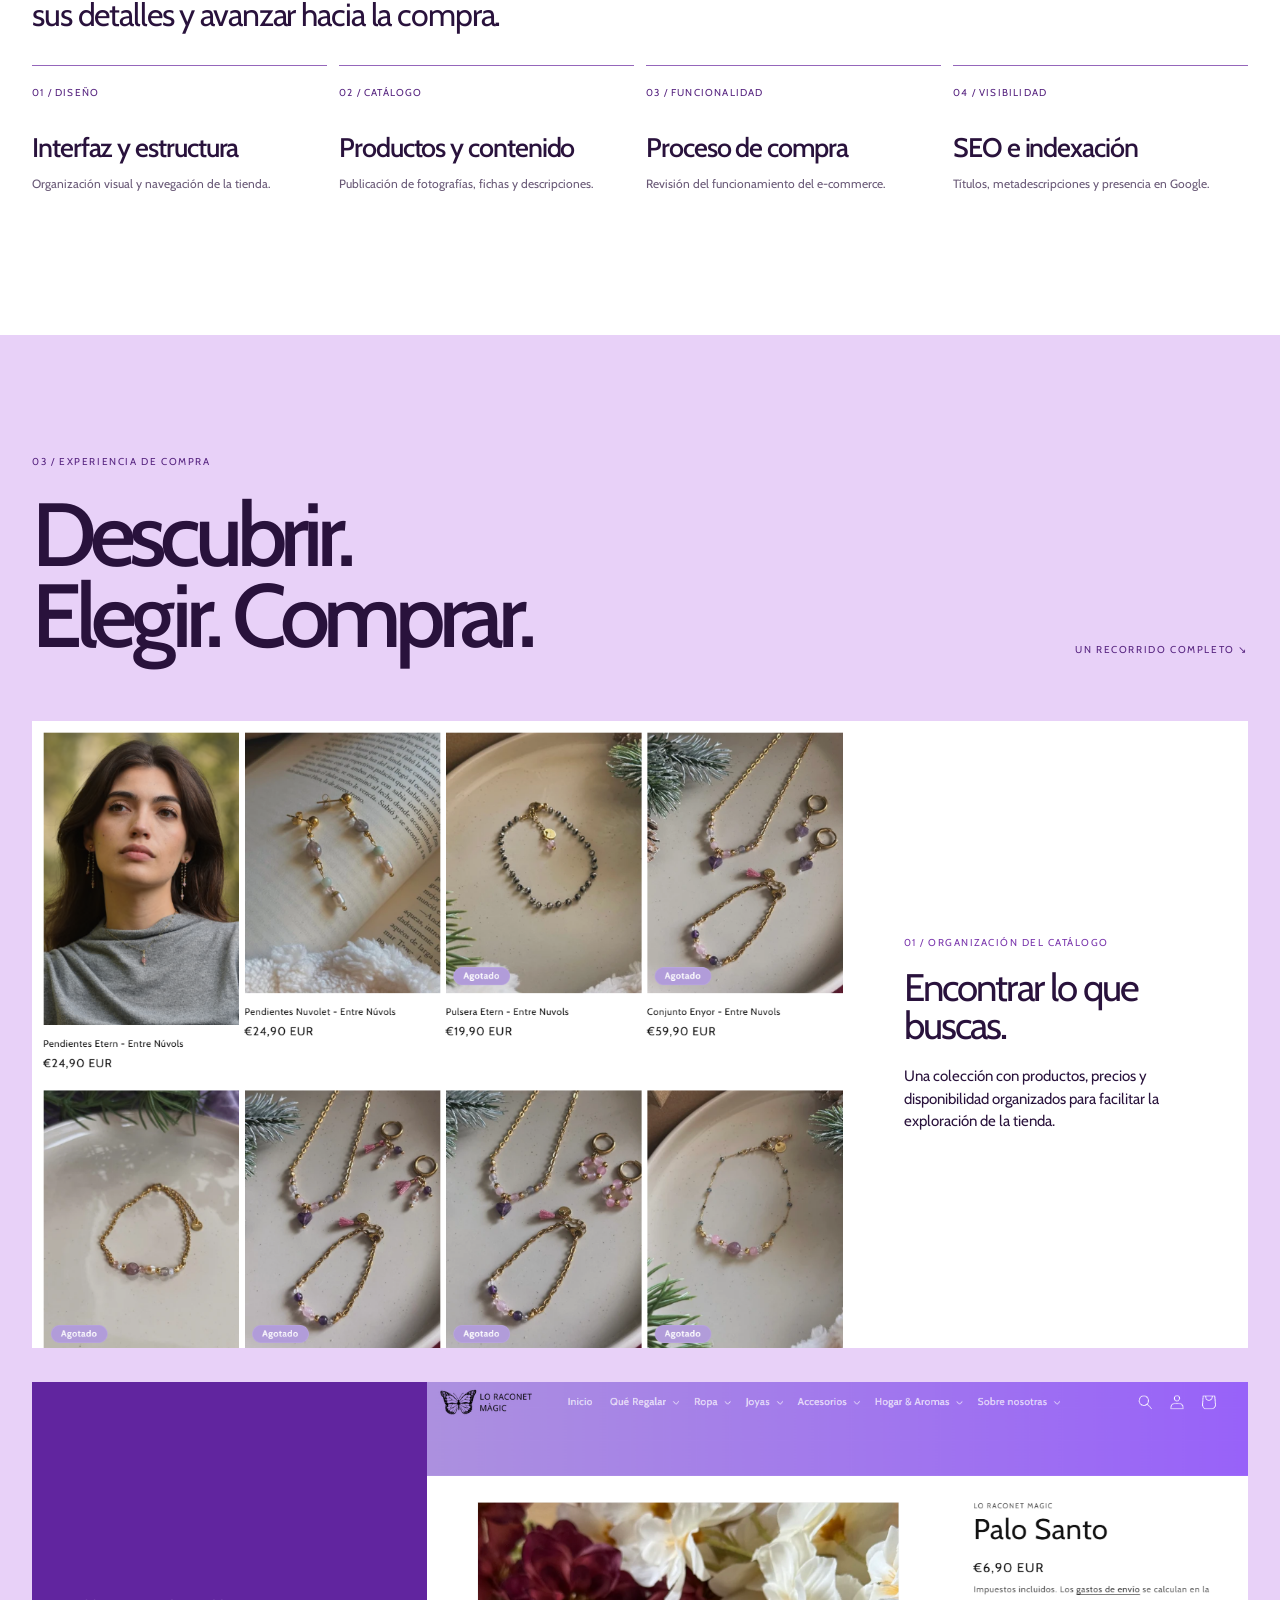
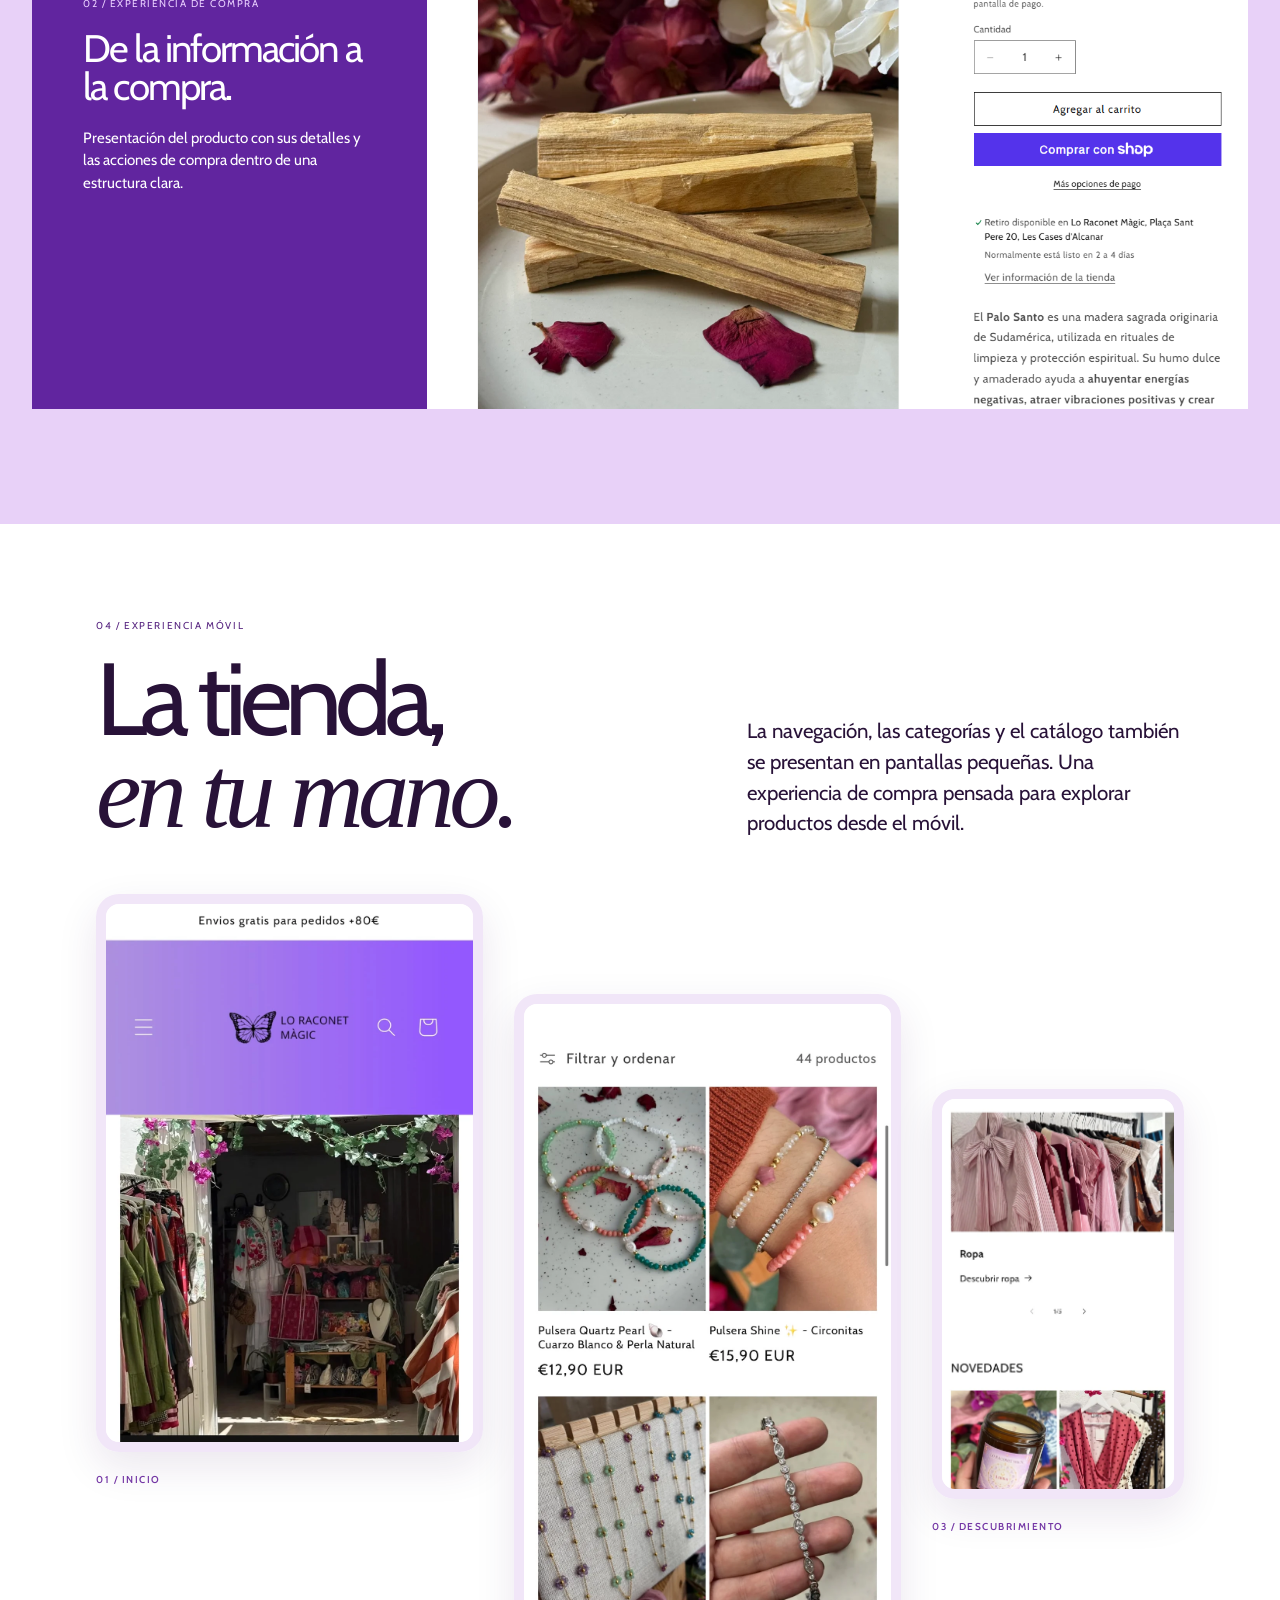
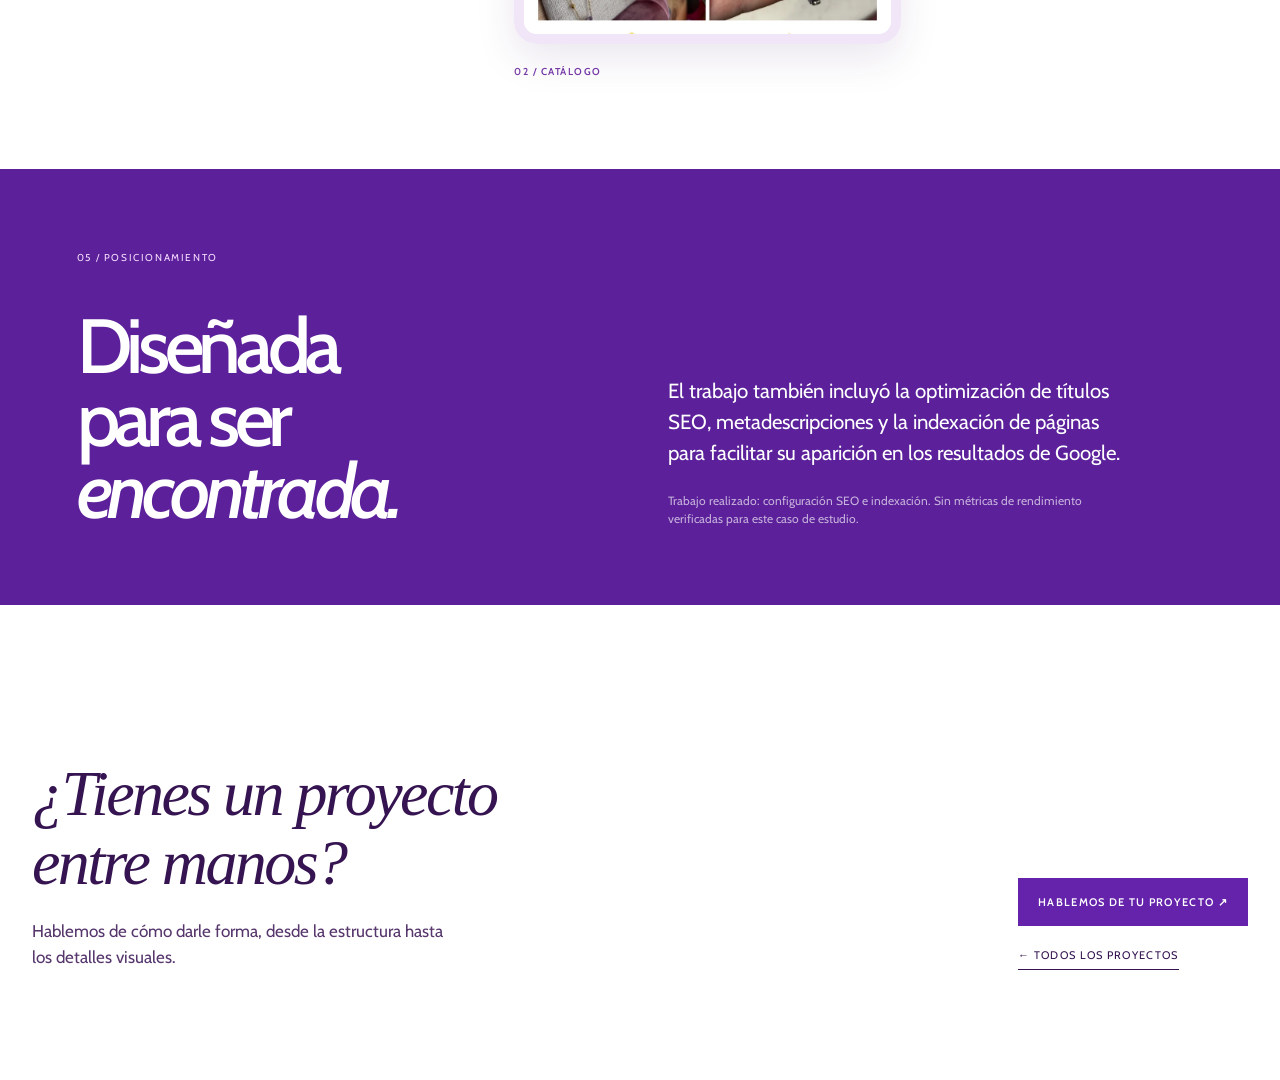
==== commit f5ff0347: "Show real responsive Shopify mobile screens in editorial case study" ====
--- a/lo-raconet-magic.html
+++ b/lo-raconet-magic.html
@@ -208,6 +208,19 @@
 .r-showcase-new .r-showcase-reverse figcaption{order:1}
 .r-showcase-new .r-showcase-reverse figcaption span{color:#e9cfff}
 @media(max-width:700px){.r-showcase-new .r-showcase-main,.r-showcase-new .r-showcase-reverse{grid-template-columns:1fr}.r-showcase-new .r-showcase-main .r-showcase-image{height:390px}.r-showcase-new .r-showcase-reverse .r-showcase-image{order:0}.r-showcase-new .r-showcase-reverse figcaption{order:1}}
+
+.r-mobile-section{background:#fff;color:#281238;padding:clamp(55px,7vw,120px) clamp(24px,5vw,85px)}
+.r-mobile-intro{display:grid;grid-template-columns:1.15fr .85fr;gap:60px;align-items:end;margin-bottom:55px}
+.r-mobile-intro h2{font:400 clamp(54px,8vw,125px)/.9 "Cabin",sans-serif;letter-spacing:-.07em;margin:20px 0 0}
+.r-mobile-intro h2 em{font-family:Georgia,serif;font-weight:400;letter-spacing:-.055em}
+.r-mobile-intro>p{font:400 clamp(17px,1.6vw,24px)/1.5 "Cabin",sans-serif;max-width:490px}
+.r-mobile-gallery{display:grid;grid-template-columns:1fr 1fr .65fr;align-items:start;gap:clamp(15px,2.4vw,42px)}
+.r-mobile-shot{margin:0;min-width:0}
+.r-mobile-shot img{display:block;width:100%;height:auto;max-height:650px;object-fit:cover;object-position:top center;border:10px solid #f1e6f8;border-radius:23px;box-shadow:0 15px 40px rgba(60,20,90,.10)}
+.r-mobile-shot figcaption{font:600 10px/1.5 "Cabin",sans-serif;letter-spacing:.15em;color:#7437a5;margin-top:20px}
+.r-mobile-offset{margin-top:100px}
+.r-mobile-third{margin-top:195px}
+@media(max-width:760px){.r-mobile-intro{grid-template-columns:1fr;gap:22px}.r-mobile-gallery{grid-template-columns:1fr 1fr;gap:14px}.r-mobile-third{display:none}.r-mobile-offset{margin-top:65px}.r-mobile-shot img{border-width:5px;border-radius:13px}.r-mobile-shot figcaption{font-size:9px}}
 </style>
 </head>
 <body>
@@ -223,7 +236,7 @@
 <figure class="r-showcase-main"><div class="r-showcase-image"><img src="images/raconet-coleccion-entre-nuvols.png" loading="lazy" alt="Colección Entre Núvols: organización y presentación del catálogo en Shopify"></div><figcaption><span>01 / ORGANIZACIÓN DEL CATÁLOGO</span><strong>Encontrar lo que buscas.</strong><p>Una colección con productos, precios y disponibilidad organizados para facilitar la exploración de la tienda.</p></figcaption></figure>
 <figure class="r-showcase-main r-showcase-reverse"><div class="r-showcase-image"><img src="images/raconet-ficha-palo-santo.png" loading="lazy" alt="Ficha de Palo Santo: imagen, descripción, precio y opciones de compra"></div><figcaption><span>02 / EXPERIENCIA DE COMPRA</span><strong>De la información a la compra.</strong><p>Presentación del producto con sus detalles y las acciones de compra dentro de una estructura clara.</p></figcaption></figure>
 </div></section>
-<section class="r-seo r-reveal"><div><span class="r-label">04 / POSICIONAMIENTO</span><h2>Diseñada<br>para ser<br><em>encontrada.</em></h2></div><div><p>El trabajo también incluyó la optimización de títulos SEO, metadescripciones y la indexación de páginas para facilitar su aparición en los resultados de Google.</p><p class="r-seo-note">Trabajo realizado: configuración SEO e indexación. Sin métricas de rendimiento verificadas para este caso de estudio.</p></div></section>
+<section class="r-mobile-section r-reveal" aria-labelledby="r-mobile-title"><div class="r-mobile-intro"><div><span class="r-label">04 / EXPERIENCIA MÓVIL</span><h2 id="r-mobile-title">La tienda,<br><em>en tu mano.</em></h2></div><p>La navegación, las categorías y el catálogo también se presentan en pantallas pequeñas. Una experiencia de compra pensada para explorar productos desde el móvil.</p></div><div class="r-mobile-gallery"><figure class="r-mobile-shot"><img src="images/raconet-movil-inicio.webp" loading="lazy" alt="Portada móvil de Lo Raconet Màgic con cabecera y navegación"><figcaption>01 / INICIO</figcaption></figure><figure class="r-mobile-shot r-mobile-offset"><img src="images/raconet-movil-catalogo.webp" loading="lazy" alt="Catálogo de joyas en móvil con dos columnas y opción de filtrar"><figcaption>02 / CATÁLOGO</figcaption></figure><figure class="r-mobile-shot r-mobile-third"><img src="images/raconet-movil-novedades.webp" loading="lazy" alt="Novedades y categorías de la tienda en la versión móvil"><figcaption>03 / DESCUBRIMIENTO</figcaption></figure></div></section><section class="r-seo r-reveal"><div><span class="r-label">05 / POSICIONAMIENTO</span><h2>Diseñada<br>para ser<br><em>encontrada.</em></h2></div><div><p>El trabajo también incluyó la optimización de títulos SEO, metadescripciones y la indexación de páginas para facilitar su aparición en los resultados de Google.</p><p class="r-seo-note">Trabajo realizado: configuración SEO e indexación. Sin métricas de rendimiento verificadas para este caso de estudio.</p></div></section>
 <div class="r-outro r-reveal"><div><p>¿Tienes un proyecto<br>entre manos?</p><span class="r-outro-sub">Hablemos de cómo darle forma, desde la estructura hasta los detalles visuales.</span></div><div class="r-outro-links"><a href="index.html#contact">HABLEMOS DE TU PROYECTO ↗</a><a href="index.html#work">← TODOS LOS PROYECTOS</a></div></div>
 </main>
 <script>if('IntersectionObserver'in window&&!matchMedia('(prefers-reduced-motion: reduce)').matches){const els=document.querySelectorAll('.r-reveal');const obs=new IntersectionObserver(entries=>{entries.forEach(e=>{if(e.isIntersecting){e.target.classList.add('visible');obs.unobserve(e.target)}})},{threshold:.06});els.forEach(e=>obs.observe(e))}else{document.querySelectorAll('.r-reveal').forEach(e=>e.classList.add('visible'))}</script>
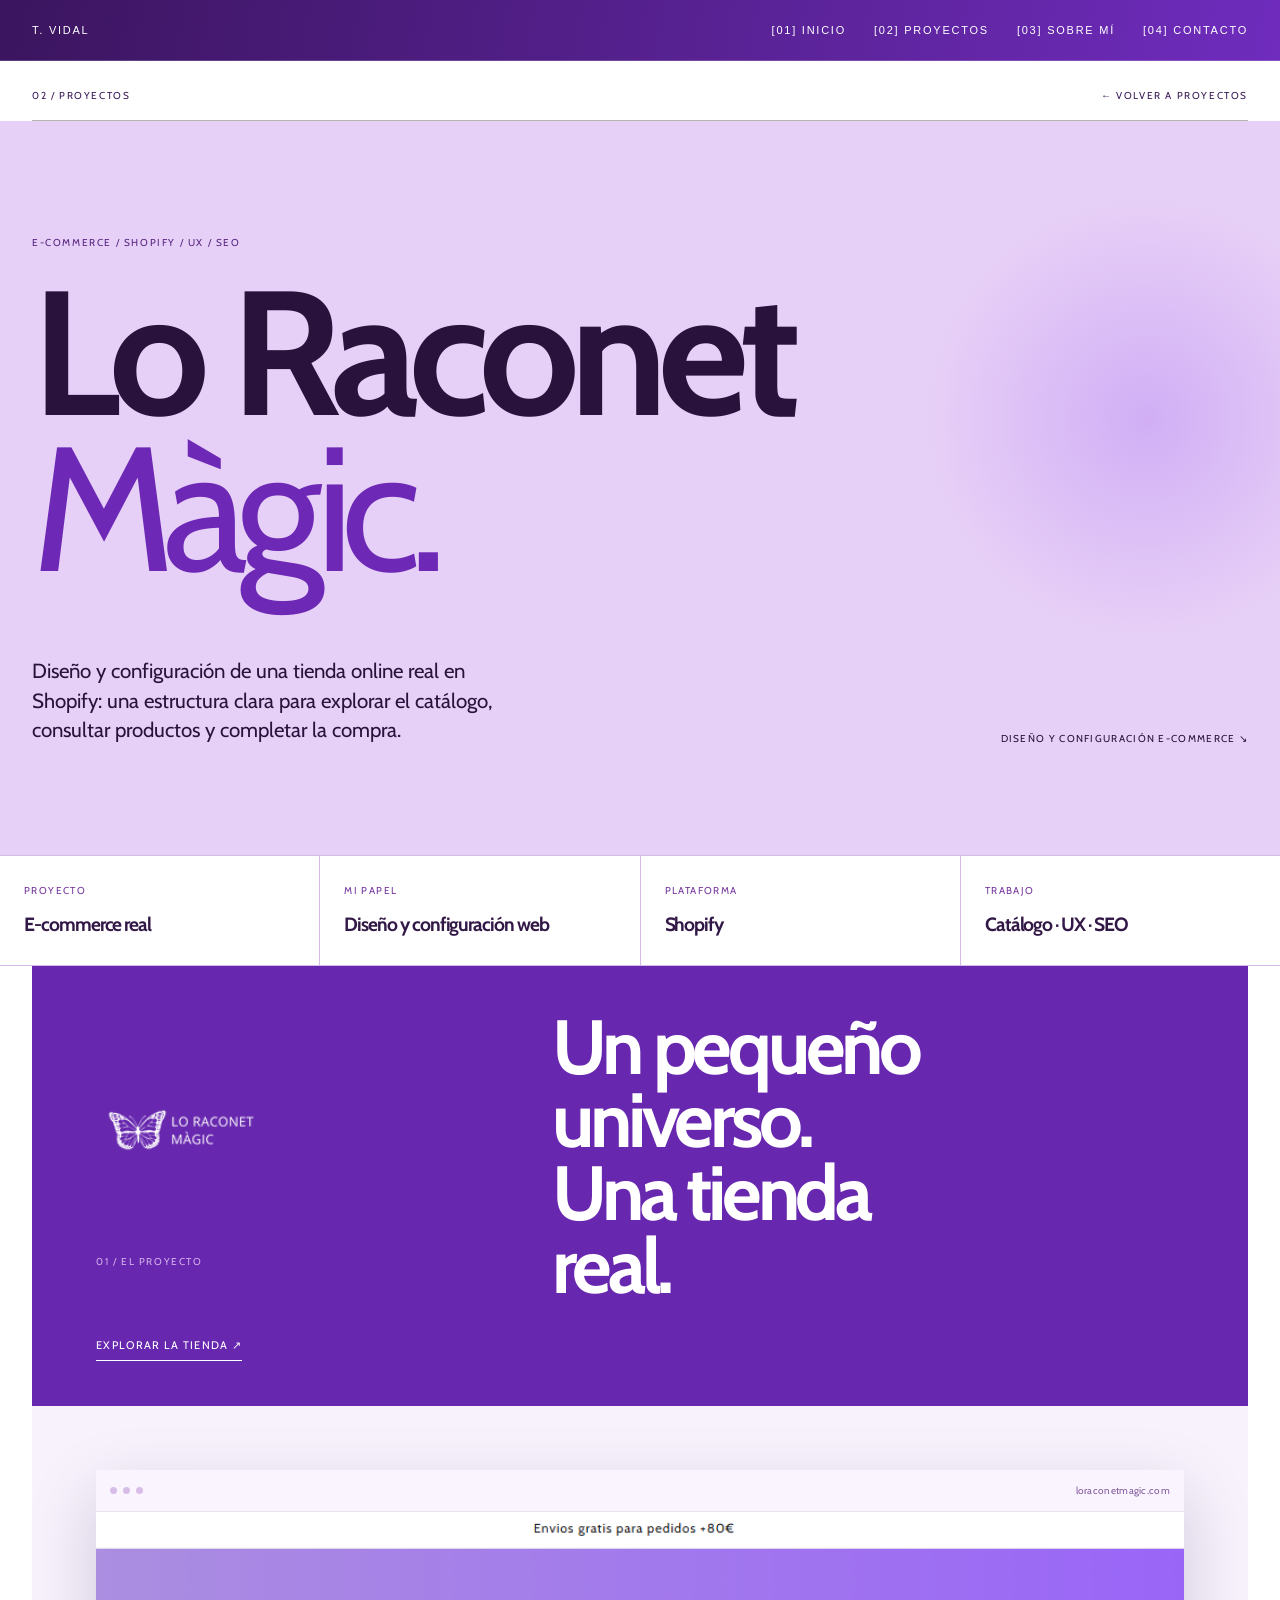
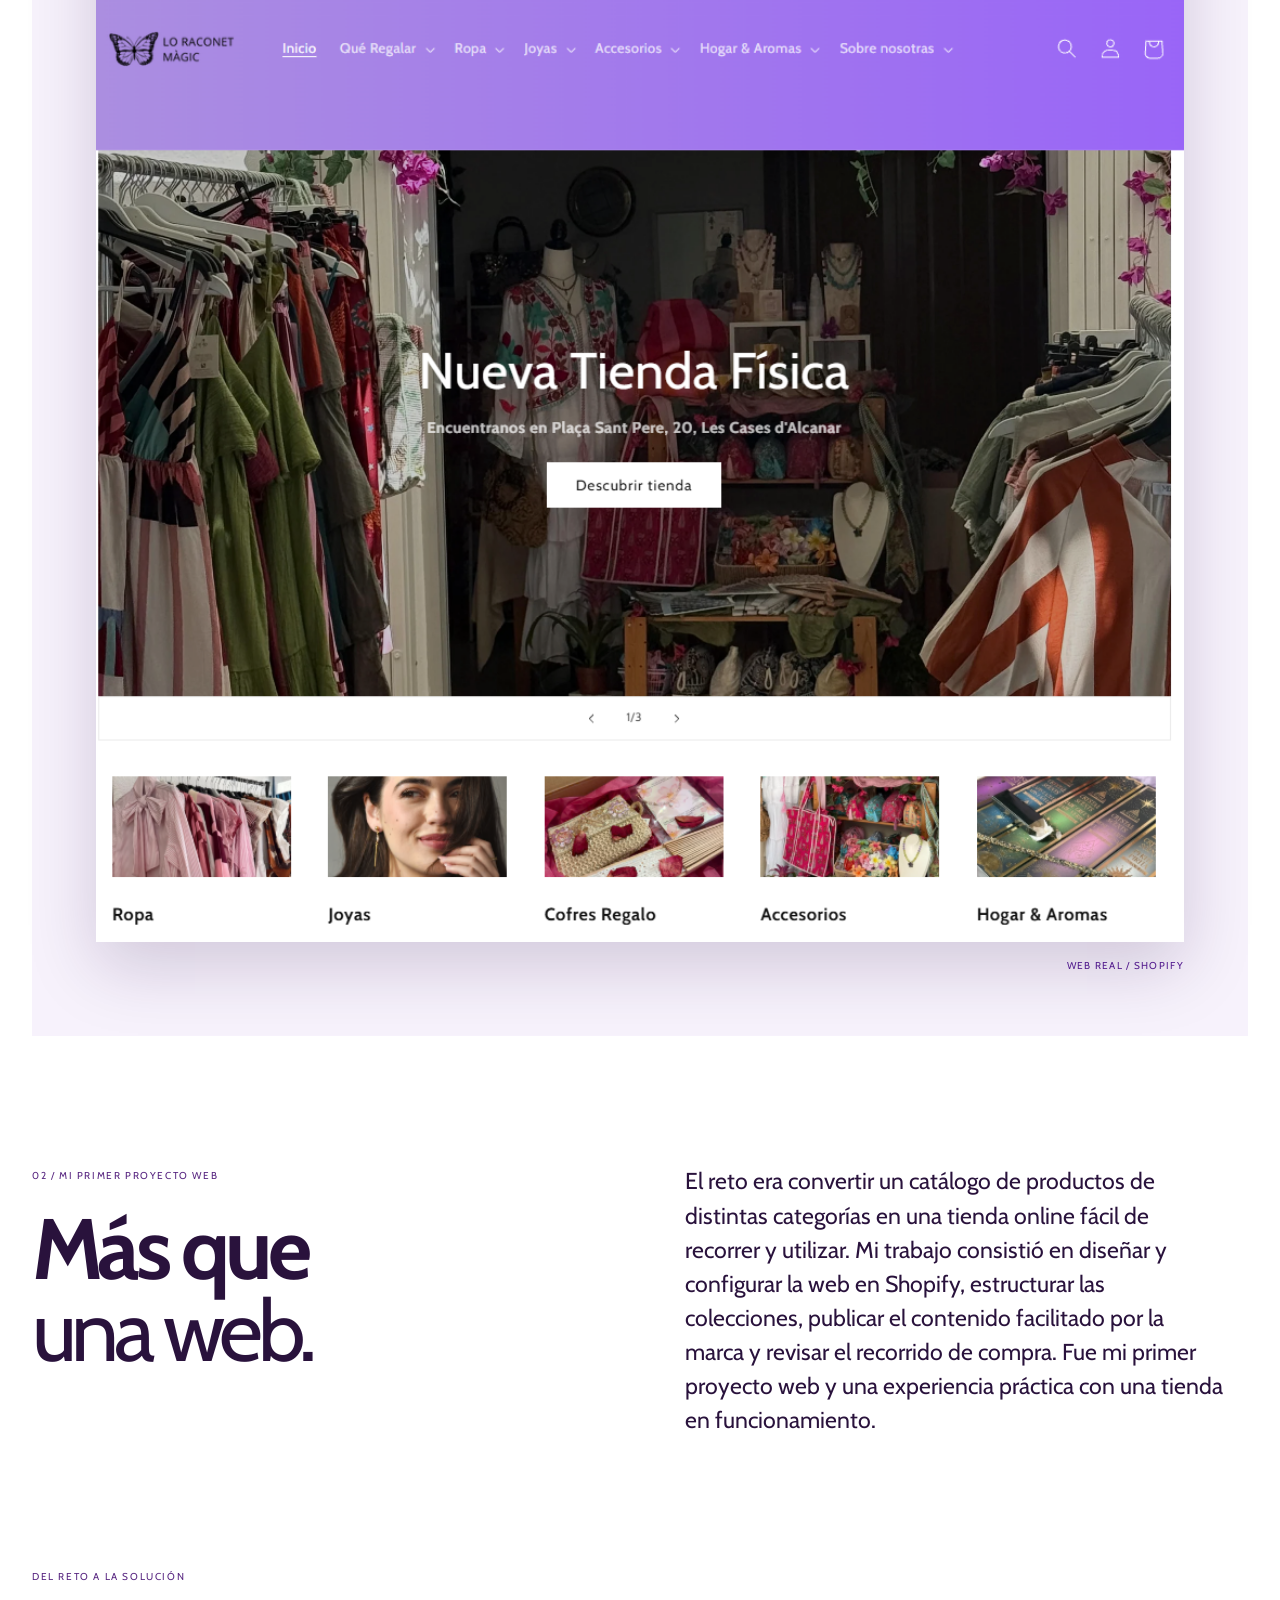
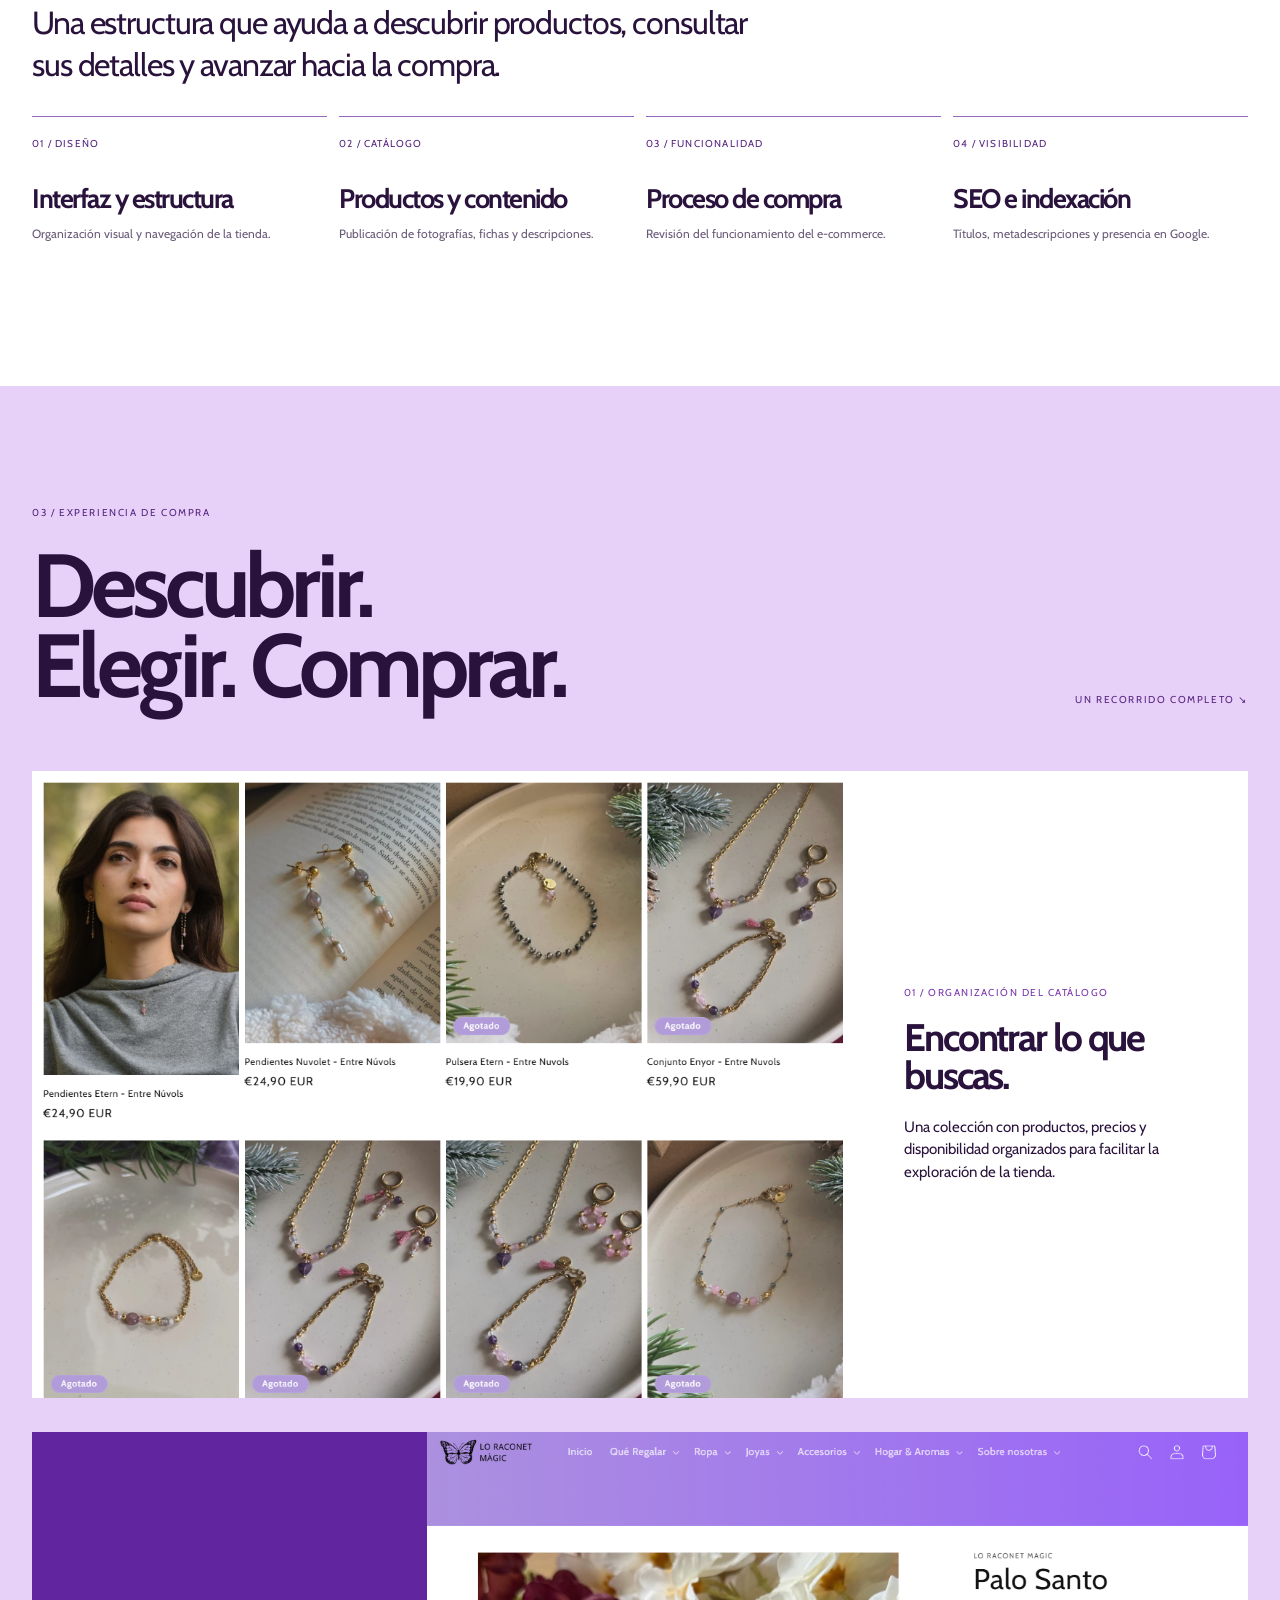
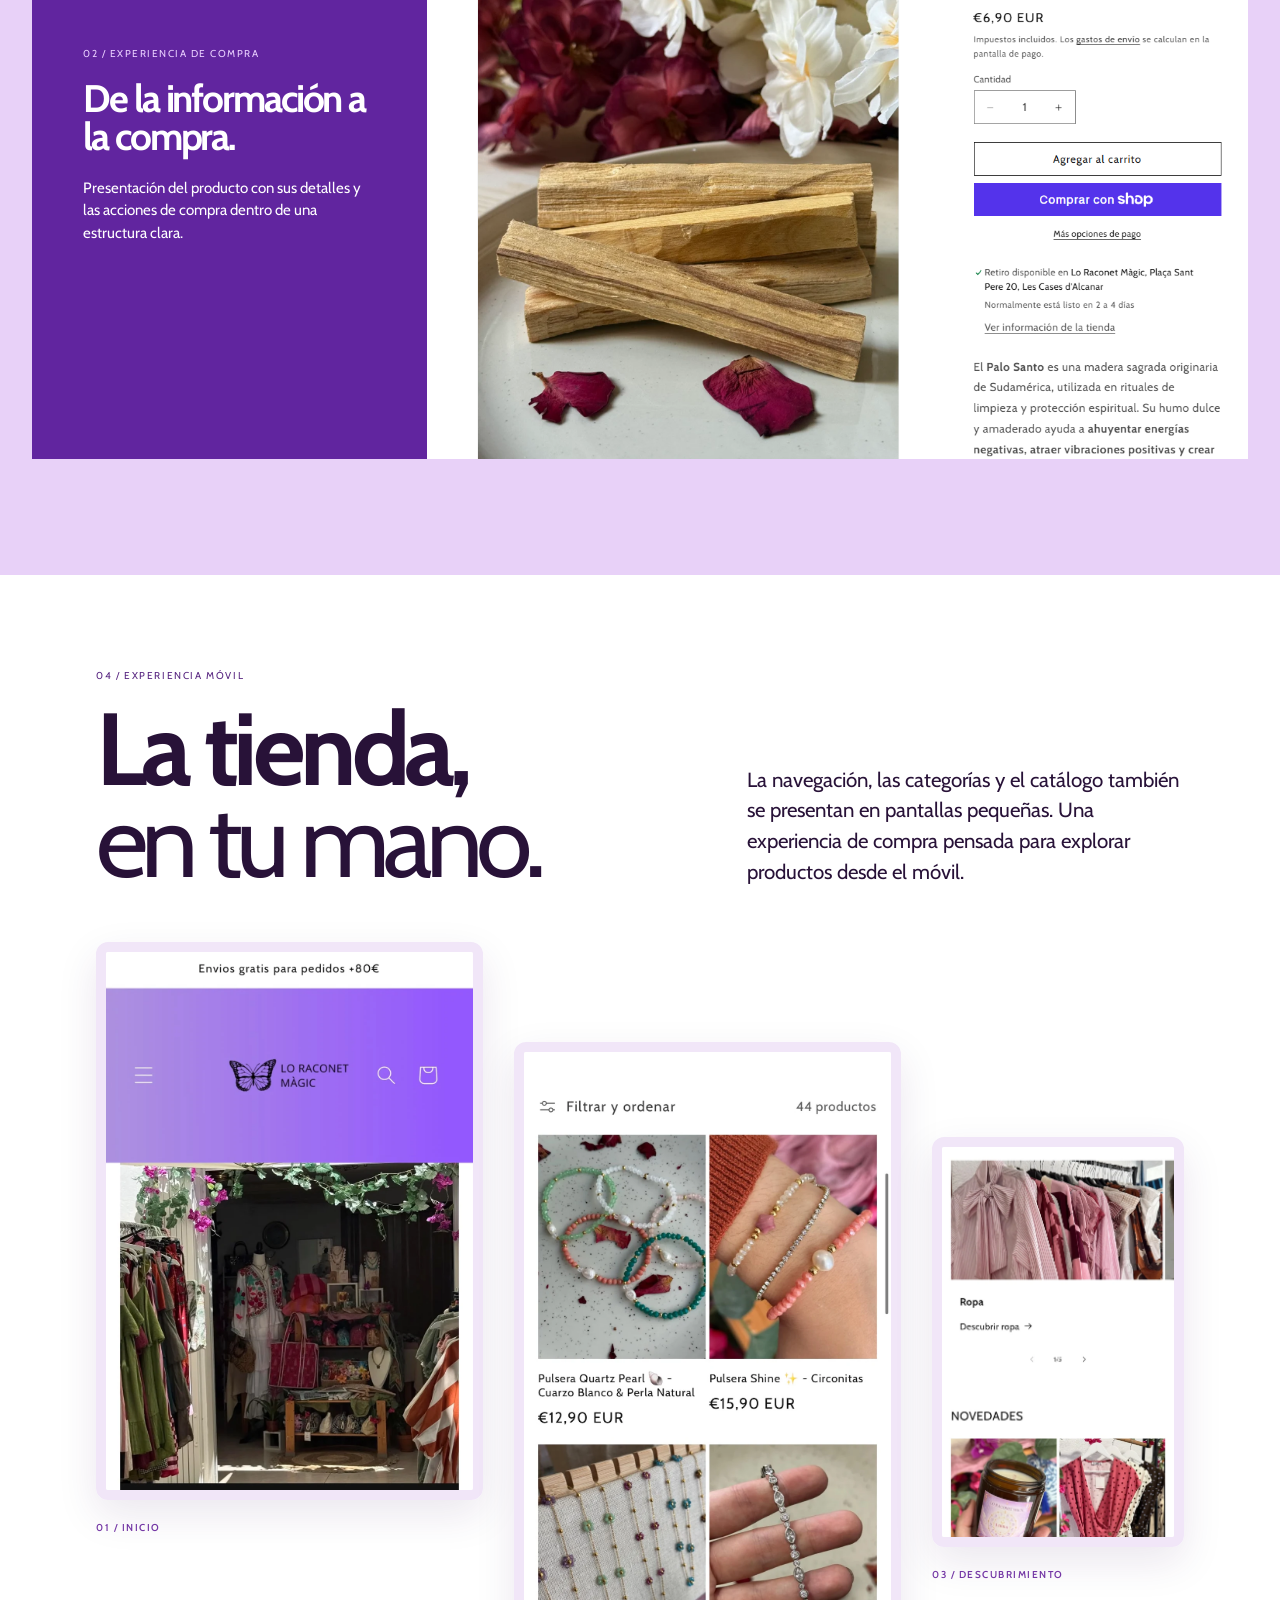
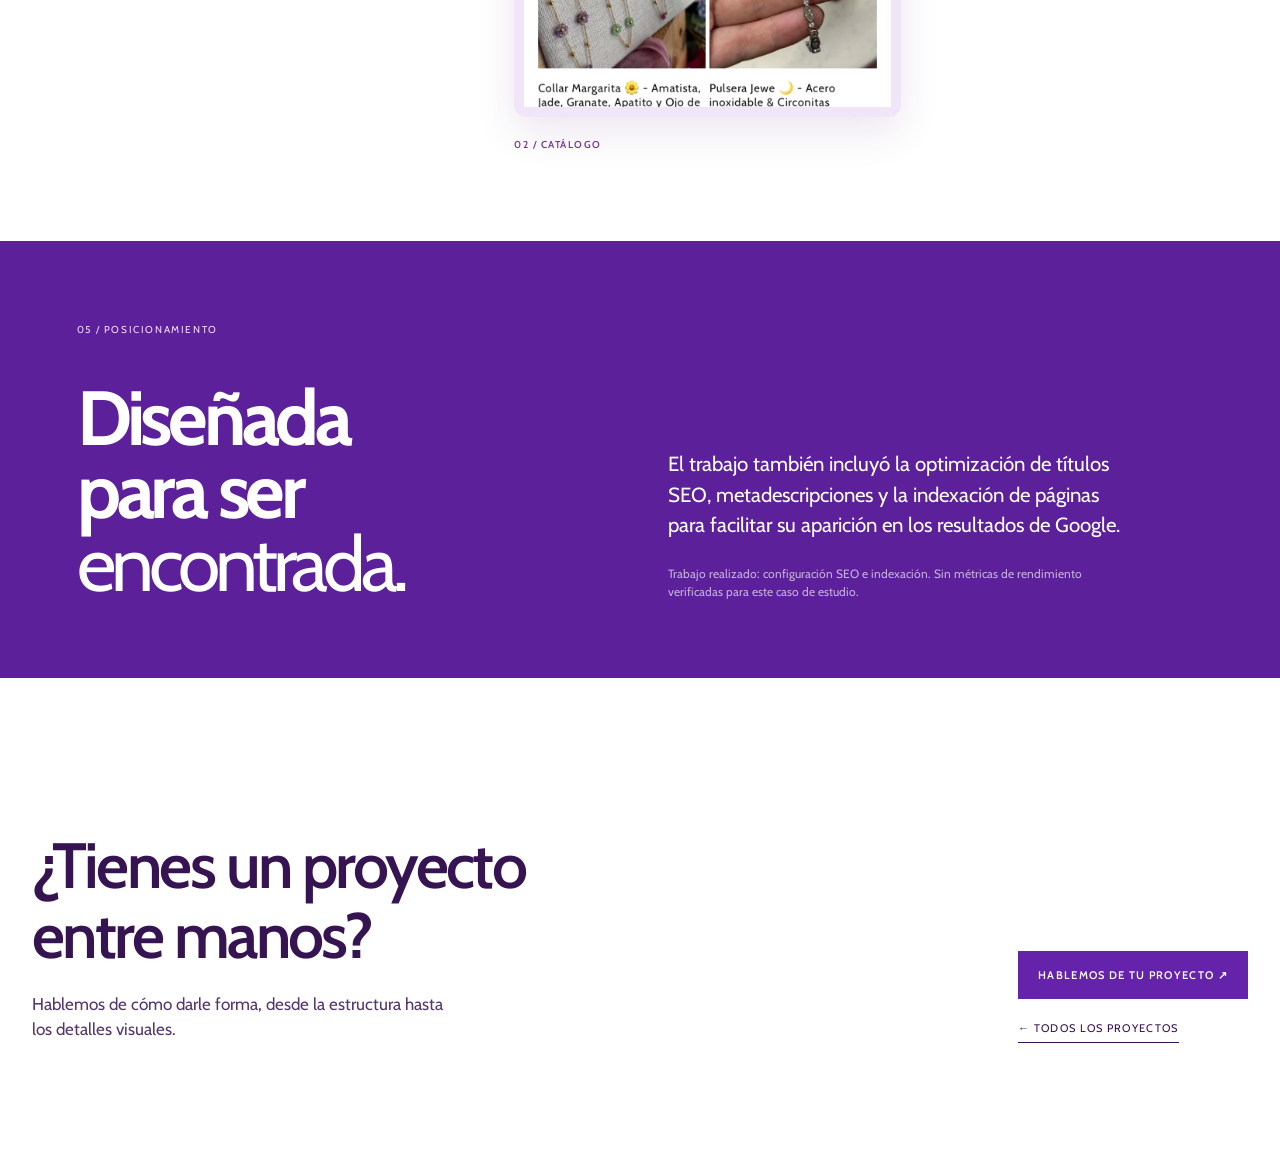
==== commit d395d610: "Show full mobile screenshots and apply Cabin visibly to all case-study typography" ====
--- a/lo-raconet-magic.html
+++ b/lo-raconet-magic.html
@@ -221,6 +221,18 @@
 .r-mobile-offset{margin-top:100px}
 .r-mobile-third{margin-top:195px}
 @media(max-width:760px){.r-mobile-intro{grid-template-columns:1fr;gap:22px}.r-mobile-gallery{grid-template-columns:1fr 1fr;gap:14px}.r-mobile-third{display:none}.r-mobile-offset{margin-top:65px}.r-mobile-shot img{border-width:5px;border-radius:13px}.r-mobile-shot figcaption{font-size:9px}}
+
+/* Definitive typography: Cabin across the entire case study, no inherited editorial serif */
+html body .raconet,html body .raconet *:not(i){font-family:"Cabin",Arial,sans-serif!important}
+html body .raconet h1,html body .raconet h2,html body .raconet h3,html body .raconet strong{font-weight:700!important;font-style:normal!important;letter-spacing:-.055em!important}
+html body .raconet em{font-family:"Cabin",Arial,sans-serif!important;font-style:normal!important;font-weight:400!important;letter-spacing:-.065em!important}
+html body .raconet .r-hero h1{font-weight:700!important;line-height:.88!important}
+html body .raconet .r-feature-copy strong{font-size:clamp(48px,6vw,100px)!important;line-height:.95!important}
+html body .raconet .r-outro p{font-weight:600!important;font-style:normal!important}
+html body .raconet .r-mobile-shot img{width:100%!important;height:auto!important;max-height:none!important;aspect-ratio:auto!important;object-fit:contain!important;object-position:initial!important;border-radius:12px!important}
+html body .raconet .r-mobile-shot{align-self:start!important}
+html body .raconet .r-mobile-gallery{align-items:start!important}
+@media(max-width:760px){html body .raconet .r-mobile-shot img{height:auto!important;max-height:none!important}}
 </style>
 </head>
 <body>
